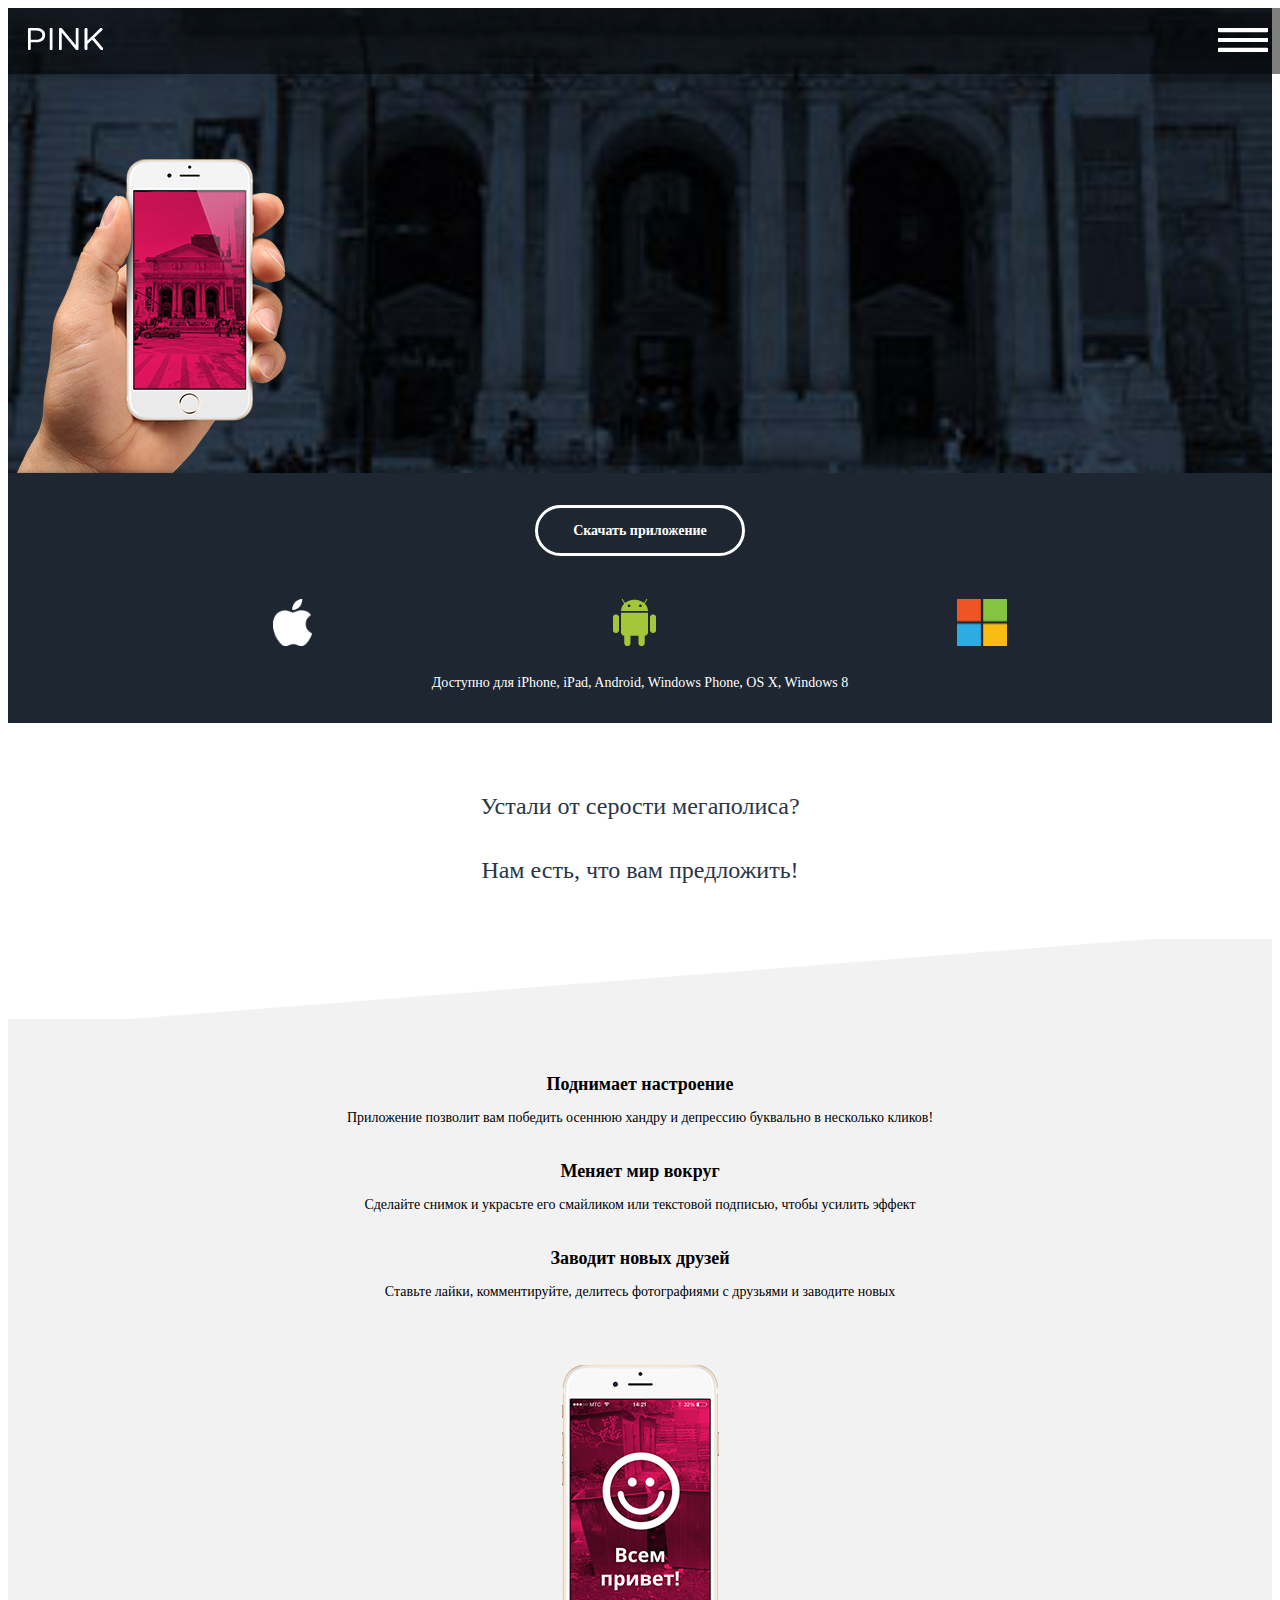
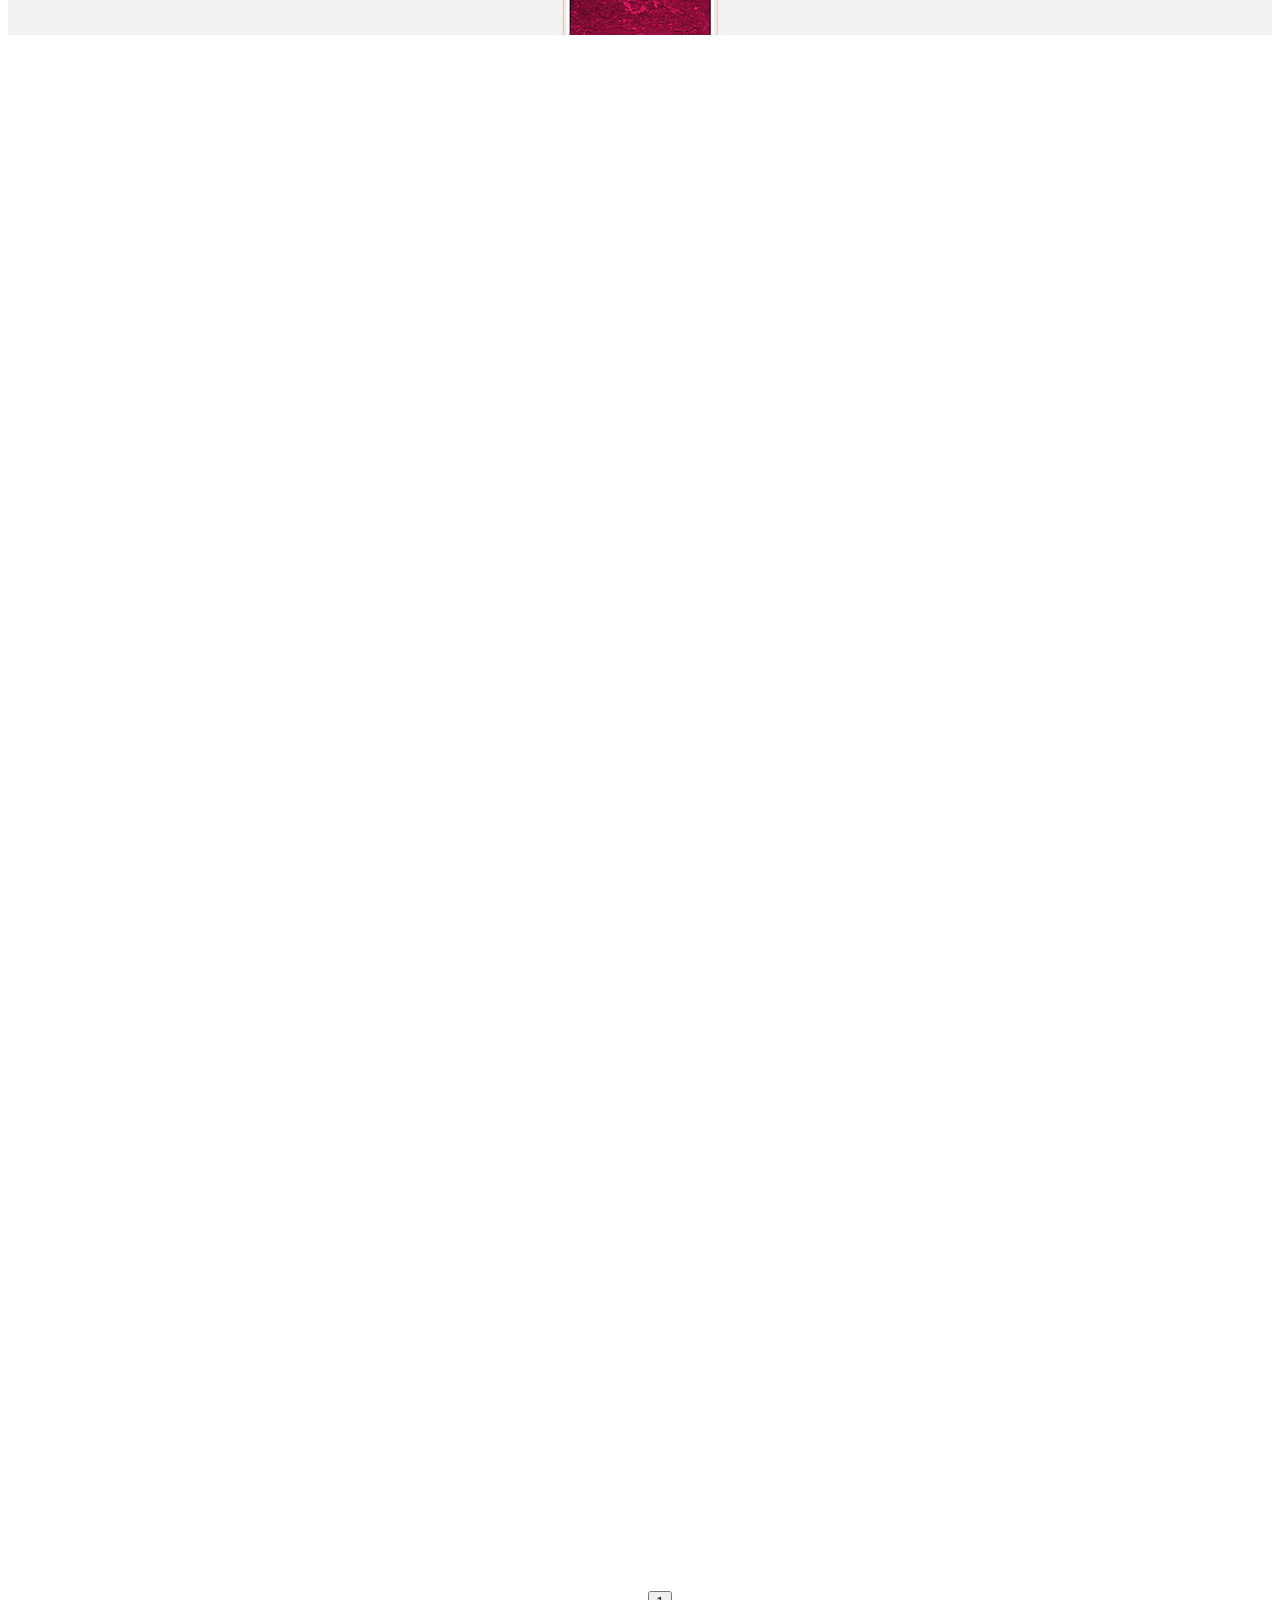
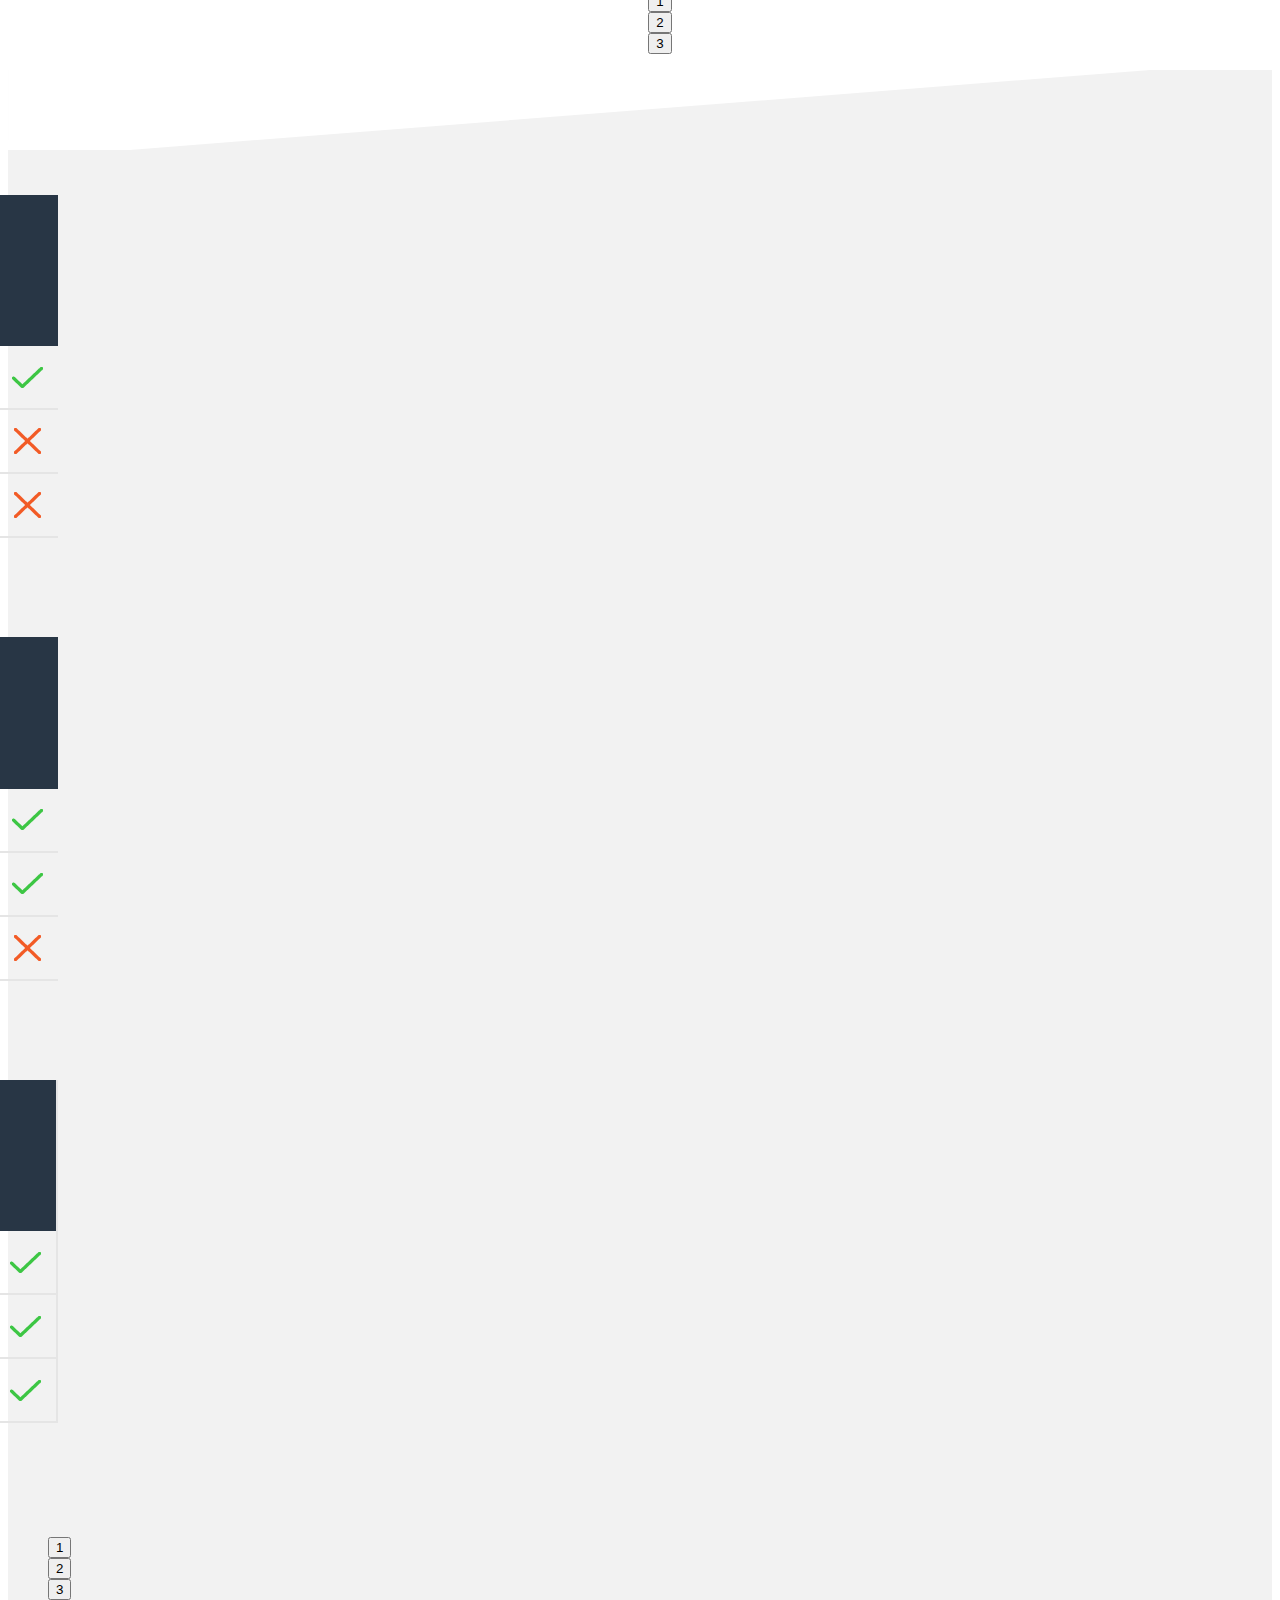
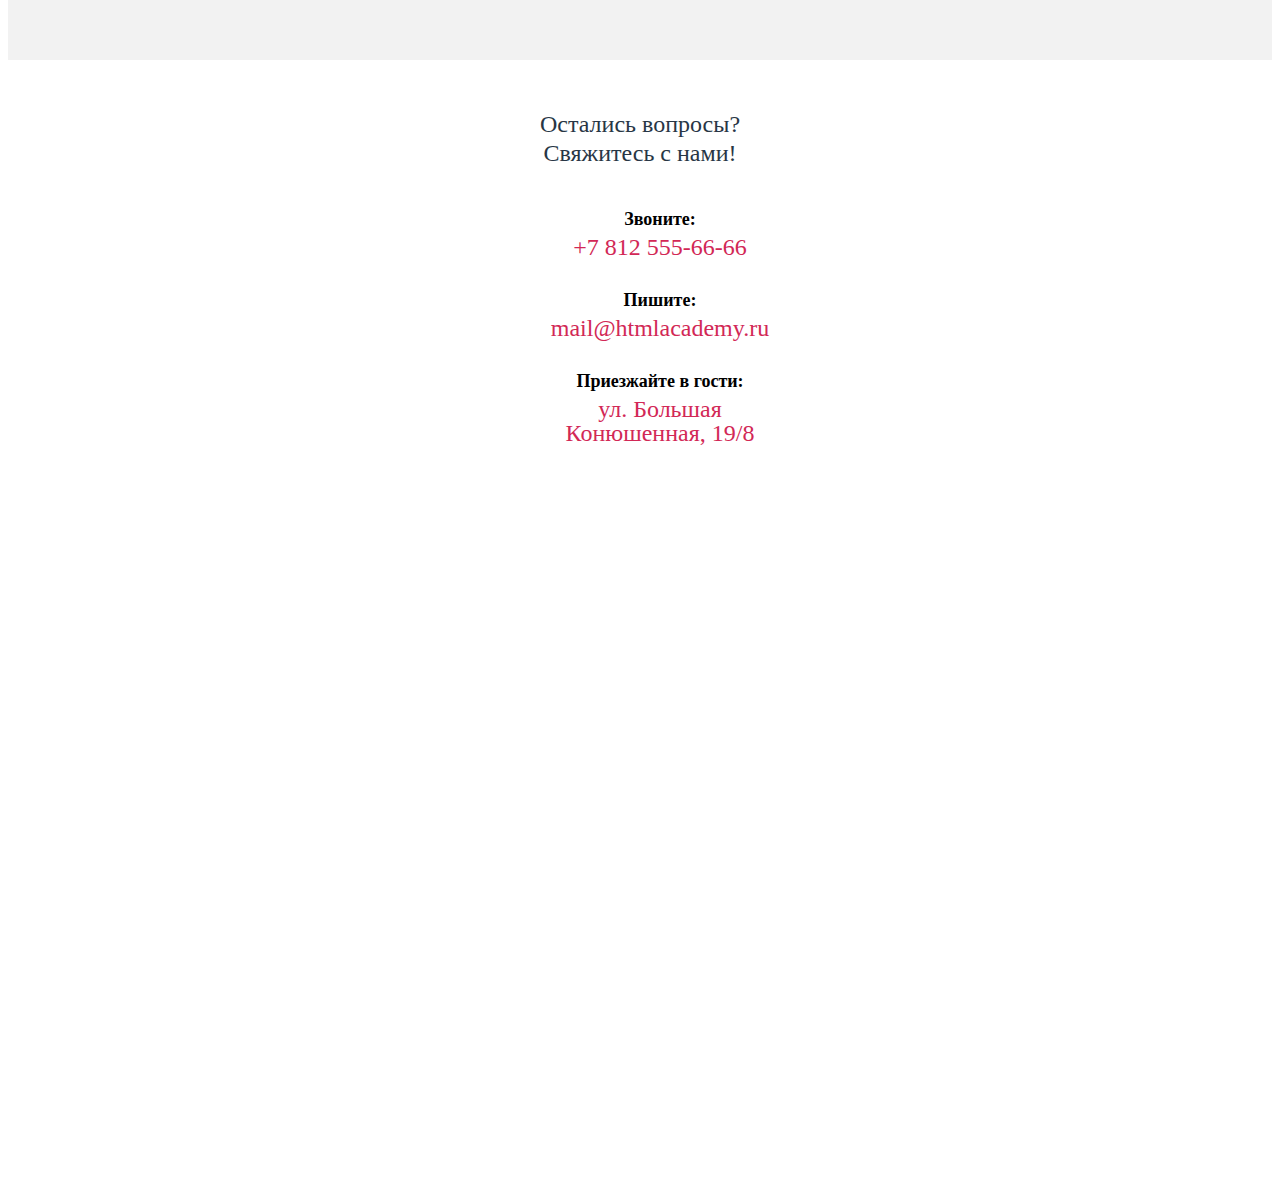
==== index.html @ 624670ab "js-slick-prices" ====
<!DOCTYPE html>
<html lang="ru">
	<head>
		<meta charset="utf-8">
		<meta name="viewport" content="width=device-width, initial-scale=1.0, maximum-scale=1.0, user-scalable=1">
		<title>Pink</title>
		<link rel="stylesheet" href="css/base.css">
		<link rel="stylesheet" href="css/index.css">
		<link rel="shortcut icon" href="images/favicon.ico" type="image/x-icon">
		<link href="https://fonts.googleapis.com/css?family=Open+Sans:400,700&display=swap" rel="stylesheet">
	</head>
	<body>

		<header>
			<div class="wrapper">
				<a href="#"><img src="images/logo.png" alt=""></a>
				<div class="header-menu">
					<div class="header-menu-mobile"></div>
				</div>
			</div>
		</header>

		<main>

			<section class="phoneBlock">
				<div class="phoneBlock-hand"></div>
			</section>

			<section class="download">
				<div class="wrapper">
					<a href="#" class="download-button">Скачать приложение</a>
					<div class="download-icons">
						<a href="#"><img src="images/apple.png" alt=""></a>	
						<a href="#"><img src="images/android.png" alt=""></a>
						<a href="#"><img src="images/windows.png" alt=""></a>
					</div>
					<div class="download-text">
						Доступно для iPhone, iPad, Android, Windows Phone, OS X, Windows 8
					</div>
				</div>
			</section>

			<section class="advantages">
				<div class="advantages-heading">
					<div class="wrapper">
						<p>Устали от серости мегаполиса?</p>
						<p>Нам есть, что вам предложить!</p>
					</div>
				</div>
				<div class="advantages-points">
					<div class="triangle"></div>
					<div class="wrapper">
						<div class="advantages-points-text">
							<h2>Поднимает настроение</h2>
							<p>Приложение позволит вам победить осеннюю хандру и депрессию буквально в несколько кликов!</p>
						</div>	
						<div class="advantages-points-text">
							<h2>Меняет мир вокруг</h2>
							<p>Сделайте снимок и украсьте его смайликом или текстовой подписью, чтобы усилить эффект</p>
						</div>
						<div class="advantages-points-text">
							<h2>Заводит новых друзей</h2>
							<p>Cтавьте лайки, комментируйте, делитесь фотографиями с друзьями и заводите новых</p>
							</div>
						<div class="advantages-points-phone"></div>
					</div>
				</div>
			</section>

			
			<div class="reviews js-slick-reviews">
				<div class="reviews-item">
					<div class="wrapper">
						<h2 class="reviews-item-heading">
							Николай Петров
						</h2>
						<div class="reviews-item-text">«Это приложение перевернуло мой мир и позволило по-новому взглянуть на привычные серые вещи! А еще я познакомился со своей будущей женой в комментариях к выложенной фотографии!»</div>
					</div>
				</div>
				<div class="reviews-item">
					<div class="wrapper">
						<h2 class="reviews-item-heading">
							Lorem ipsum
						</h2>
						<div class="reviews-item-text">Lorem ipsum dolor sit amet, consectetur adipisicing elit. Eligendi laborum in, sed tenetur sit sequi ipsa magni veritatis mollitia rerum impedit facere pariatur similique, laboriosam, consequuntur cum accusantium iure voluptates.</div>
					</div>
				</div>
				<div class="reviews-item">
					<div class="wrapper">
						<h2 class="reviews-item-heading">
							Dolor sit amet
						</h2>
						<div class="reviews-item-text">Lorem ipsum dolor sit amet, consectetur adipisicing elit. Eligendi laborum in, sed tenetur sit sequi ipsa magni veritatis mollitia rerum impedit facere pariatur similique, laboriosam, consequuntur cum accusantium iure voluptates.</div>
					</div>
				</div>
			</div>

			<section class="pricesWrapper">
				<div class="triangle"></div>
				<div class="prices js-slick-prices">

					<div class="prices-item">
						<div class="prices-item-heading"> 
							<h3>База</h3>
							<p>1,99 USD</p>
						</div>
						<div class="prices-item-row">
							<div class="prices-item-option">Розовый фильтр</div>
							<div class="prices-item-check" style="background-image: url(images/yes.png);"></div>
						</div>
						<div class="prices-item-row">
							<div class="prices-item-option">Смайлики</div>
							<div class="prices-item-check" style="background-image: url(images/no.png);"></div>
						</div>
						<div class="prices-item-row">
							<div class="prices-item-option">Комментарии</div>
							<div class="prices-item-check" style="background-image: url(images/no.png);"></div>
						</div>
				  	</div>

				  	<div class="prices-item">
						<div class="prices-item-heading"> 
							<div class="prices-item-hit"></div>
							<h3>Стандарт</h3>
							<p>3,99 USD</p>
						</div>
						<div class="prices-item-row">
							<div class="prices-item-option">Розовый фильтр</div>
							<div class="prices-item-check" style="background-image: url(images/yes.png);"></div>
						</div>
						<div class="prices-item-row">
							<div class="prices-item-option">Смайлики</div>
							<div class="prices-item-check" style="background-image: url(images/yes.png);"></div>
						</div>
						<div class="prices-item-row">
							<div class="prices-item-option">Комментарии</div>
							<div class="prices-item-check" style="background-image: url(images/no.png);"></div>
						</div>
				  	</div>

					<div class="prices-item" style="border-right: 2px solid #e5e5e5;">
						<div class="prices-item-heading">
							<h3>Анлим</h3>
							<p>9,99 USD</p>
						</div>
						<div class="prices-item-row">
							<div class="prices-item-option">Розовый фильтр</div>
							<div class="prices-item-check" style="background-image: url(images/yes.png);"></div>
						</div>
						<div class="prices-item-row">
							<div class="prices-item-option">Смайлики</div>
							<div class="prices-item-check" style="background-image: url(images/yes.png);"></div>
						</div>
						<div class="prices-item-row">
							<div class="prices-item-option">Комментарии</div>
							<div class="prices-item-check" style="background-image: url(images/yes.png);"></div>
						</div>
				  	</div>

				</div>
			</section>

			<section class="contacts">
				<div class="wrapper">
					<div class="contacts-heading">Остались вопросы?<br> Свяжитесь с нами!</div>
					<ul>
						<li>
							<div class="contacts-heading-point">Звоните:</div>
							<div class="contacts-heading-content"><a href="tel:+78125556666">+7 812 555-66-66</a></div>
						</li>
						<li>
							<div class="contacts-heading-point">Пишите:</div>
							<div class="contacts-heading-content"><a href="mailto:mail@htmlacademy.ru">mail@htmlacademy.ru</a></div>
						</li>
						<li>
							<div class="contacts-heading-point">Приезжайте в гости:</div>
							<div class="contacts-heading-content">ул. Большая<br> Конюшенная, 19/8</div>
						</li>
					</ul>
				</div>
				<div class="map">
					<div class="map-triangle"></div>
					<iframe src="https://www.google.com/maps/embed?pb=!1m18!1m12!1m3!1d2286.3186143996163!2d82.93261911602545!3d55.03763305438699!2m3!1f0!2f0!3f0!3m2!1i1024!2i768!4f13.1!3m3!1m2!1s0x42dfe5c22053cc1b%3A0x8452a58c1d1b1978!2z0YPQuy4g0KTRgNGD0L3Qt9C1LCA4OCwg0J3QvtCy0L7RgdC40LHQuNGA0YHQuiwg0J3QvtCy0L7RgdC40LHQuNGA0YHQutCw0Y8g0L7QsdC7LiwgNjMwMDA1!5e0!3m2!1sru!2sru!4v1564421369436!5m2!1sru!2sru" width="600" height="450" frameborder="0" style="border:0" allowfullscreen></iframe>
				</div>
			</section>

		</main>

		<footer></footer>

		<script src="https://code.jquery.com/jquery-3.2.1.js"></script>
		<script src="js/slick.js"></script>
		<script src="js/owl.carousel.js"></script>
		<script src="js/main.js"></script>
	</body>
</html>
---- css/index.css ----
.wrapper{width:100%;box-sizing:border-box;padding-left:20px;padding-right:20px}li{list-style-type:none}header{height:66px;width:100%;background-color:rgba(0,0,0,.5);display:flex;align-items:center;position:absolute;z-index:100}header>.wrapper{display:flex;justify-content:space-between}header .header-menu-mobile{background-image:url(../images/burger.png);height:24px;width:50px;cursor:pointer}.phoneBlock{background-image:url(../images/background-01.jpg);background-position:center;background-size:cover;box-sizing:border-box;height:465px;position:relative}.phoneBlock-hand{background-image:url(../images/hand.png);background-position:center center;background-size:cover;box-sizing:border-box;height:314px;width:314px;position:absolute;bottom:0}.download{box-sizing:border-box;background-color:#1d2631;padding-top:48px;padding-bottom:32px;text-align:center}.download-button{box-sizing:border-box;border:3px solid #fff;width:280px;border-radius:30px;padding:15px 35px;margin:0 auto;font-weight:700;color:#fff;text-decoration:none;transition:.3s;font-size:14px}.download-button:hover{background-color:#fff;color:#d22856}.download-icons{display:flex;width:60%;justify-content:space-between;margin:60px auto 25px}.download-icons a img{height:47px}.download-text{width:80%;margin:0 auto;color:#fff;font-size:14px}.advantages{text-align:center}.advantages-heading{line-height:29px;font-size:24px;margin:0 auto;box-sizing:border-box;padding-top:45px;padding-bottom:30px;width:80%;color:#283645;font-weight:lighter;text-align:center}.advantages-heading p+p{margin-top:35px}.advantages>.wrapper{padding-top:40px}.advantages-points{background-color:#f2f2f2}.advantages-points>.wrapper{padding-top:40px}.advantages-points-text{margin:0 auto;width:80%}.advantages-points-text h2{margin-bottom:15px;font-weight:700;font-size:18px}.advantages-points-text p{font-size:14px;margin-bottom:35px}.advantages-points-phone{height:300px;background-image:url(../images/helloworld.png);background-position:0 30px;background-size:cover;background-repeat:no-repeat;box-sizing:border-box;width:157px;position:relative;bottom:0;margin:0 auto}.triangle{width:100%;height:80px;background-image:url(../images/bg-triangle-white.svg);background-position:center;background-size:cover}.reviews{box-sizing:border-box;padding-top:50px;text-align:center}.reviews-item{font-size:14px}.reviews-item-heading{font-weight:700;margin-bottom:20px}.reviews-item-text{line-height:30px;margin-bottom:99px}.prices{text-transform:uppercase;color:#fff;margin-top:45px;width:100%}.prices-item{box-sizing:border-box;border-left:2px solid #e5e5e5;width:279px;margin-bottom:99px}.prices-item-heading{background-color:#283645;text-align:center;padding-top:20px;padding-bottom:20px;font-size:14px}.prices-item-heading h3{margin-bottom:5px}.prices-item-heading p{font-size:24px}.prices-item-row{box-sizing:border-box;padding:18px 15px;display:flex;justify-content:space-between;border-bottom:2px solid #e5e5e5}.prices-item-option{text-align:left;font-size:14px;color:#283645}.prices-item-check{width:31px;height:26px;background-position:center;background-repeat:no-repeat}.prices-item-hit{background-image:url(../images/hit.png);z-index:1000;width:74px;height:73px;position:absolute;top:0;margin-left:-2px}.pricesWrapper{background-color:#f2f2f2;font-size:15px;padding-bottom:45px}.contacts{padding-top:50px;text-align:center}.contacts-heading{font-size:24px;color:#283645;margin-bottom:35px;line-height:29px}.contacts-heading-point{font-size:18px;font-weight:700;line-height:32px}.contacts-heading-content{font-size:24px;line-height:24px;color:#d22856;font-weight:400}.contacts-heading-content a{color:#d22856;text-decoration:none}.contacts li+li{margin-top:25px}.map{margin-top:40px;padding-bottom:56.25%;position:relative;height:0}.map iframe{left:0;top:0;height:100%;width:100%;position:absolute}.map-triangle{width:100%;height:50px;background-image:url(../images/triangle-footer.png);background-position:center;background-size:cover;z-index:12;position:relative}
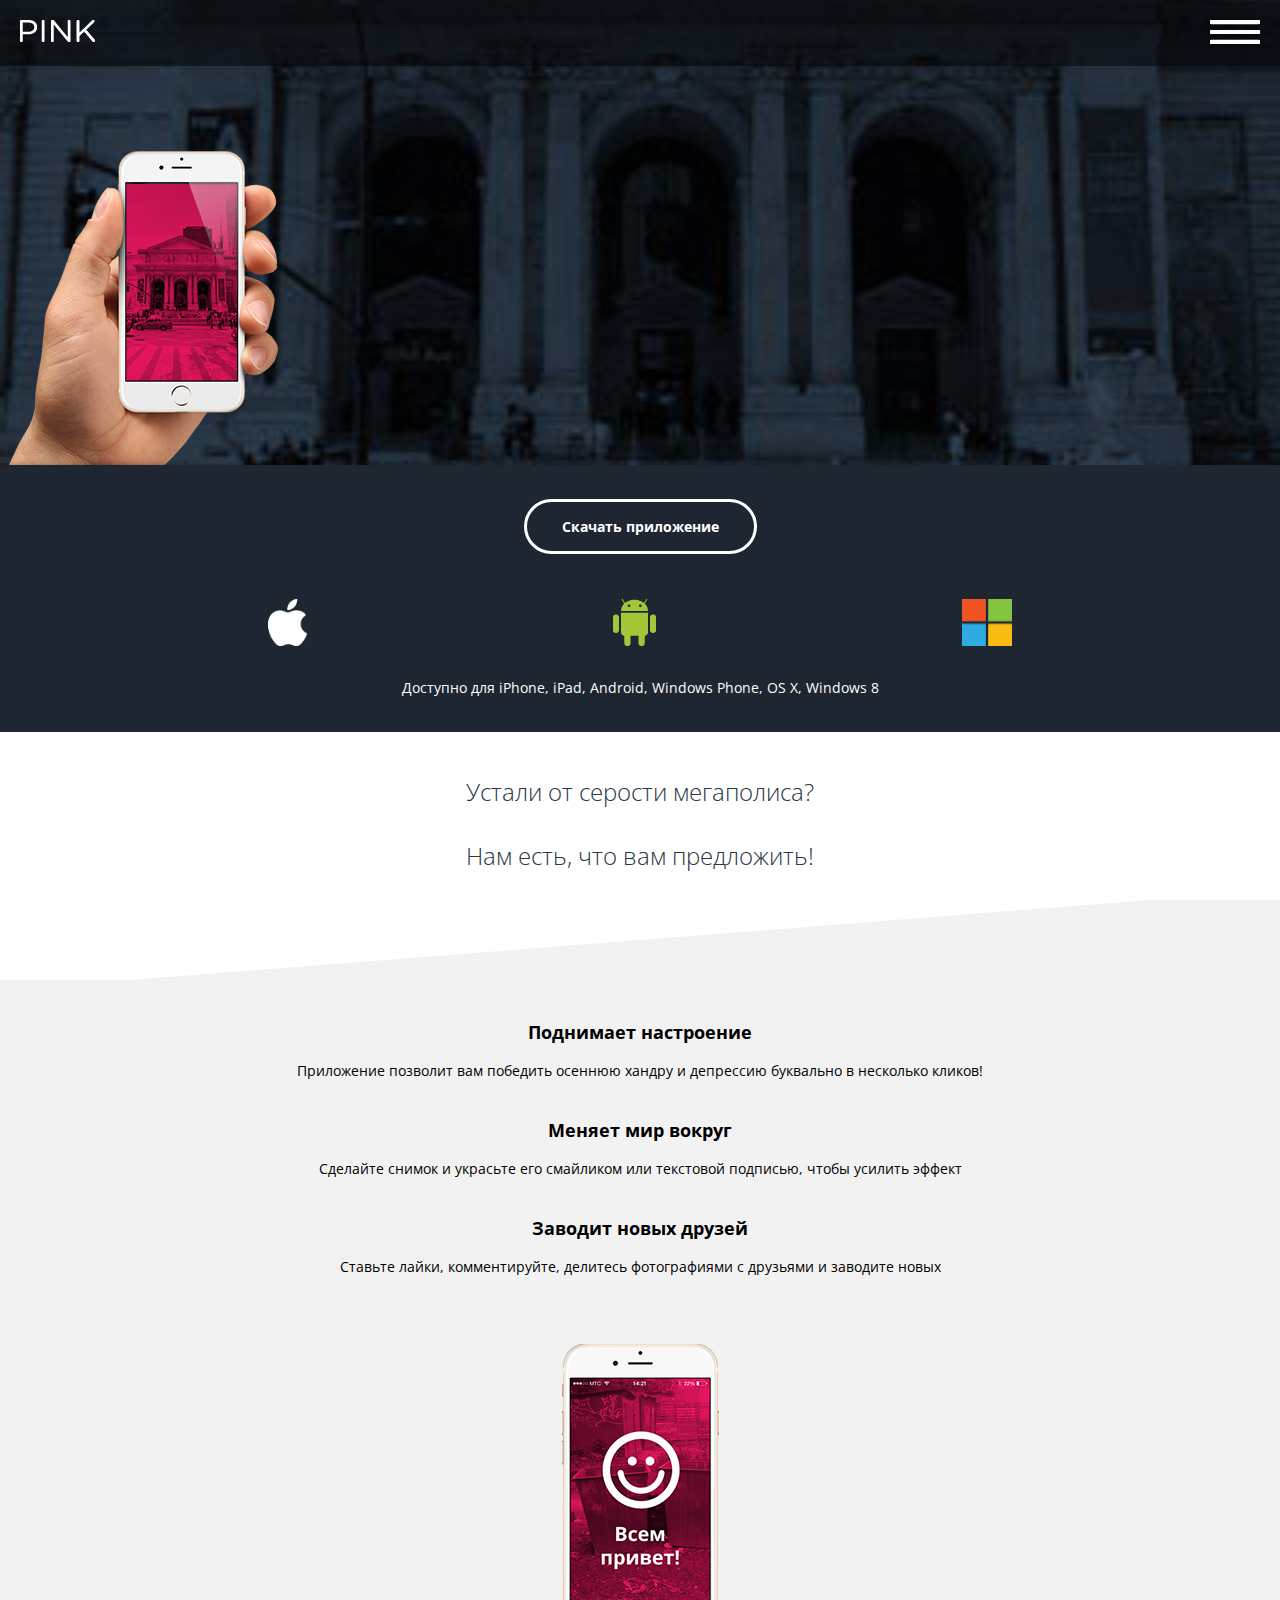
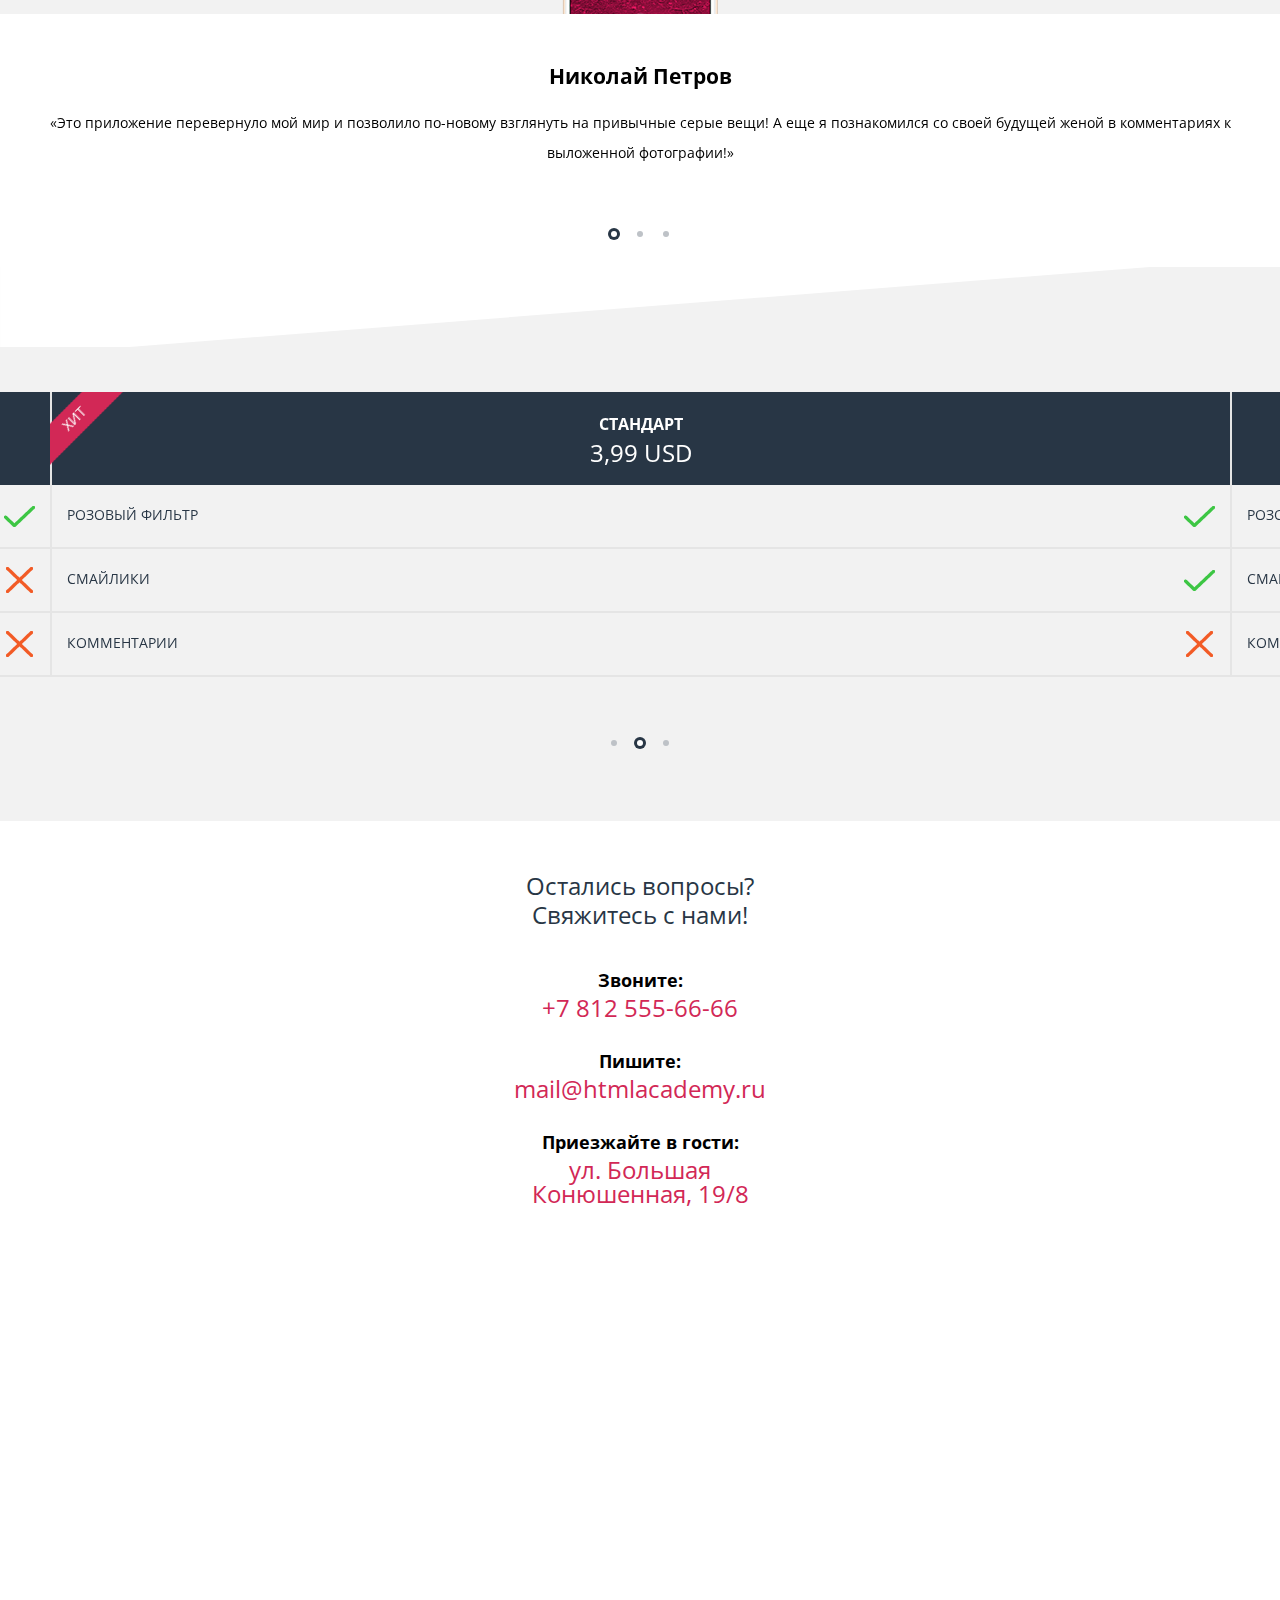
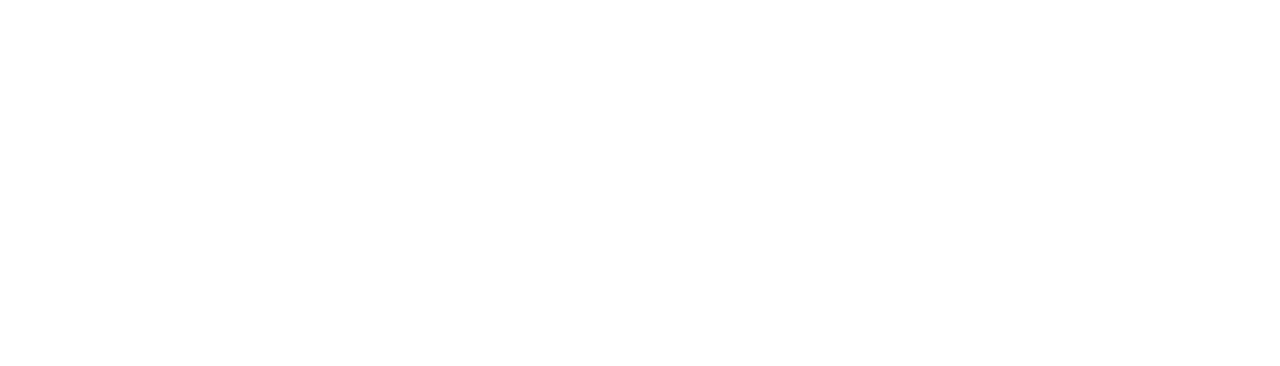
==== commit 4b880bd4: "хит текстом и свайп" ====
--- a/index.html
+++ b/index.html
@@ -15,7 +15,7 @@
 			<div class="wrapper">
 				<a href="#"><img src="images/logo.png" alt=""></a>
 				<div class="header-menu">
-					<div class="header-menu-mobile"></div>
+					<div class="header-menu-mobile js-toggleMenu"></div>
 				</div>
 			</div>
 		</header>
@@ -120,7 +120,11 @@
 
 				  	<div class="prices-item">
 						<div class="prices-item-heading"> 
-							<div class="prices-item-hit"></div>
+							<div class="prices-item-hit">
+								<div class="prices-item-hit-text">
+									Хит
+								</div>
+							</div>
 							<h3>Стандарт</h3>
 							<p>3,99 USD</p>
 						</div>
@@ -180,17 +184,23 @@
 				</div>
 				<div class="map">
 					<div class="map-triangle"></div>
-					<iframe src="https://www.google.com/maps/embed?pb=!1m18!1m12!1m3!1d2286.3186143996163!2d82.93261911602545!3d55.03763305438699!2m3!1f0!2f0!3f0!3m2!1i1024!2i768!4f13.1!3m3!1m2!1s0x42dfe5c22053cc1b%3A0x8452a58c1d1b1978!2z0YPQuy4g0KTRgNGD0L3Qt9C1LCA4OCwg0J3QvtCy0L7RgdC40LHQuNGA0YHQuiwg0J3QvtCy0L7RgdC40LHQuNGA0YHQutCw0Y8g0L7QsdC7LiwgNjMwMDA1!5e0!3m2!1sru!2sru!4v1564421369436!5m2!1sru!2sru" width="600" height="450" frameborder="0" style="border:0" allowfullscreen></iframe>
+					<iframe src="https://yandex.ru/map-widget/v1/?um=constructor%3A0d1d8f2cfe16c73b0a4a86a15b2b2ea082590eb9269b37f80b4bc803f140a655&amp;source=constructor" width="100%" height="450" frameborder="0"></iframe>
 				</div>
 			</section>
 
 		</main>
 
 		<footer></footer>
+
+		<div class="mobileMenu">
+			<a href="#">Главная</a>
+			<a href="#">Фотографии</a>
+			<a href="#">Конкурс</a>
+			<a href="#">Html Academy</a>
+		</div>
 
 		<script src="https://code.jquery.com/jquery-3.2.1.js"></script>
 		<script src="js/slick.js"></script>
-		<script src="js/owl.carousel.js"></script>
 		<script src="js/main.js"></script>
 	</body>
 </html>
--- a/css/base.css
+++ b/css/base.css
@@ -0,0 +1 @@
+@charset 'UTF-8';.slick-slider{position:relative;display:block;box-sizing:border-box;-webkit-user-select:none;-moz-user-select:none;-ms-user-select:none;user-select:none;-webkit-touch-callout:none;-khtml-user-select:none;-ms-touch-action:pan-y;touch-action:pan-y;-webkit-tap-highlight-color:transparent}.slick-list{position:relative;display:block;overflow:hidden;margin:0;padding:0}.slick-list:focus{outline:0}.slick-list.dragging{cursor:pointer;cursor:hand}.slick-slider .slick-list,.slick-slider .slick-track{-webkit-transform:translate3d(0,0,0);-moz-transform:translate3d(0,0,0);-ms-transform:translate3d(0,0,0);-o-transform:translate3d(0,0,0);transform:translate3d(0,0,0)}.slick-track{position:relative;top:0;left:0;display:block;margin-left:auto;margin-right:auto}.slick-track:after,.slick-track:before{display:table;content:''}.slick-track:after{clear:both}.slick-loading .slick-track{visibility:hidden}.slick-slide{display:none;float:left;height:100%;min-height:1px}[dir=rtl] .slick-slide{float:right}.slick-slide img{display:block}.slick-slide.slick-loading img{display:none}.slick-slide.dragging img{pointer-events:none}.slick-initialized .slick-slide{display:block}.slick-loading .slick-slide{visibility:hidden}.slick-vertical .slick-slide{display:block;height:auto;border:1px solid transparent}.slick-arrow.slick-hidden{display:none}.slick-loading .slick-list{background:url(./ajax-loader.gif) center center no-repeat #fff}@font-face{font-family:slick;font-weight:400;font-style:normal;src:url(./fonts/slick.eot);src:url(./fonts/slick.eot?#iefix) format('embedded-opentype'),url(./fonts/slick.woff) format('woff'),url(./fonts/slick.ttf) format('truetype'),url(./fonts/slick.svg#slick) format('svg')}.slick-next,.slick-prev{font-size:0;line-height:0;position:absolute;display:block;width:20px;height:20px;padding:0;-webkit-transform:translate(0,-50%);-ms-transform:translate(0,-50%);transform:translate(0,-50%);cursor:pointer;z-index:12;color:transparent;border:none;outline:0;background:0 0}.slick-next:focus,.slick-next:hover,.slick-prev:focus,.slick-prev:hover{color:transparent;outline:0;background:0 0}.slick-next:before,.slick-prev:before{font-family:slick;font-size:20px;line-height:1;color:#fff;-webkit-font-smoothing:antialiased;-moz-osx-font-smoothing:grayscale}.slick-prev{top:280px;left:30px}[dir=rtl] .slick-prev{right:30px;left:auto;top:280px}.slick-prev:before,[dir=rtl] .slick-prev:before{content:url(../images/left-arrow.png)}.slick-next{top:280px;right:40px}[dir=rtl] .slick-next{right:auto;top:280px;left:40px}.slick-next:before,[dir=rtl] .slick-next:before{content:url(../images/right-arrow.png)}.slick-dots{position:absolute;bottom:30px;display:flex;justify-content:center;align-items:center;width:100%;padding:0;margin:0 auto;list-style:none;text-align:center}.slick-dots li{position:relative;display:inline-block;margin:0 10px;padding:0;cursor:pointer}.slick-dots li button{box-sizing:content-box;background:#bec2c7;border:none;border-radius:50%;font-size:0;cursor:pointer;display:block;height:6px;outline:0;padding:0;width:6px;transition:.3s}.slick-dots li button:focus,.slick-dots li button:hover{border:none;background-color:#7e868f;outline:0}.slick-dots li.slick-active button{background:#fff;box-shadow:0 0 0 3px #283645}@font-face{font-family:Test;font-style:normal;font-weight:400;src:url(../fonts/PFCentroSansPro-Light.eot);src:url(../fonts/PFCentroSansPro-Light.ttf),url(../fonts/PFCentroSansPro-Light.woff)}*{margin:0;padding:0}body{color:#000;font-family:"Open Sans",Arial,sans-serif;font-size:18px;line-height:24px}--- a/css/index.css
+++ b/css/index.css
@@ -1 +1 @@
-.wrapper{width:100%;box-sizing:border-box;padding-left:20px;padding-right:20px}li{list-style-type:none}header{height:66px;width:100%;background-color:rgba(0,0,0,.5);display:flex;align-items:center;position:absolute;z-index:100}header>.wrapper{display:flex;justify-content:space-between}header .header-menu-mobile{background-image:url(../images/burger.png);height:24px;width:50px;cursor:pointer}.phoneBlock{background-image:url(../images/background-01.jpg);background-position:center;background-size:cover;box-sizing:border-box;height:465px;position:relative}.phoneBlock-hand{background-image:url(../images/hand.png);background-position:center center;background-size:cover;box-sizing:border-box;height:314px;width:314px;position:absolute;bottom:0}.download{box-sizing:border-box;background-color:#1d2631;padding-top:48px;padding-bottom:32px;text-align:center}.download-button{box-sizing:border-box;border:3px solid #fff;width:280px;border-radius:30px;padding:15px 35px;margin:0 auto;font-weight:700;color:#fff;text-decoration:none;transition:.3s;font-size:14px}.download-button:hover{background-color:#fff;color:#d22856}.download-icons{display:flex;width:60%;justify-content:space-between;margin:60px auto 25px}.download-icons a img{height:47px}.download-text{width:80%;margin:0 auto;color:#fff;font-size:14px}.advantages{text-align:center}.advantages-heading{line-height:29px;font-size:24px;margin:0 auto;box-sizing:border-box;padding-top:45px;padding-bottom:30px;width:80%;color:#283645;font-weight:lighter;text-align:center}.advantages-heading p+p{margin-top:35px}.advantages>.wrapper{padding-top:40px}.advantages-points{background-color:#f2f2f2}.advantages-points>.wrapper{padding-top:40px}.advantages-points-text{margin:0 auto;width:80%}.advantages-points-text h2{margin-bottom:15px;font-weight:700;font-size:18px}.advantages-points-text p{font-size:14px;margin-bottom:35px}.advantages-points-phone{height:300px;background-image:url(../images/helloworld.png);background-position:0 30px;background-size:cover;background-repeat:no-repeat;box-sizing:border-box;width:157px;position:relative;bottom:0;margin:0 auto}.triangle{width:100%;height:80px;background-image:url(../images/bg-triangle-white.svg);background-position:center;background-size:cover}.reviews{box-sizing:border-box;padding-top:50px;text-align:center}.reviews-item{font-size:14px}.reviews-item-heading{font-weight:700;margin-bottom:20px}.reviews-item-text{line-height:30px;margin-bottom:99px}.prices{text-transform:uppercase;color:#fff;margin-top:45px;width:100%}.prices-item{box-sizing:border-box;border-left:2px solid #e5e5e5;width:279px;margin-bottom:99px}.prices-item-heading{background-color:#283645;text-align:center;padding-top:20px;padding-bottom:20px;font-size:14px}.prices-item-heading h3{margin-bottom:5px}.prices-item-heading p{font-size:24px}.prices-item-row{box-sizing:border-box;padding:18px 15px;display:flex;justify-content:space-between;border-bottom:2px solid #e5e5e5}.prices-item-option{text-align:left;font-size:14px;color:#283645}.prices-item-check{width:31px;height:26px;background-position:center;background-repeat:no-repeat}.prices-item-hit{background-image:url(../images/hit.png);z-index:1000;width:74px;height:73px;position:absolute;top:0;margin-left:-2px}.pricesWrapper{background-color:#f2f2f2;font-size:15px;padding-bottom:45px}.contacts{padding-top:50px;text-align:center}.contacts-heading{font-size:24px;color:#283645;margin-bottom:35px;line-height:29px}.contacts-heading-point{font-size:18px;font-weight:700;line-height:32px}.contacts-heading-content{font-size:24px;line-height:24px;color:#d22856;font-weight:400}.contacts-heading-content a{color:#d22856;text-decoration:none}.contacts li+li{margin-top:25px}.map{margin-top:40px;padding-bottom:56.25%;position:relative;height:0}.map iframe{left:0;top:0;height:100%;width:100%;position:absolute}.map-triangle{width:100%;height:50px;background-image:url(../images/triangle-footer.png);background-position:center;background-size:cover;z-index:12;position:relative}+.wrapper{width:100%;box-sizing:border-box;padding-left:20px;padding-right:20px}li{list-style-type:none}header{height:66px;width:100%;background-color:rgba(0,0,0,.5);display:flex;align-items:center;position:absolute;z-index:100;transition:background-color .3s ease,border-bottom .3s ease}header>.wrapper{display:flex;justify-content:space-between}header .header-menu-mobile{background-image:url(../images/burger.png);background-position:center;background-repeat:no-repeat;height:24px;width:50px;cursor:pointer}.phoneBlock{background-image:url(../images/background-01.jpg);background-position:center;background-size:cover;box-sizing:border-box;height:465px;position:relative}.phoneBlock-hand{background-image:url(../images/hand.png);background-position:center center;background-size:cover;box-sizing:border-box;height:314px;width:314px;position:absolute;bottom:0}.download{box-sizing:border-box;background-color:#1d2631;padding-top:48px;padding-bottom:32px;text-align:center}.download-button{box-sizing:border-box;border:3px solid #fff;width:280px;border-radius:30px;padding:15px 35px;margin:0 auto;font-weight:700;color:#fff;text-decoration:none;transition:.3s;font-size:14px}.download-button:hover{background-color:#fff;color:#d22856}.download-icons{display:flex;width:60%;justify-content:space-between;margin:60px auto 25px}.download-icons a img{height:47px}.download-text{width:80%;margin:0 auto;color:#fff;font-size:14px}.advantages{text-align:center}.advantages-heading{line-height:29px;font-size:24px;margin:0 auto;box-sizing:border-box;padding-top:45px;padding-bottom:30px;width:80%;color:#283645;font-weight:lighter;text-align:center}.advantages-heading p+p{margin-top:35px}.advantages>.wrapper{padding-top:40px}.advantages-points{background-color:#f2f2f2}.advantages-points>.wrapper{padding-top:40px}.advantages-points-text{margin:0 auto;width:80%}.advantages-points-text h2{margin-bottom:15px;font-weight:700;font-size:18px}.advantages-points-text p{font-size:14px;margin-bottom:35px}.advantages-points-phone{height:300px;background-image:url(../images/helloworld.png);background-position:0 30px;background-size:cover;background-repeat:no-repeat;box-sizing:border-box;width:157px;position:relative;bottom:0;margin:0 auto}.triangle{width:100%;height:80px;background-image:url(../images/bg-triangle-white.svg);background-position:center;background-size:cover}.reviews{box-sizing:border-box;padding-top:50px;text-align:center}.reviews-item{font-size:14px}.reviews-item-heading{font-weight:700;margin-bottom:20px}.reviews-item-text{line-height:30px;margin-bottom:99px}.prices{text-transform:uppercase;color:#fff;margin-top:45px;width:100%}.prices-item{box-sizing:border-box;border-left:2px solid #e5e5e5;width:279px;margin-bottom:99px}.prices-item-heading{background-color:#283645;text-align:center;padding-top:20px;padding-bottom:20px;font-size:14px}.prices-item-heading h3{margin-bottom:5px}.prices-item-heading p{font-size:24px}.prices-item-row{box-sizing:border-box;padding:18px 15px;display:flex;justify-content:space-between;border-bottom:2px solid #e5e5e5}.prices-item-option{text-align:left;font-size:14px;color:#283645}.prices-item-check{width:31px;height:26px;background-position:center;background-repeat:no-repeat}.prices-item-hit{background-image:url(../images/hit.png);z-index:1000;width:74px;height:73px;position:absolute;top:0;margin-left:-2px}.prices-item-hit-text{-webkit-transform:rotate(-45deg);-moz-transform:rotate(-45deg);-o-transform:rotate(-45deg);-ms-transform:rotate(-45deg);transform:rotate(-45deg);position:relative;top:15px;left:-13px}.pricesWrapper{background-color:#f2f2f2;font-size:15px;padding-bottom:45px}.contacts{padding-top:50px;text-align:center}.contacts-heading{font-size:24px;color:#283645;margin-bottom:35px;line-height:29px}.contacts-heading-point{font-size:18px;font-weight:700;line-height:32px}.contacts-heading-content{font-size:24px;line-height:24px;color:#d22856;font-weight:400}.contacts-heading-content a{color:#d22856;text-decoration:none}.contacts li+li{margin-top:25px}.map{margin-top:40px;padding-bottom:56.25%;position:relative;height:0}.map iframe{left:0;top:0;height:100%;width:100%;position:absolute}.map-triangle{width:100%;height:50px;background-image:url(../images/triangle-footer.png);background-position:center;background-size:cover;z-index:12;position:relative}.mobileMenu{display:none;position:absolute;top:66px;width:100%;border-top:1px solid #000}.mobileMenu a{display:flex;align-items:center;justify-content:center;height:66px;color:#fff;font-weight:700;text-transform:uppercase;text-decoration:none;background-color:#283645;border-top:1px solid #485461;border-bottom:1px solid #000;text-align:center}.mobileMenu a:hover{background-color:#1d2631}.headerActive{background-color:#283645}.header-menu-close{background-image:url(../images/close.png)!important}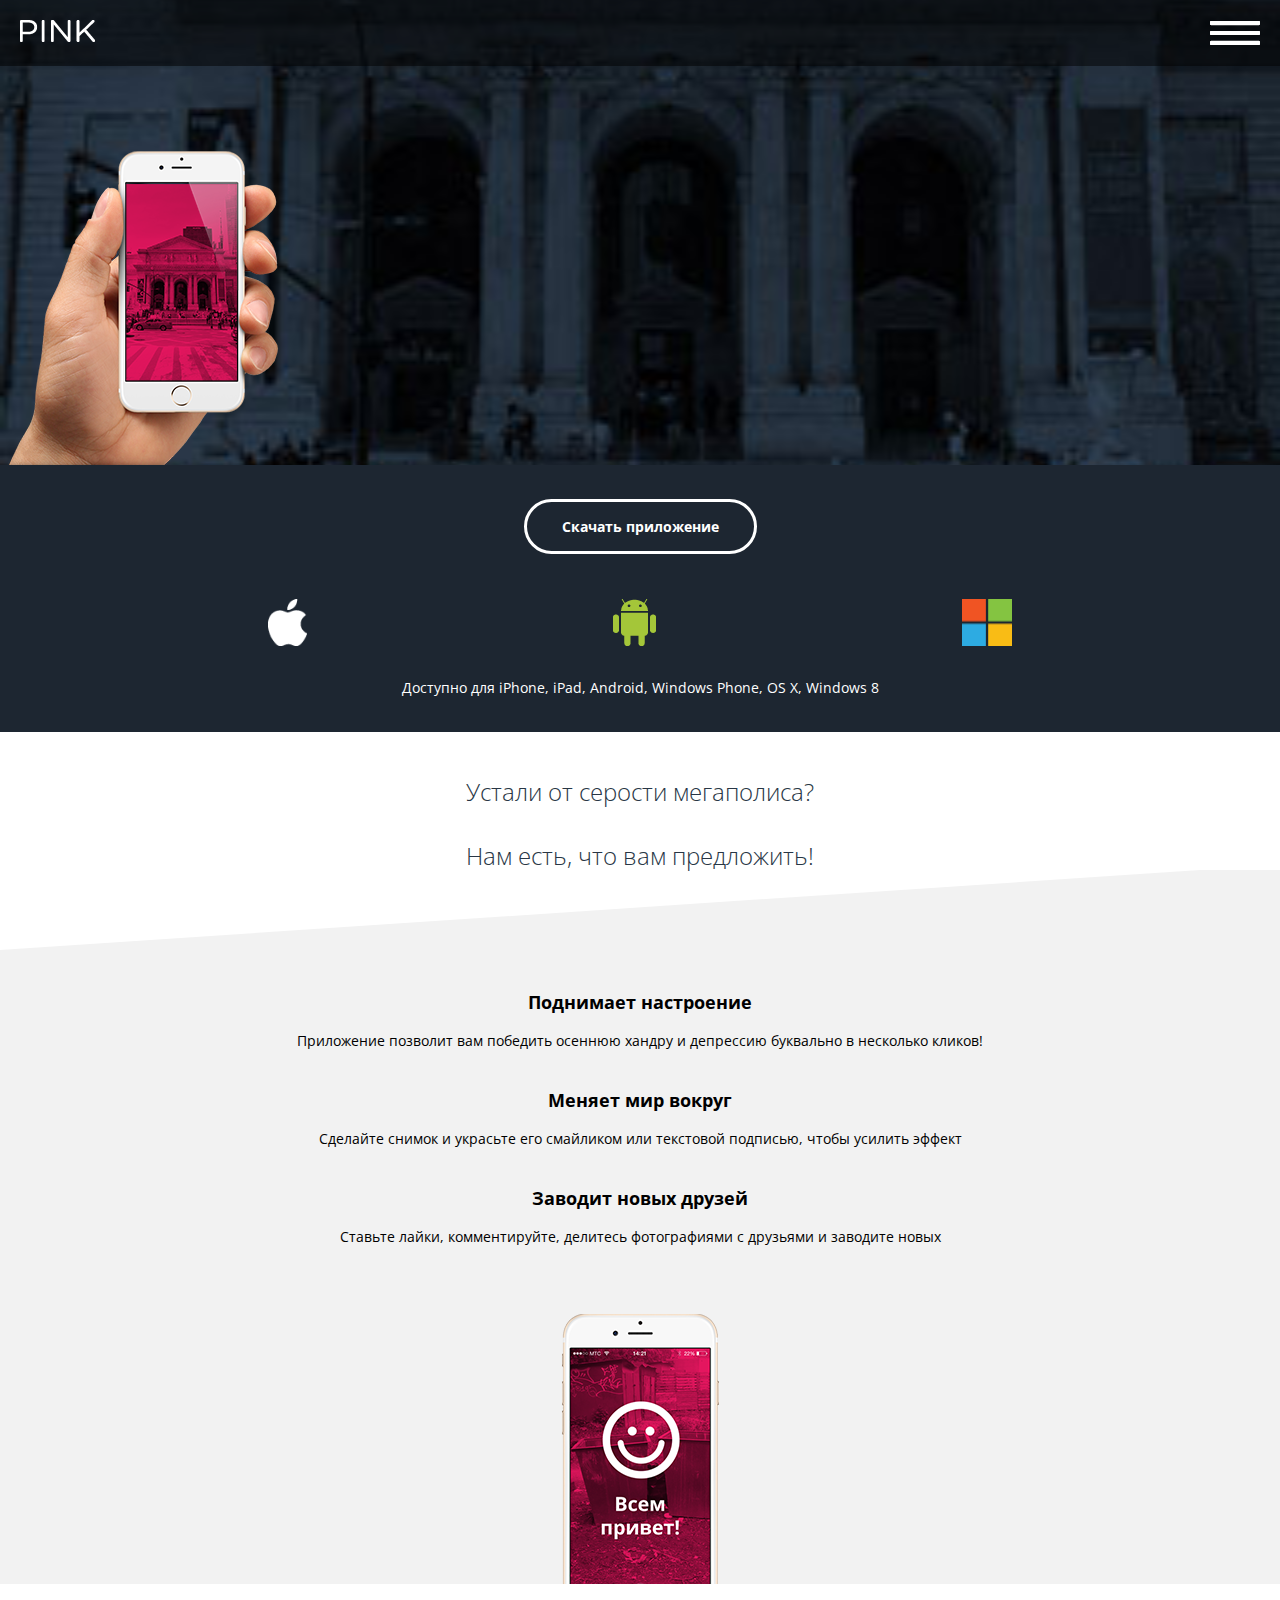
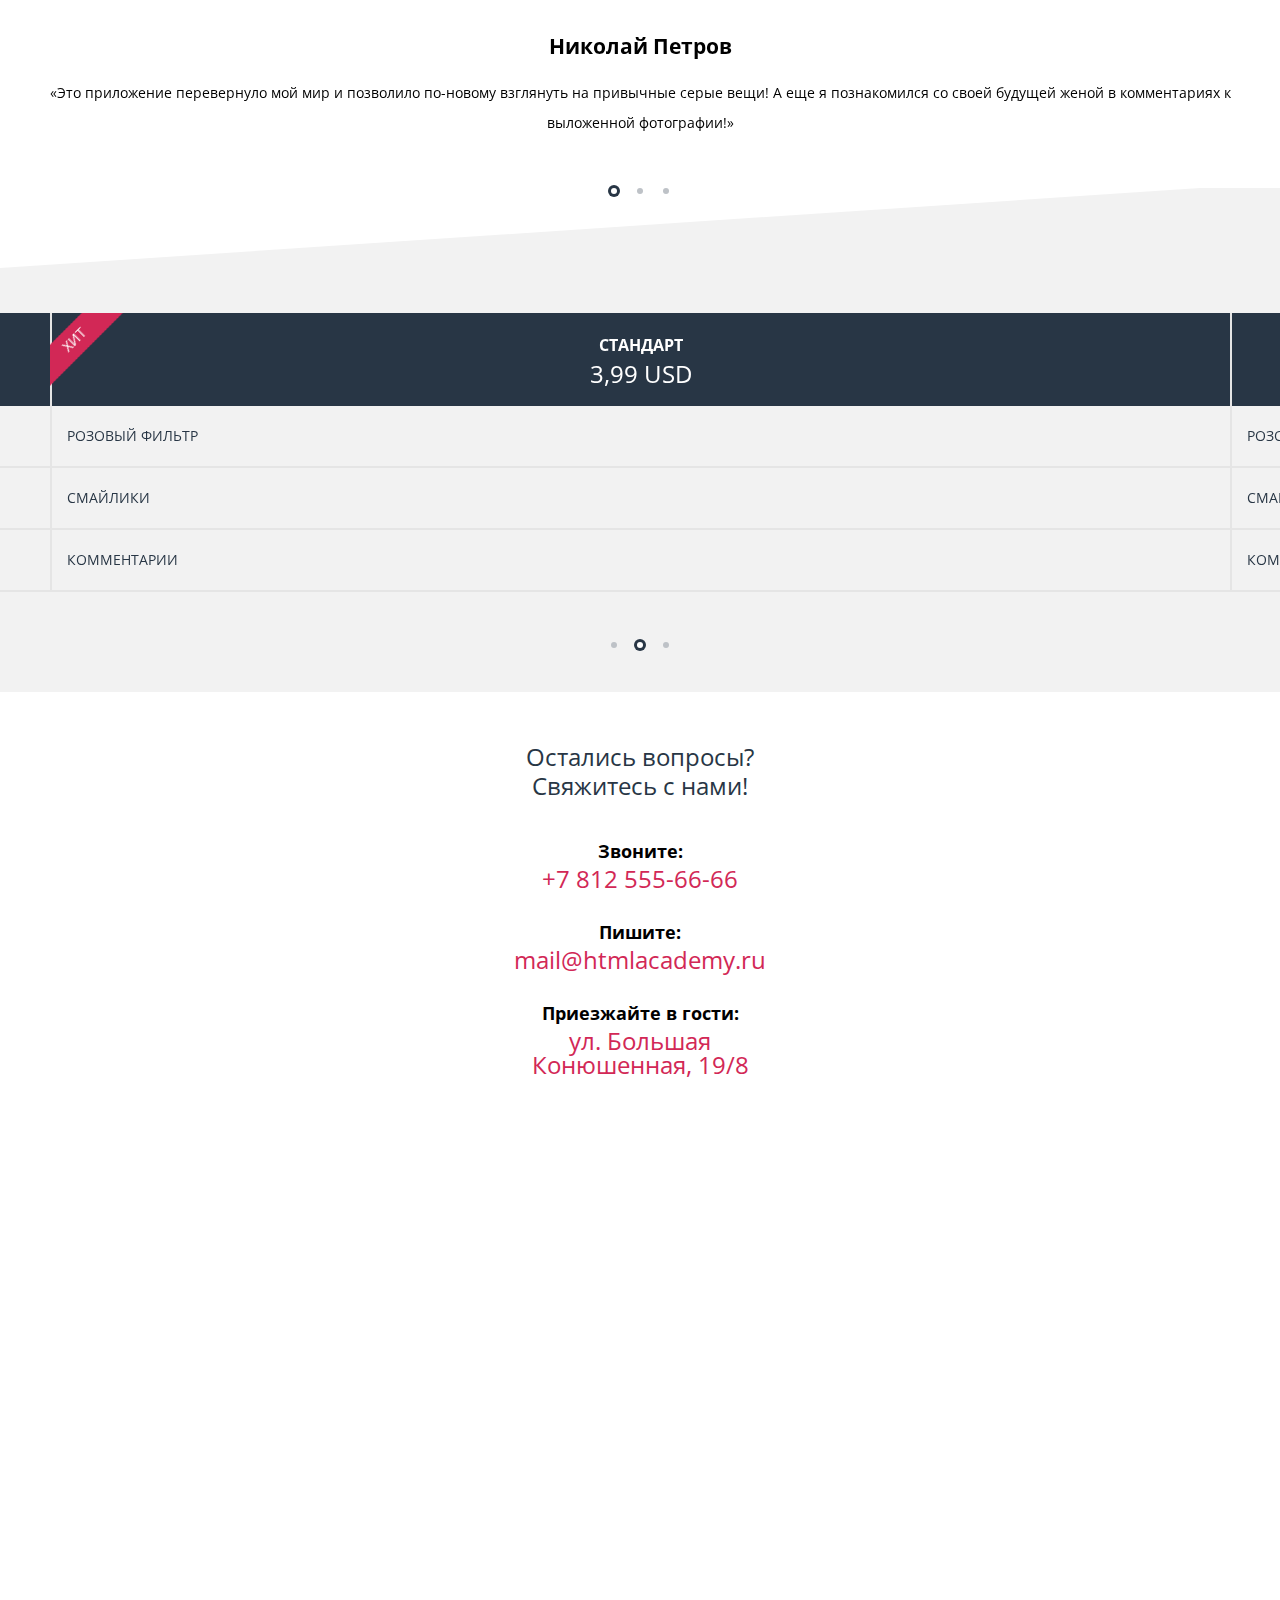
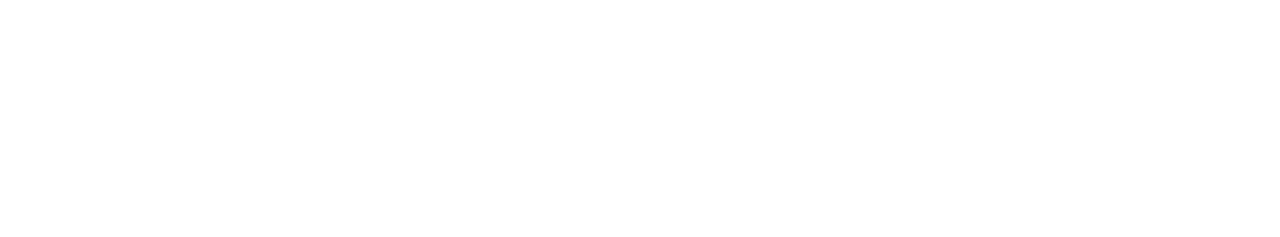
==== commit 239accdc: "треугольник after" ====
--- a/index.html
+++ b/index.html
@@ -12,11 +12,17 @@
 	<body>
 
 		<header>
-			<div class="wrapper">
+			<div class="headerStatic">
 				<a href="#"><img src="images/logo.png" alt=""></a>
 				<div class="header-menu">
 					<div class="header-menu-mobile js-toggleMenu"></div>
 				</div>
+			</div>
+			<div class="mobileMenu">
+				<a href="#">Главная</a>
+				<a href="#">Фотографии</a>
+				<a href="#">Конкурс</a>
+				<a href="#">Html Academy</a>
 			</div>
 		</header>
 
@@ -48,7 +54,7 @@
 					</div>
 				</div>
 				<div class="advantages-points">
-					<div class="triangle"></div>
+
 					<div class="wrapper">
 						<div class="advantages-points-text">
 							<h2>Поднимает настроение</h2>
@@ -96,7 +102,6 @@
 			</div>
 
 			<section class="pricesWrapper">
-				<div class="triangle"></div>
 				<div class="prices js-slick-prices">
 
 					<div class="prices-item">
@@ -105,16 +110,13 @@
 							<p>1,99 USD</p>
 						</div>
 						<div class="prices-item-row">
-							<div class="prices-item-option">Розовый фильтр</div>
-							<div class="prices-item-check" style="background-image: url(images/yes.png);"></div>
+							<div class="prices-item-option icon-yes">Розовый фильтр</div>
 						</div>
 						<div class="prices-item-row">
-							<div class="prices-item-option">Смайлики</div>
-							<div class="prices-item-check" style="background-image: url(images/no.png);"></div>
+							<div class="prices-item-option icon-no">Смайлики</div>
 						</div>
 						<div class="prices-item-row">
-							<div class="prices-item-option">Комментарии</div>
-							<div class="prices-item-check" style="background-image: url(images/no.png);"></div>
+							<div class="prices-item-option icon-no">Комментарии</div>
 						</div>
 				  	</div>
 
@@ -129,16 +131,13 @@
 							<p>3,99 USD</p>
 						</div>
 						<div class="prices-item-row">
-							<div class="prices-item-option">Розовый фильтр</div>
-							<div class="prices-item-check" style="background-image: url(images/yes.png);"></div>
+							<div class="prices-item-option icon-yes">Розовый фильтр</div>
 						</div>
 						<div class="prices-item-row">
-							<div class="prices-item-option">Смайлики</div>
-							<div class="prices-item-check" style="background-image: url(images/yes.png);"></div>
+							<div class="prices-item-option icon-yes">Смайлики</div>
 						</div>
 						<div class="prices-item-row">
-							<div class="prices-item-option">Комментарии</div>
-							<div class="prices-item-check" style="background-image: url(images/no.png);"></div>
+							<div class="prices-item-option icon-no">Комментарии</div>
 						</div>
 				  	</div>
 
@@ -148,16 +147,13 @@
 							<p>9,99 USD</p>
 						</div>
 						<div class="prices-item-row">
-							<div class="prices-item-option">Розовый фильтр</div>
-							<div class="prices-item-check" style="background-image: url(images/yes.png);"></div>
+							<div class="prices-item-option icon-yes">Розовый фильтр</div>
 						</div>
 						<div class="prices-item-row">
-							<div class="prices-item-option">Смайлики</div>
-							<div class="prices-item-check" style="background-image: url(images/yes.png);"></div>
+							<div class="prices-item-option icon-yes">Смайлики</div>
 						</div>
 						<div class="prices-item-row">
-							<div class="prices-item-option">Комментарии</div>
-							<div class="prices-item-check" style="background-image: url(images/yes.png);"></div>
+							<div class="prices-item-option icon-yes">Комментарии</div>
 						</div>
 				  	</div>
 
@@ -191,14 +187,6 @@
 		</main>
 
 		<footer></footer>
-
-		<div class="mobileMenu">
-			<a href="#">Главная</a>
-			<a href="#">Фотографии</a>
-			<a href="#">Конкурс</a>
-			<a href="#">Html Academy</a>
-		</div>
-
 		<script src="https://code.jquery.com/jquery-3.2.1.js"></script>
 		<script src="js/slick.js"></script>
 		<script src="js/main.js"></script>
--- a/css/base.css
+++ b/css/base.css
@@ -1 +1 @@
-@charset 'UTF-8';.slick-slider{position:relative;display:block;box-sizing:border-box;-webkit-user-select:none;-moz-user-select:none;-ms-user-select:none;user-select:none;-webkit-touch-callout:none;-khtml-user-select:none;-ms-touch-action:pan-y;touch-action:pan-y;-webkit-tap-highlight-color:transparent}.slick-list{position:relative;display:block;overflow:hidden;margin:0;padding:0}.slick-list:focus{outline:0}.slick-list.dragging{cursor:pointer;cursor:hand}.slick-slider .slick-list,.slick-slider .slick-track{-webkit-transform:translate3d(0,0,0);-moz-transform:translate3d(0,0,0);-ms-transform:translate3d(0,0,0);-o-transform:translate3d(0,0,0);transform:translate3d(0,0,0)}.slick-track{position:relative;top:0;left:0;display:block;margin-left:auto;margin-right:auto}.slick-track:after,.slick-track:before{display:table;content:''}.slick-track:after{clear:both}.slick-loading .slick-track{visibility:hidden}.slick-slide{display:none;float:left;height:100%;min-height:1px}[dir=rtl] .slick-slide{float:right}.slick-slide img{display:block}.slick-slide.slick-loading img{display:none}.slick-slide.dragging img{pointer-events:none}.slick-initialized .slick-slide{display:block}.slick-loading .slick-slide{visibility:hidden}.slick-vertical .slick-slide{display:block;height:auto;border:1px solid transparent}.slick-arrow.slick-hidden{display:none}.slick-loading .slick-list{background:url(./ajax-loader.gif) center center no-repeat #fff}@font-face{font-family:slick;font-weight:400;font-style:normal;src:url(./fonts/slick.eot);src:url(./fonts/slick.eot?#iefix) format('embedded-opentype'),url(./fonts/slick.woff) format('woff'),url(./fonts/slick.ttf) format('truetype'),url(./fonts/slick.svg#slick) format('svg')}.slick-next,.slick-prev{font-size:0;line-height:0;position:absolute;display:block;width:20px;height:20px;padding:0;-webkit-transform:translate(0,-50%);-ms-transform:translate(0,-50%);transform:translate(0,-50%);cursor:pointer;z-index:12;color:transparent;border:none;outline:0;background:0 0}.slick-next:focus,.slick-next:hover,.slick-prev:focus,.slick-prev:hover{color:transparent;outline:0;background:0 0}.slick-next:before,.slick-prev:before{font-family:slick;font-size:20px;line-height:1;color:#fff;-webkit-font-smoothing:antialiased;-moz-osx-font-smoothing:grayscale}.slick-prev{top:280px;left:30px}[dir=rtl] .slick-prev{right:30px;left:auto;top:280px}.slick-prev:before,[dir=rtl] .slick-prev:before{content:url(../images/left-arrow.png)}.slick-next{top:280px;right:40px}[dir=rtl] .slick-next{right:auto;top:280px;left:40px}.slick-next:before,[dir=rtl] .slick-next:before{content:url(../images/right-arrow.png)}.slick-dots{position:absolute;bottom:30px;display:flex;justify-content:center;align-items:center;width:100%;padding:0;margin:0 auto;list-style:none;text-align:center}.slick-dots li{position:relative;display:inline-block;margin:0 10px;padding:0;cursor:pointer}.slick-dots li button{box-sizing:content-box;background:#bec2c7;border:none;border-radius:50%;font-size:0;cursor:pointer;display:block;height:6px;outline:0;padding:0;width:6px;transition:.3s}.slick-dots li button:focus,.slick-dots li button:hover{border:none;background-color:#7e868f;outline:0}.slick-dots li.slick-active button{background:#fff;box-shadow:0 0 0 3px #283645}@font-face{font-family:Test;font-style:normal;font-weight:400;src:url(../fonts/PFCentroSansPro-Light.eot);src:url(../fonts/PFCentroSansPro-Light.ttf),url(../fonts/PFCentroSansPro-Light.woff)}*{margin:0;padding:0}body{color:#000;font-family:"Open Sans",Arial,sans-serif;font-size:18px;line-height:24px}+@charset 'UTF-8';.slick-slider{position:relative;display:block;box-sizing:border-box;-webkit-user-select:none;-moz-user-select:none;-ms-user-select:none;user-select:none;-webkit-touch-callout:none;-khtml-user-select:none;-ms-touch-action:pan-y;touch-action:pan-y;-webkit-tap-highlight-color:transparent}.slick-list{position:relative;display:block;overflow:hidden;margin:0;padding:0}.slick-list:focus{outline:0}.slick-list.dragging{cursor:pointer;cursor:hand}.slick-slider .slick-list,.slick-slider .slick-track{-webkit-transform:translate3d(0,0,0);-moz-transform:translate3d(0,0,0);-ms-transform:translate3d(0,0,0);-o-transform:translate3d(0,0,0);transform:translate3d(0,0,0)}.slick-track{position:relative;top:0;left:0;display:block;margin-left:auto;margin-right:auto}.slick-track:after,.slick-track:before{display:table;content:''}.slick-track:after{clear:both}.slick-loading .slick-track{visibility:hidden}.slick-slide{display:none;float:left;height:100%;min-height:1px}[dir=rtl] .slick-slide{float:right}.slick-slide img{display:block}.slick-slide.slick-loading img{display:none}.slick-slide.dragging img{pointer-events:none}.slick-initialized .slick-slide{display:block}.slick-loading .slick-slide{visibility:hidden}.slick-vertical .slick-slide{display:block;height:auto;border:1px solid transparent}.slick-arrow.slick-hidden{display:none}.slick-loading .slick-list{background:url(./ajax-loader.gif) center center no-repeat #fff}@font-face{font-family:slick;font-weight:400;font-style:normal;src:url(./fonts/slick.eot);src:url(./fonts/slick.eot?#iefix) format('embedded-opentype'),url(./fonts/slick.woff) format('woff'),url(./fonts/slick.ttf) format('truetype'),url(./fonts/slick.svg#slick) format('svg')}.slick-next,.slick-prev{font-size:0;line-height:0;position:absolute;display:block;width:20px;height:20px;padding:0;-webkit-transform:translate(0,-50%);-ms-transform:translate(0,-50%);transform:translate(0,-50%);cursor:pointer;z-index:12;color:transparent;border:none;outline:0;background:0 0}.slick-next:focus,.slick-next:hover,.slick-prev:focus,.slick-prev:hover{color:transparent;outline:0;background:0 0}.slick-next:before,.slick-prev:before{font-family:slick;font-size:20px;line-height:1;color:#fff;-webkit-font-smoothing:antialiased;-moz-osx-font-smoothing:grayscale}.slick-prev{top:280px;left:30px}[dir=rtl] .slick-prev{right:30px;left:auto;top:280px}.slick-prev:before,[dir=rtl] .slick-prev:before{content:url(../images/left-arrow.png)}.slick-next{top:280px;right:40px}[dir=rtl] .slick-next{right:auto;top:280px;left:40px}.slick-next:before,[dir=rtl] .slick-next:before{content:url(../images/right-arrow.png)}.slick-dots{position:absolute;display:flex;justify-content:center;align-items:center;width:100%;padding:0;margin:0 auto;list-style:none;text-align:center}.slick-dots li{position:relative;display:inline-block;margin:0 10px;padding:0;cursor:pointer}.slick-dots li button{box-sizing:content-box;background:#bec2c7;border:none;border-radius:50%;font-size:0;cursor:pointer;display:block;height:6px;outline:0;padding:0;width:6px;transition:.3s}.slick-dots li button:focus,.slick-dots li button:hover{border:none;background-color:#7e868f;outline:0}.slick-dots li.slick-active button{background:#fff;box-shadow:0 0 0 3px #283645}@font-face{font-family:Test;font-style:normal;font-weight:400;src:url(../fonts/PFCentroSansPro-Light.eot);src:url(../fonts/PFCentroSansPro-Light.ttf),url(../fonts/PFCentroSansPro-Light.woff)}*{margin:0;padding:0}body{color:#000;font-family:"Open Sans",Arial,sans-serif;font-size:18px;line-height:24px}--- a/css/index.css
+++ b/css/index.css
@@ -1 +1 @@
-.wrapper{width:100%;box-sizing:border-box;padding-left:20px;padding-right:20px}li{list-style-type:none}header{height:66px;width:100%;background-color:rgba(0,0,0,.5);display:flex;align-items:center;position:absolute;z-index:100;transition:background-color .3s ease,border-bottom .3s ease}header>.wrapper{display:flex;justify-content:space-between}header .header-menu-mobile{background-image:url(../images/burger.png);background-position:center;background-repeat:no-repeat;height:24px;width:50px;cursor:pointer}.phoneBlock{background-image:url(../images/background-01.jpg);background-position:center;background-size:cover;box-sizing:border-box;height:465px;position:relative}.phoneBlock-hand{background-image:url(../images/hand.png);background-position:center center;background-size:cover;box-sizing:border-box;height:314px;width:314px;position:absolute;bottom:0}.download{box-sizing:border-box;background-color:#1d2631;padding-top:48px;padding-bottom:32px;text-align:center}.download-button{box-sizing:border-box;border:3px solid #fff;width:280px;border-radius:30px;padding:15px 35px;margin:0 auto;font-weight:700;color:#fff;text-decoration:none;transition:.3s;font-size:14px}.download-button:hover{background-color:#fff;color:#d22856}.download-icons{display:flex;width:60%;justify-content:space-between;margin:60px auto 25px}.download-icons a img{height:47px}.download-text{width:80%;margin:0 auto;color:#fff;font-size:14px}.advantages{text-align:center}.advantages-heading{line-height:29px;font-size:24px;margin:0 auto;box-sizing:border-box;padding-top:45px;padding-bottom:30px;width:80%;color:#283645;font-weight:lighter;text-align:center}.advantages-heading p+p{margin-top:35px}.advantages>.wrapper{padding-top:40px}.advantages-points{background-color:#f2f2f2}.advantages-points>.wrapper{padding-top:40px}.advantages-points-text{margin:0 auto;width:80%}.advantages-points-text h2{margin-bottom:15px;font-weight:700;font-size:18px}.advantages-points-text p{font-size:14px;margin-bottom:35px}.advantages-points-phone{height:300px;background-image:url(../images/helloworld.png);background-position:0 30px;background-size:cover;background-repeat:no-repeat;box-sizing:border-box;width:157px;position:relative;bottom:0;margin:0 auto}.triangle{width:100%;height:80px;background-image:url(../images/bg-triangle-white.svg);background-position:center;background-size:cover}.reviews{box-sizing:border-box;padding-top:50px;text-align:center}.reviews-item{font-size:14px}.reviews-item-heading{font-weight:700;margin-bottom:20px}.reviews-item-text{line-height:30px;margin-bottom:99px}.prices{text-transform:uppercase;color:#fff;margin-top:45px;width:100%}.prices-item{box-sizing:border-box;border-left:2px solid #e5e5e5;width:279px;margin-bottom:99px}.prices-item-heading{background-color:#283645;text-align:center;padding-top:20px;padding-bottom:20px;font-size:14px}.prices-item-heading h3{margin-bottom:5px}.prices-item-heading p{font-size:24px}.prices-item-row{box-sizing:border-box;padding:18px 15px;display:flex;justify-content:space-between;border-bottom:2px solid #e5e5e5}.prices-item-option{text-align:left;font-size:14px;color:#283645}.prices-item-check{width:31px;height:26px;background-position:center;background-repeat:no-repeat}.prices-item-hit{background-image:url(../images/hit.png);z-index:1000;width:74px;height:73px;position:absolute;top:0;margin-left:-2px}.prices-item-hit-text{-webkit-transform:rotate(-45deg);-moz-transform:rotate(-45deg);-o-transform:rotate(-45deg);-ms-transform:rotate(-45deg);transform:rotate(-45deg);position:relative;top:15px;left:-13px}.pricesWrapper{background-color:#f2f2f2;font-size:15px;padding-bottom:45px}.contacts{padding-top:50px;text-align:center}.contacts-heading{font-size:24px;color:#283645;margin-bottom:35px;line-height:29px}.contacts-heading-point{font-size:18px;font-weight:700;line-height:32px}.contacts-heading-content{font-size:24px;line-height:24px;color:#d22856;font-weight:400}.contacts-heading-content a{color:#d22856;text-decoration:none}.contacts li+li{margin-top:25px}.map{margin-top:40px;padding-bottom:56.25%;position:relative;height:0}.map iframe{left:0;top:0;height:100%;width:100%;position:absolute}.map-triangle{width:100%;height:50px;background-image:url(../images/triangle-footer.png);background-position:center;background-size:cover;z-index:12;position:relative}.mobileMenu{display:none;position:absolute;top:66px;width:100%;border-top:1px solid #000}.mobileMenu a{display:flex;align-items:center;justify-content:center;height:66px;color:#fff;font-weight:700;text-transform:uppercase;text-decoration:none;background-color:#283645;border-top:1px solid #485461;border-bottom:1px solid #000;text-align:center}.mobileMenu a:hover{background-color:#1d2631}.headerActive{background-color:#283645}.header-menu-close{background-image:url(../images/close.png)!important}+.wrapper{width:100%;box-sizing:border-box;padding-left:20px;padding-right:20px}li{list-style-type:none}header .headerStatic{box-sizing:border-box;padding-left:20px;padding-right:20px;justify-content:space-between;height:66px;width:100%;background-color:rgba(0,0,0,.5);display:flex;align-items:center;position:absolute;z-index:100}header .header-menu-mobile{background-image:url(../images/burger.png);background-position:center;background-repeat:no-repeat;height:24px;width:50px;cursor:pointer}.phoneBlock{background-image:url(../images/background-01.jpg);background-position:center;background-size:cover;box-sizing:border-box;height:465px;position:relative}.phoneBlock-hand{background-image:url(../images/hand.png);background-position:center center;background-size:cover;box-sizing:border-box;height:314px;width:314px;position:absolute;bottom:0}.download{box-sizing:border-box;background-color:#1d2631;padding-top:48px;padding-bottom:32px;text-align:center}.download-button{box-sizing:border-box;border:3px solid #fff;width:280px;border-radius:30px;padding:15px 35px;margin:0 auto;font-weight:700;color:#fff;text-decoration:none;transition:.3s;font-size:14px}.download-button:hover{background-color:#fff;color:#d22856}.download-icons{display:flex;width:60%;justify-content:space-between;margin:60px auto 25px}.download-icons a img{height:47px}.download-text{width:80%;margin:0 auto;color:#fff;font-size:14px}.advantages{text-align:center}.advantages-heading{line-height:29px;font-size:24px;margin:0 auto;box-sizing:border-box;padding-top:45px;color:#283645;font-weight:lighter;text-align:center}.advantages-heading p+p{margin-top:35px}.advantages>.wrapper{padding-top:40px}.advantages-points{background-color:#f2f2f2}.advantages-points>.wrapper{padding-top:40px}.advantages-points-text{margin:0 auto;width:80%}.advantages-points-text h2{margin-bottom:15px;font-weight:700;font-size:18px}.advantages-points-text p{font-size:14px;margin-bottom:35px}.advantages-points-phone{height:300px;background-image:url(../images/helloworld.png);background-position:0 30px;background-size:cover;background-repeat:no-repeat;box-sizing:border-box;width:157px;position:relative;bottom:0;margin:0 auto}.reviews{box-sizing:border-box;padding-top:50px;text-align:center}.reviews-item{font-size:14px}.reviews-item-heading{font-weight:700;margin-bottom:20px}.reviews-item-text{line-height:30px;margin-bottom:50px}.prices{text-transform:uppercase;color:#fff;width:100%;padding-bottom:50px}.prices-item{box-sizing:border-box;border-left:2px solid #e5e5e5;width:279px;margin-bottom:50px}.prices-item-heading{background-color:#283645;text-align:center;padding-top:20px;padding-bottom:20px;font-size:14px}.prices-item-heading h3{margin-bottom:5px}.prices-item-heading p{font-size:24px}.prices-item-row{box-sizing:border-box;padding:18px 15px;display:flex;justify-content:space-between;border-bottom:2px solid #e5e5e5}.prices-item-option{text-align:left;font-size:14px;color:#283645}.prices-item-option::after{width:31px;height:26px;background-position:center;background-repeat:no-repeat}.prices-item-hit{background-image:url(../images/hit.png);z-index:1000;width:74px;height:73px;position:absolute;top:0;margin-left:-2px}.prices-item-hit-text{-webkit-transform:rotate(-45deg);-moz-transform:rotate(-45deg);-o-transform:rotate(-45deg);-ms-transform:rotate(-45deg);transform:rotate(-45deg);position:relative;top:15px;left:-13px}.icon-yes{background-color:url(../images/yes.png)}.icon-no{background-color:url(../images/no.png)}.pricesWrapper{background-color:#f2f2f2;font-size:15px;padding-top:45px}.contacts{padding-top:50px;text-align:center}.contacts-heading{font-size:24px;color:#283645;margin-bottom:35px;line-height:29px}.contacts-heading-point{font-size:18px;font-weight:700;line-height:32px}.contacts-heading-content{font-size:24px;line-height:24px;color:#d22856;font-weight:400}.contacts-heading-content a{color:#d22856;text-decoration:none}.contacts li+li{margin-top:25px}.map{margin-top:40px;padding-bottom:56.25%;position:relative;height:0}.map iframe{left:0;top:0;height:100%;width:100%;position:absolute}.map-triangle{width:100%;height:50px;background-image:url(../images/triangle-footer.png);background-position:center;background-size:cover;z-index:12;position:relative}.mobileMenu{display:none;width:100%;border-top:1px solid #000;position:relative;top:66px;z-index:1000}.mobileMenu a{display:flex;align-items:center;justify-content:center;height:66px;color:#fff;font-weight:700;text-transform:uppercase;text-decoration:none;background-color:#283645;border-top:1px solid #485461;border-bottom:1px solid #000;text-align:center}.mobileMenu a:hover{background-color:#1d2631}.headerActive{background-color:#283645!important}.header-menu-close{background-image:url(../images/close.png)!important}.advantages-heading::after,.reviews::after{content:'';display:block;background-image:url(../images/bg-triangle-white.svg);background-repeat:no-repeat;background-size:100% 100%;background-position:center;width:100%;height:80px;background-color:#f2f2f2}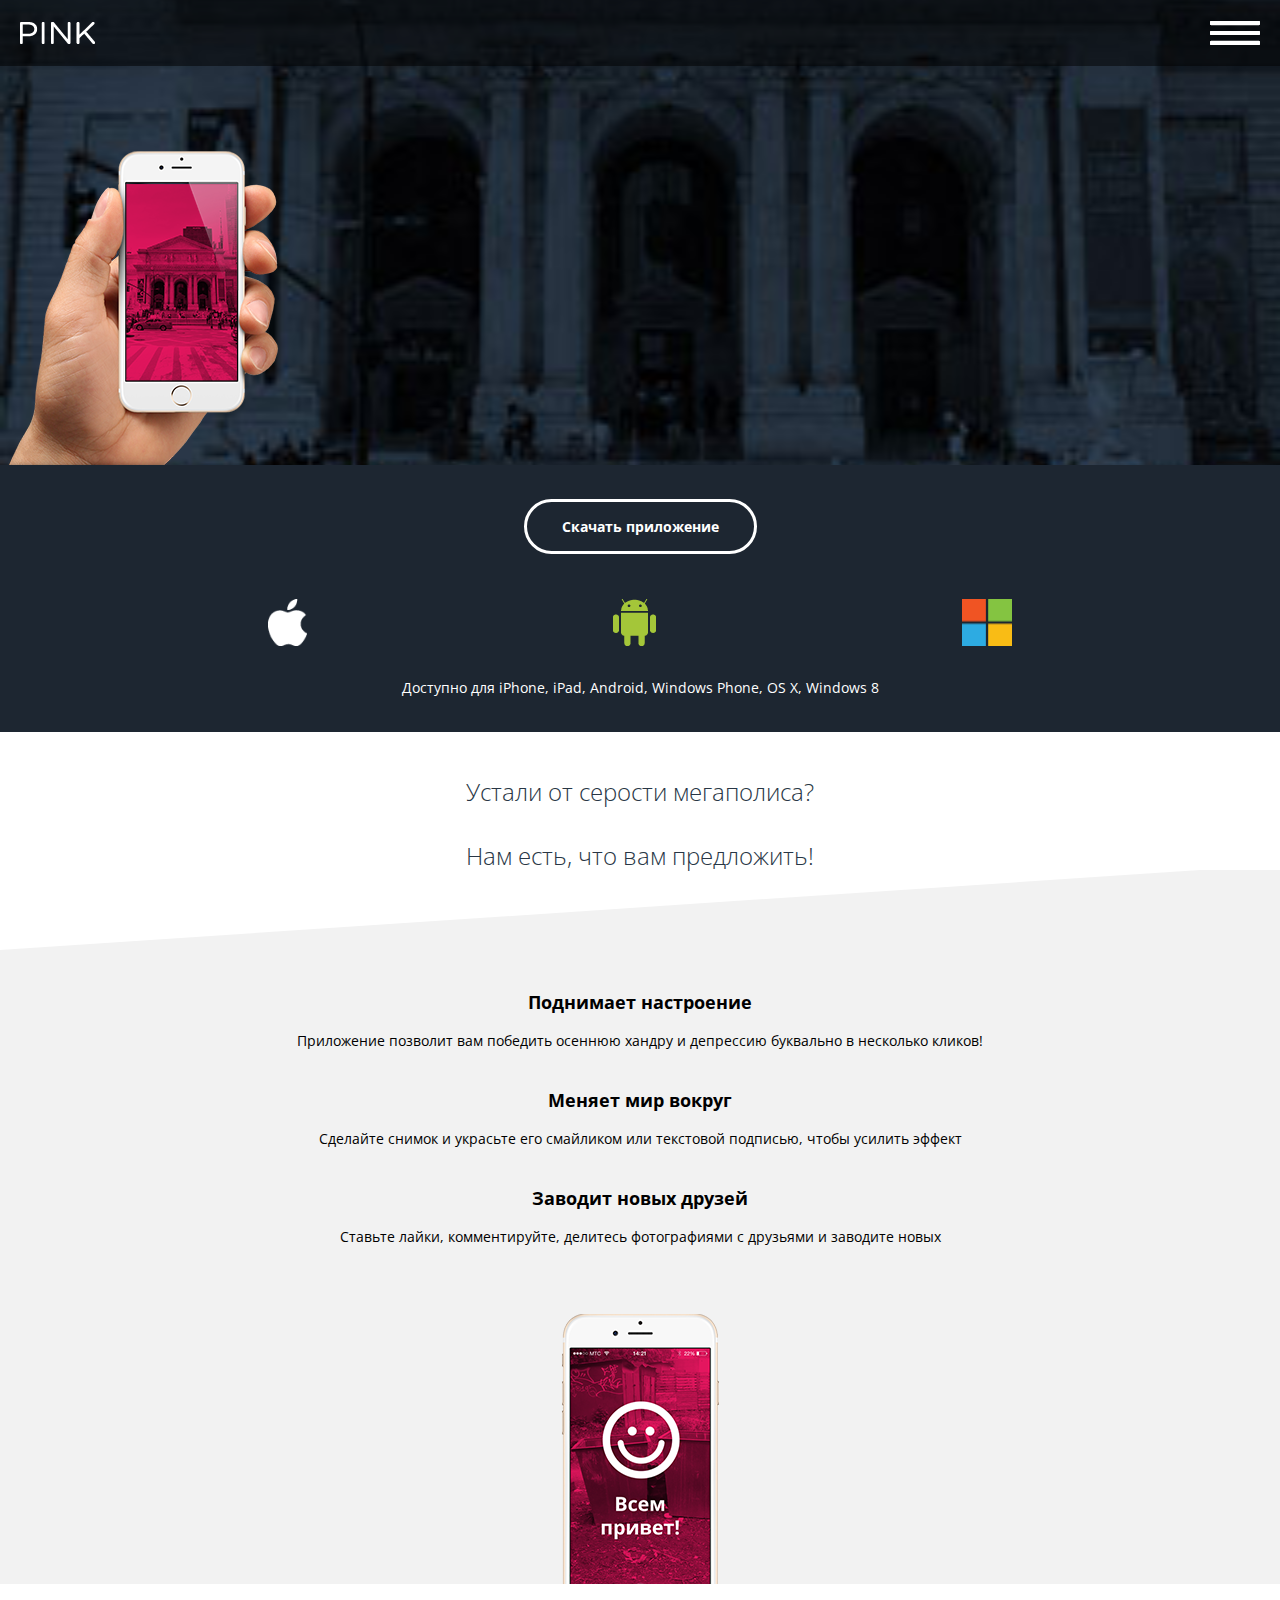
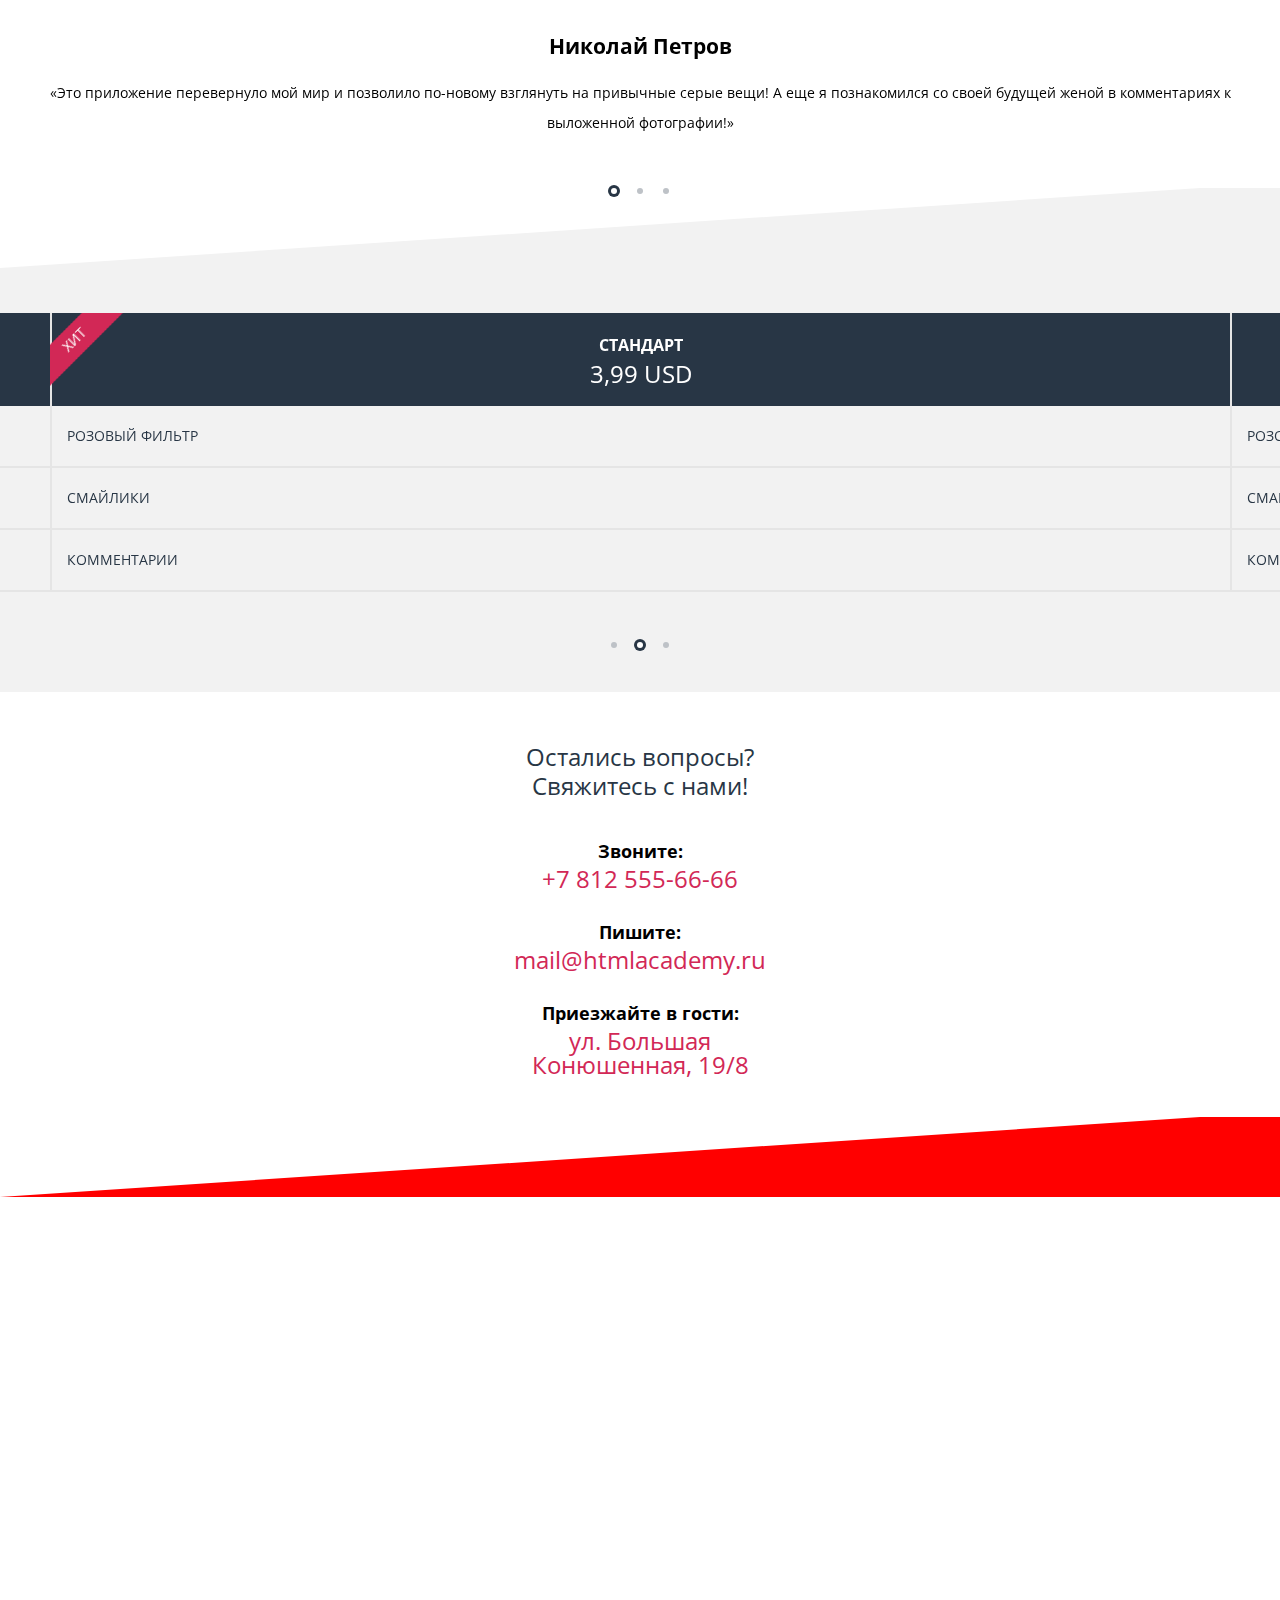
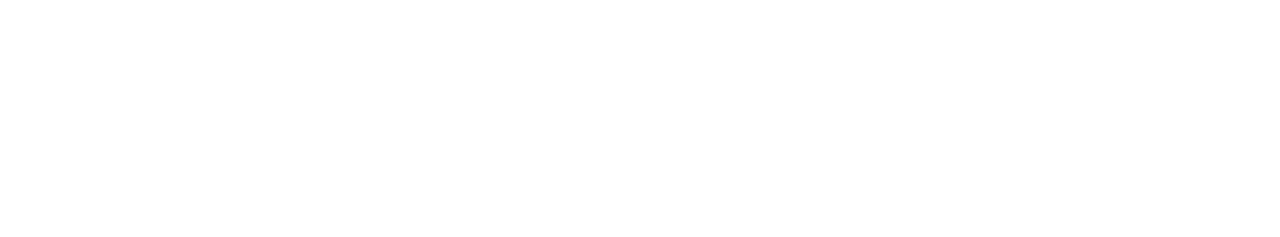
==== commit 2032a2d8: "добавил две страницы" ====
--- a/index.html
+++ b/index.html
@@ -13,16 +13,16 @@
 
 		<header>
 			<div class="headerStatic">
-				<a href="#"><img src="images/logo.png" alt=""></a>
+				<img src="images/logo.png" alt="">
 				<div class="header-menu">
 					<div class="header-menu-mobile js-toggleMenu"></div>
 				</div>
 			</div>
 			<div class="mobileMenu">
-				<a href="#">Главная</a>
-				<a href="#">Фотографии</a>
-				<a href="#">Конкурс</a>
-				<a href="#">Html Academy</a>
+				<a href="index.html">Главная</a>
+				<a href="photo/index.html">Фотографии</a>
+				<a href="form/index.html">Конкурс</a>
+				<a href="https://htmlacademy.ru/">Html Academy</a>
 			</div>
 		</header>
 
@@ -179,9 +179,9 @@
 					</ul>
 				</div>
 				<div class="map">
-					<div class="map-triangle"></div>
-					<iframe src="https://yandex.ru/map-widget/v1/?um=constructor%3A0d1d8f2cfe16c73b0a4a86a15b2b2ea082590eb9269b37f80b4bc803f140a655&amp;source=constructor" width="100%" height="450" frameborder="0"></iframe>
-				</div>
+					<div class="mapTriangle">
+					    <iframe src="https://yandex.ru/map-widget/v1/?um=constructor%3A0d1d8f2cfe16c73b0a4a86a15b2b2ea082590eb9269b37f80b4bc803f140a655&amp;source=constructor" width="100%" height="450" frameborder="0" class="map-iframe"></iframe>
+					</div
 			</section>
 
 		</main>
--- a/css/index.css
+++ b/css/index.css
@@ -1 +1 @@
-.wrapper{width:100%;box-sizing:border-box;padding-left:20px;padding-right:20px}li{list-style-type:none}header .headerStatic{box-sizing:border-box;padding-left:20px;padding-right:20px;justify-content:space-between;height:66px;width:100%;background-color:rgba(0,0,0,.5);display:flex;align-items:center;position:absolute;z-index:100}header .header-menu-mobile{background-image:url(../images/burger.png);background-position:center;background-repeat:no-repeat;height:24px;width:50px;cursor:pointer}.phoneBlock{background-image:url(../images/background-01.jpg);background-position:center;background-size:cover;box-sizing:border-box;height:465px;position:relative}.phoneBlock-hand{background-image:url(../images/hand.png);background-position:center center;background-size:cover;box-sizing:border-box;height:314px;width:314px;position:absolute;bottom:0}.download{box-sizing:border-box;background-color:#1d2631;padding-top:48px;padding-bottom:32px;text-align:center}.download-button{box-sizing:border-box;border:3px solid #fff;width:280px;border-radius:30px;padding:15px 35px;margin:0 auto;font-weight:700;color:#fff;text-decoration:none;transition:.3s;font-size:14px}.download-button:hover{background-color:#fff;color:#d22856}.download-icons{display:flex;width:60%;justify-content:space-between;margin:60px auto 25px}.download-icons a img{height:47px}.download-text{width:80%;margin:0 auto;color:#fff;font-size:14px}.advantages{text-align:center}.advantages-heading{line-height:29px;font-size:24px;margin:0 auto;box-sizing:border-box;padding-top:45px;color:#283645;font-weight:lighter;text-align:center}.advantages-heading p+p{margin-top:35px}.advantages>.wrapper{padding-top:40px}.advantages-points{background-color:#f2f2f2}.advantages-points>.wrapper{padding-top:40px}.advantages-points-text{margin:0 auto;width:80%}.advantages-points-text h2{margin-bottom:15px;font-weight:700;font-size:18px}.advantages-points-text p{font-size:14px;margin-bottom:35px}.advantages-points-phone{height:300px;background-image:url(../images/helloworld.png);background-position:0 30px;background-size:cover;background-repeat:no-repeat;box-sizing:border-box;width:157px;position:relative;bottom:0;margin:0 auto}.reviews{box-sizing:border-box;padding-top:50px;text-align:center}.reviews-item{font-size:14px}.reviews-item-heading{font-weight:700;margin-bottom:20px}.reviews-item-text{line-height:30px;margin-bottom:50px}.prices{text-transform:uppercase;color:#fff;width:100%;padding-bottom:50px}.prices-item{box-sizing:border-box;border-left:2px solid #e5e5e5;width:279px;margin-bottom:50px}.prices-item-heading{background-color:#283645;text-align:center;padding-top:20px;padding-bottom:20px;font-size:14px}.prices-item-heading h3{margin-bottom:5px}.prices-item-heading p{font-size:24px}.prices-item-row{box-sizing:border-box;padding:18px 15px;display:flex;justify-content:space-between;border-bottom:2px solid #e5e5e5}.prices-item-option{text-align:left;font-size:14px;color:#283645}.prices-item-option::after{width:31px;height:26px;background-position:center;background-repeat:no-repeat}.prices-item-hit{background-image:url(../images/hit.png);z-index:1000;width:74px;height:73px;position:absolute;top:0;margin-left:-2px}.prices-item-hit-text{-webkit-transform:rotate(-45deg);-moz-transform:rotate(-45deg);-o-transform:rotate(-45deg);-ms-transform:rotate(-45deg);transform:rotate(-45deg);position:relative;top:15px;left:-13px}.icon-yes{background-color:url(../images/yes.png)}.icon-no{background-color:url(../images/no.png)}.pricesWrapper{background-color:#f2f2f2;font-size:15px;padding-top:45px}.contacts{padding-top:50px;text-align:center}.contacts-heading{font-size:24px;color:#283645;margin-bottom:35px;line-height:29px}.contacts-heading-point{font-size:18px;font-weight:700;line-height:32px}.contacts-heading-content{font-size:24px;line-height:24px;color:#d22856;font-weight:400}.contacts-heading-content a{color:#d22856;text-decoration:none}.contacts li+li{margin-top:25px}.map{margin-top:40px;padding-bottom:56.25%;position:relative;height:0}.map iframe{left:0;top:0;height:100%;width:100%;position:absolute}.map-triangle{width:100%;height:50px;background-image:url(../images/triangle-footer.png);background-position:center;background-size:cover;z-index:12;position:relative}.mobileMenu{display:none;width:100%;border-top:1px solid #000;position:relative;top:66px;z-index:1000}.mobileMenu a{display:flex;align-items:center;justify-content:center;height:66px;color:#fff;font-weight:700;text-transform:uppercase;text-decoration:none;background-color:#283645;border-top:1px solid #485461;border-bottom:1px solid #000;text-align:center}.mobileMenu a:hover{background-color:#1d2631}.headerActive{background-color:#283645!important}.header-menu-close{background-image:url(../images/close.png)!important}.advantages-heading::after,.reviews::after{content:'';display:block;background-image:url(../images/bg-triangle-white.svg);background-repeat:no-repeat;background-size:100% 100%;background-position:center;width:100%;height:80px;background-color:#f2f2f2}+.wrapper{width:100%;box-sizing:border-box;padding-left:20px;padding-right:20px}li{list-style-type:none}header .headerStatic{box-sizing:border-box;padding-left:20px;padding-right:20px;justify-content:space-between;height:66px;width:100%;background-color:rgba(0,0,0,.5);display:flex;align-items:center;position:absolute;z-index:100}header .header-menu-mobile{background-image:url(../images/burger.png);background-position:center;background-repeat:no-repeat;height:24px;width:50px;cursor:pointer}.phoneBlock{background-image:url(../images/background-01.jpg);background-position:center;background-size:cover;box-sizing:border-box;height:465px;position:relative}.phoneBlock-hand{background-image:url(../images/hand.png);background-position:center center;background-size:cover;box-sizing:border-box;height:314px;width:314px;position:absolute;bottom:0}.download{box-sizing:border-box;background-color:#1d2631;padding-top:48px;padding-bottom:32px;text-align:center}.download-button{box-sizing:border-box;border:3px solid #fff;width:280px;border-radius:30px;padding:15px 35px;margin:0 auto;font-weight:700;color:#fff;text-decoration:none;transition:.3s;font-size:14px}.download-button:hover{background-color:#fff;color:#d22856}.download-icons{display:flex;width:60%;justify-content:space-between;margin:60px auto 25px}.download-icons a img{height:47px}.download-text{width:80%;margin:0 auto;color:#fff;font-size:14px}.advantages{text-align:center}.advantages-heading{line-height:29px;font-size:24px;margin:0 auto;box-sizing:border-box;padding-top:45px;color:#283645;font-weight:lighter;text-align:center}.advantages-heading p+p{margin-top:35px}.advantages>.wrapper{padding-top:40px}.advantages-points{background-color:#f2f2f2}.advantages-points>.wrapper{padding-top:40px}.advantages-points-text{margin:0 auto;width:80%}.advantages-points-text h2{margin-bottom:15px;font-weight:700;font-size:18px}.advantages-points-text p{font-size:14px;margin-bottom:35px}.advantages-points-phone{height:300px;background-image:url(../images/helloworld.png);background-position:0 30px;background-size:cover;background-repeat:no-repeat;box-sizing:border-box;width:157px;position:relative;bottom:0;margin:0 auto}.reviews{box-sizing:border-box;padding-top:50px;text-align:center}.reviews-item{font-size:14px}.reviews-item-heading{font-weight:700;margin-bottom:20px}.reviews-item-text{line-height:30px;margin-bottom:50px}.prices{text-transform:uppercase;color:#fff;width:100%;padding-bottom:50px}.prices-item{box-sizing:border-box;border-left:2px solid #e5e5e5;width:279px;margin-bottom:50px}.prices-item-heading{background-color:#283645;text-align:center;padding-top:20px;padding-bottom:20px;font-size:14px}.prices-item-heading h3{margin-bottom:5px}.prices-item-heading p{font-size:24px}.prices-item-row{box-sizing:border-box;padding:18px 15px;display:flex;justify-content:space-between;border-bottom:2px solid #e5e5e5}.prices-item-option{text-align:left;font-size:14px;color:#283645}.prices-item-option::after{width:31px;height:26px;background-position:center;background-repeat:no-repeat}.prices-item-hit{background-image:url(../images/hit.png);z-index:1000;width:74px;height:73px;position:absolute;top:0;margin-left:-2px}.prices-item-hit-text{-webkit-transform:rotate(-45deg);-moz-transform:rotate(-45deg);-o-transform:rotate(-45deg);-ms-transform:rotate(-45deg);transform:rotate(-45deg);position:relative;top:15px;left:-13px}.icon-yes{background-color:url(../images/yes.png)}.icon-no{background-color:url(../images/no.png)}.pricesWrapper{background-color:#f2f2f2;font-size:15px;padding-top:45px}.contacts{padding-top:50px;text-align:center}.contacts-heading{font-size:24px;color:#283645;margin-bottom:35px;line-height:29px}.contacts-heading-point{font-size:18px;font-weight:700;line-height:32px}.contacts-heading-content{font-size:24px;line-height:24px;color:#d22856;font-weight:400}.contacts-heading-content a{color:#d22856;text-decoration:none}.contacts li+li{margin-top:25px}.map{margin-top:40px;padding-bottom:56.25%;position:relative;height:0}.map iframe{left:0;top:0;height:100%;width:100%;position:absolute}.mobileMenu{display:none;width:100%;border-top:1px solid #000;position:relative;top:66px;z-index:1000}.mobileMenu a{display:flex;align-items:center;justify-content:center;height:66px;color:#fff;font-weight:700;text-transform:uppercase;text-decoration:none;background-color:#283645;border-top:1px solid #485461;border-bottom:1px solid #000;text-align:center}.mobileMenu a:hover{background-color:#1d2631}.headerActive{background-color:#283645!important}.header-menu-close{background-image:url(../images/close.png)!important}.advantages-heading::after,.reviews::after{content:'';display:block;background-image:url(../images/bg-triangle-white.svg);background-repeat:no-repeat;background-size:100% 100%;background-position:center;width:100%;height:80px;background-color:#f2f2f2}.mapTriangle::before{content:'';display:block;background-image:url(../images/bg-triangle-white.svg);background-repeat:no-repeat;background-size:100% 100%;background-position:center;width:100%;height:80px;background-color:red;z-index:2000}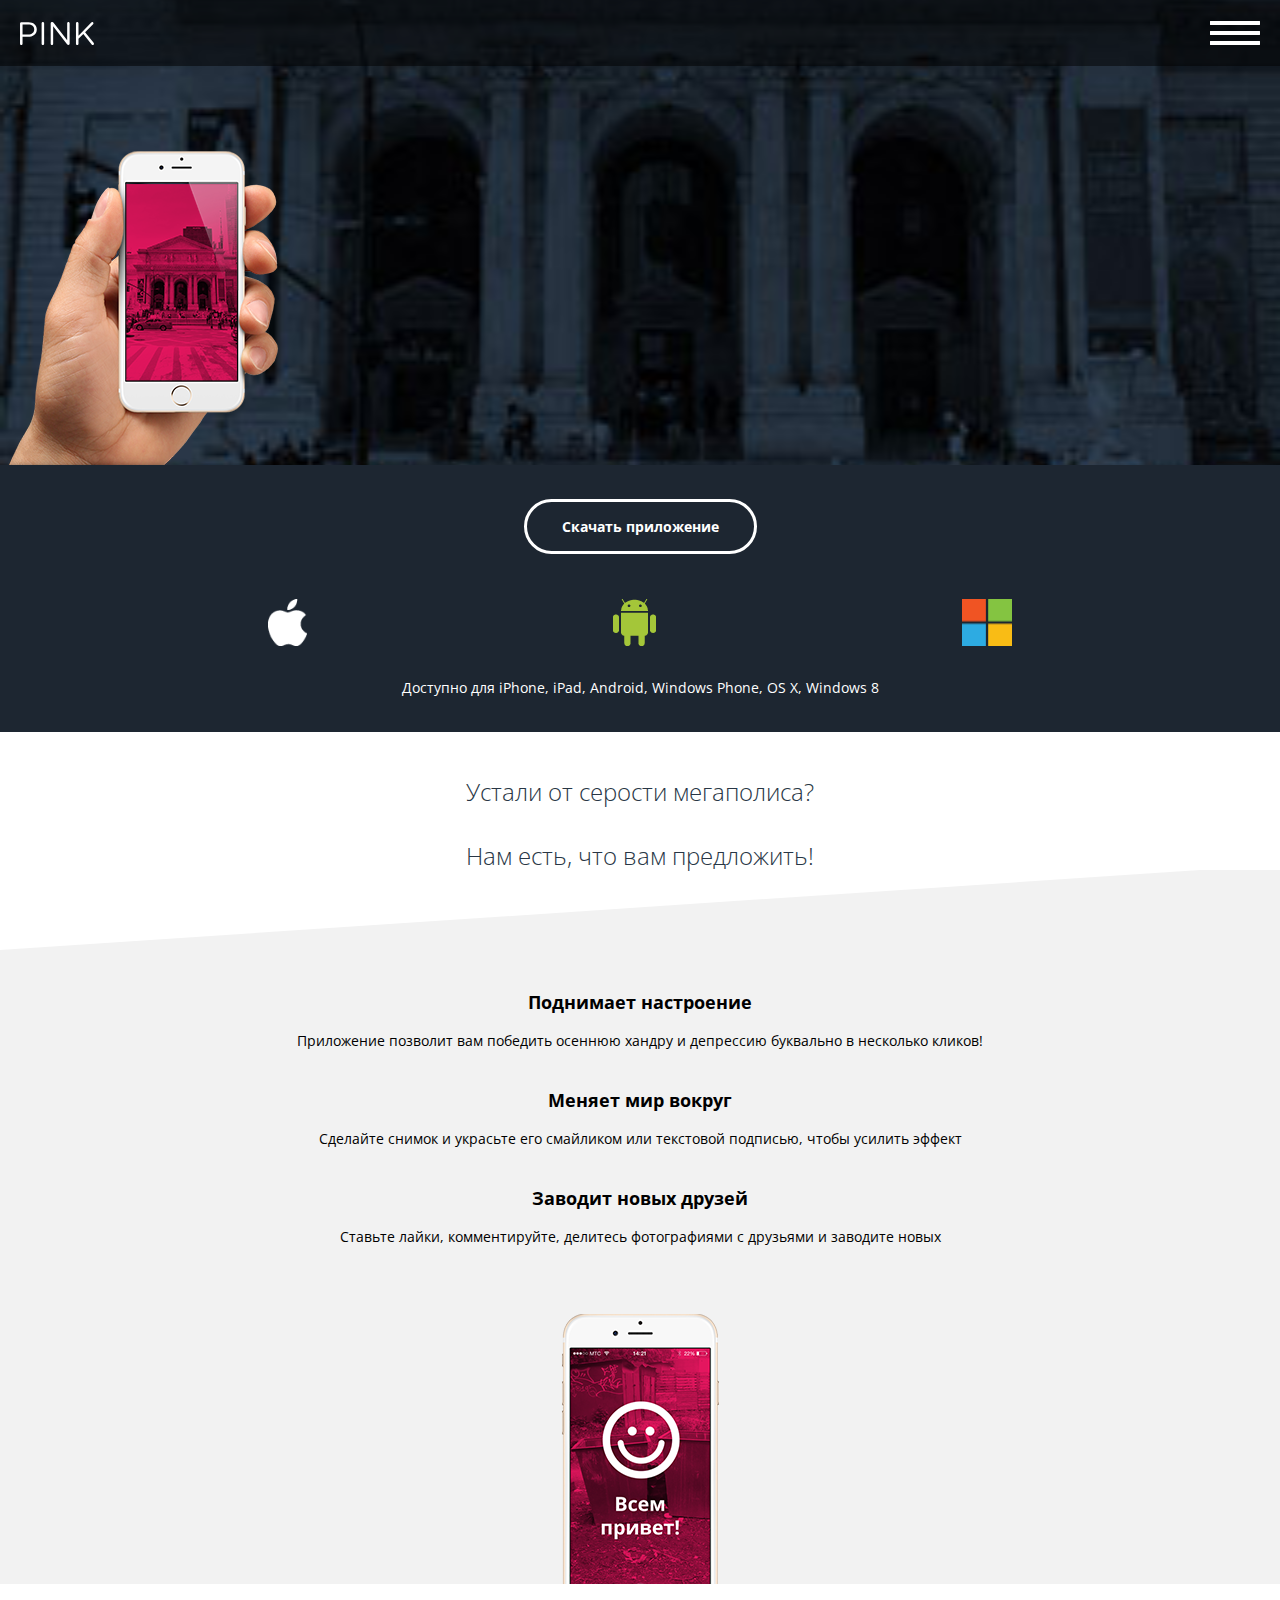
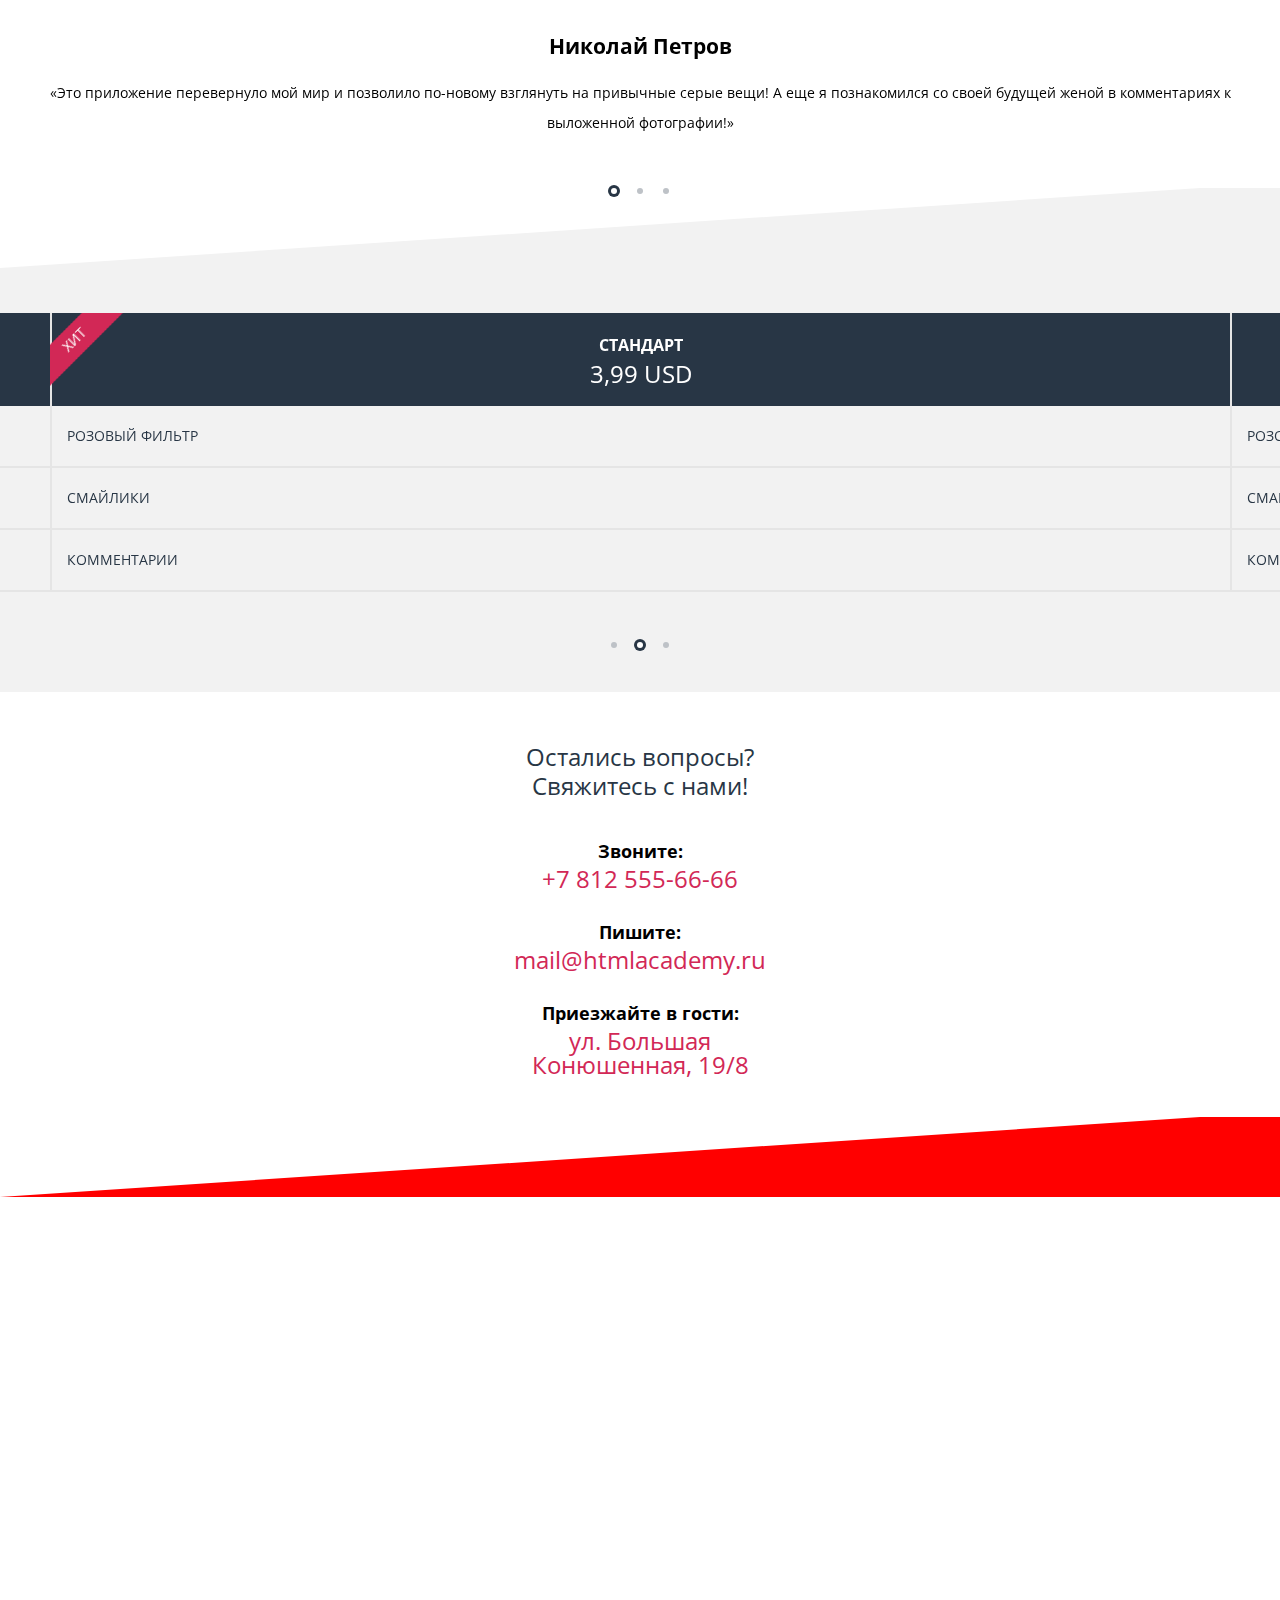
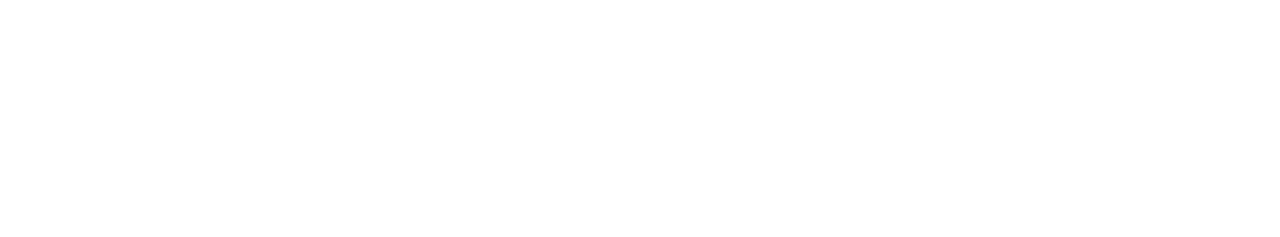
==== commit 4cfd25e4: "мелочи" ====
--- a/index.html
+++ b/index.html
@@ -4,16 +4,15 @@
 		<meta charset="utf-8">
 		<meta name="viewport" content="width=device-width, initial-scale=1.0, maximum-scale=1.0, user-scalable=1">
 		<title>Pink</title>
-		<link rel="stylesheet" href="css/base.css">
-		<link rel="stylesheet" href="css/index.css">
+		<link href="https://fonts.googleapis.com/css?family=Open+Sans:400,700&display=swap" rel="stylesheet">
+		<link rel="stylesheet" href="css/style.css">
 		<link rel="shortcut icon" href="images/favicon.ico" type="image/x-icon">
-		<link href="https://fonts.googleapis.com/css?family=Open+Sans:400,700&display=swap" rel="stylesheet">
 	</head>
 	<body>
 
 		<header>
 			<div class="headerStatic">
-				<img src="images/logo.png" alt="">
+				<div class="header-logo"></div>
 				<div class="header-menu">
 					<div class="header-menu-mobile js-toggleMenu"></div>
 				</div>
@@ -181,7 +180,8 @@
 				<div class="map">
 					<div class="mapTriangle">
 					    <iframe src="https://yandex.ru/map-widget/v1/?um=constructor%3A0d1d8f2cfe16c73b0a4a86a15b2b2ea082590eb9269b37f80b4bc803f140a655&amp;source=constructor" width="100%" height="450" frameborder="0" class="map-iframe"></iframe>
-					</div
+					</div>
+				</div>
 			</section>
 
 		</main>
--- a/css/style.css
+++ b/css/style.css
@@ -0,0 +1 @@
+@charset 'UTF-8';@font-face{font-family:Test;font-style:normal;font-weight:400;src:url(../fonts/PFCentroSansPro-Light.eot);src:url(../fonts/PFCentroSansPro-Light.ttf),url(../fonts/PFCentroSansPro-Light.woff)}*{margin:0;padding:0}body{background-color:#fff;color:#000;font-family:"Open Sans",Arial,sans-serif;font-size:18px;line-height:24px}.wrapper{width:100%;box-sizing:border-box;padding-left:20px;padding-right:20px}li{list-style-type:none}.headerStatic{box-sizing:border-box;padding-left:20px;padding-right:20px;justify-content:space-between;height:66px;width:100%;background-color:rgba(0,0,0,.5);display:flex;align-items:center;position:absolute;z-index:100;transition:background-color 0s linear .3s}.header-logo{background:url(../images/logo-pink-white-mobile.svg) center no-repeat;height:23px;width:75px}.header-menu-mobile{background:url(../images/icon-menu-burger.svg) center no-repeat;height:24px;width:50px;cursor:pointer}.mobileMenu{display:none;width:100%;border-top:1px solid #000;position:relative;top:66px;z-index:1000}.mobileMenu a{display:flex;align-items:center;justify-content:center;height:66px;color:#fff;font-weight:700;text-transform:uppercase;text-decoration:none;background-color:#283645;border-top:1px solid #485461;border-bottom:1px solid #000;text-align:center}.mobileMenu a:hover{background-color:#1d2631}.headerActive{background-color:#283645!important;transition:background-color 0s linear 0s!important}.header-menu-close{background-image:url(../images/icon-menu-cross.svg)!important}.footer{padding:40px 0;display:flex}.footer-logo{display:flex;justify-content:center;margin-bottom:40px}.footer-logo a svg{transition:fill .3s ease,opacity .3s ease}.footer-logo a svg:hover .logoname{fill:#d22856}.footer-logo a svg:active{opacity:.3}.footer-logo a svg:active .logoname{fill:#283645}.footer-social{display:flex;justify-content:center;margin-bottom:39px}.footer-social a+a{margin-left:30px}.footer-social a{border-radius:50%;border:3px solid #e9ebec;width:51px;height:51px;display:flex;justify-content:center;align-items:center;transition:border .3s ease}.footer-social a:hover{border:3px solid #283645}.footer-social a:active{border:3px solid rgba(233,235,236,.7)}.footer-social a:active svg{opacity:.3}.footer-social a svg{fill:#d22856;transition:opacity .3s ease}.footer-copyright{display:flex;align-items:center;justify-content:center}.footer-copyright p{margin-top:-5px;margin-right:15px;font-size:14px}.footer-copyright a svg{fill:#d22856;transition:fill .3s ease}.footer-copyright a svg:hover{fill:#000}.footer-copyright a svg:active{fill:#bec2c7}.phoneBlock{background-image:url(../images/background-01.jpg);background-position:center;background-size:cover;box-sizing:border-box;height:465px;position:relative}.phoneBlock-hand{background-image:url(../images/hand.png);background-position:center center;background-size:cover;box-sizing:border-box;height:314px;width:314px;position:absolute;bottom:0}.download{box-sizing:border-box;background-color:#1d2631;padding-top:48px;padding-bottom:32px;text-align:center}.download-button{box-sizing:border-box;border:3px solid #fff;width:280px;border-radius:30px;padding:15px 35px;margin:0 auto;font-weight:700;color:#fff;text-decoration:none;transition:.3s;font-size:14px}.download-button:hover{background-color:#fff;color:#d22856}.download-icons{display:flex;width:60%;justify-content:space-between;margin:60px auto 25px}.download-icons a img{height:47px}.download-text{width:80%;margin:0 auto;color:#fff;font-size:14px}.advantages{text-align:center}.advantages-heading{line-height:29px;font-size:24px;margin:0 auto;box-sizing:border-box;padding-top:45px;color:#283645;font-weight:lighter;text-align:center}.advantages-heading p+p{margin-top:35px}.advantages>.wrapper{padding-top:40px}.advantages-points{background-color:#f2f2f2}.advantages-points>.wrapper{padding-top:40px}.advantages-points-text{margin:0 auto;width:80%}.advantages-points-text h2{margin-bottom:15px;font-weight:700;font-size:18px}.advantages-points-text p{font-size:14px;margin-bottom:35px}.advantages-points-phone{height:300px;background-image:url(../images/helloworld.png);background-position:0 30px;background-size:cover;background-repeat:no-repeat;box-sizing:border-box;width:157px;position:relative;bottom:0;margin:0 auto}.reviews{box-sizing:border-box;padding-top:50px;text-align:center}.reviews-item{font-size:14px}.reviews-item-heading{font-weight:700;margin-bottom:20px}.reviews-item-text{line-height:30px;margin-bottom:50px}.prices{text-transform:uppercase;color:#fff;width:100%;padding-bottom:50px}.prices-item{box-sizing:border-box;border-left:2px solid #e5e5e5;width:279px;margin-bottom:50px}.prices-item-heading{background-color:#283645;text-align:center;padding-top:20px;padding-bottom:20px;font-size:14px}.prices-item-heading h3{margin-bottom:5px}.prices-item-heading p{font-size:24px}.prices-item-row{box-sizing:border-box;padding:18px 15px;display:flex;justify-content:space-between;border-bottom:2px solid #e5e5e5}.prices-item-option{text-align:left;font-size:14px;color:#283645}.prices-item-option::after{width:31px;height:26px;background-position:center;background-repeat:no-repeat}.prices-item-hit{background-image:url(../images/hit.png);z-index:1000;width:74px;height:73px;position:absolute;top:0;margin-left:-2px}.prices-item-hit-text{transform:rotate(-45deg);position:relative;top:15px;left:-13px}.icon-yes{background-color:url(../images/yes.png)}.icon-no{background-color:url(../images/no.png)}.pricesWrapper{background-color:#f2f2f2;font-size:15px;padding-top:45px}.contacts{padding-top:50px;text-align:center}.contacts-heading{font-size:24px;color:#283645;margin-bottom:35px;line-height:29px}.contacts-heading-point{font-size:18px;font-weight:700;line-height:32px}.contacts-heading-content{font-size:24px;line-height:24px;color:#d22856;font-weight:400}.contacts-heading-content a{color:#d22856;text-decoration:none}.contacts li+li{margin-top:25px}.map{margin-top:40px;padding-bottom:56.25%;position:relative;height:0}.map iframe{left:0;top:0;height:100%;width:100%;position:absolute}.advantages-heading::after,.reviews::after{content:'';display:block;background-image:url(../images/bg-triangle-white.svg);background-repeat:no-repeat;background-size:100% 100%;background-position:center;width:100%;height:80px;background-color:#f2f2f2}.mapTriangle::before{content:'';display:block;background-image:url(../images/bg-triangle-white.svg);background-repeat:no-repeat;background-size:100% 100%;background-position:center;width:100%;height:80px;background-color:red;z-index:2000}.phoneBlock-photo{background-image:url(../images/background-01.jpg);background-position:center;background-size:cover;box-sizing:border-box;height:240px;position:relative;display:flex;align-items:center;justify-content:center}.phoneBlock-photo h1{color:#fff;font-size:24px;font-weight:400;line-height:29px;width:70%;text-align:center}.panorama{position:relative;line-height:0}.panorama>.wrapper{position:absolute;top:0;display:flex;justify-content:flex-end}.panorama img{width:100%}.panorama-label{margin-right:20px;background-color:#d22856;color:#fff;width:140px;height:36px;display:flex;align-items:center;justify-content:center;font-size:12px;text-transform:uppercase;text-align:center}.sectionPhotos-text{font-size:14px;line-height:30px;padding:50px 0;text-align:center}.userPhoto{line-height:0;margin-top:20px}.userPhoto li+li{margin-top:20px}.userPhoto img{width:100%}.userPhoto-ad{background-color:#f2f2f2;padding:24px 18px;box-sizing:border-box;font-size:14px;line-height:24px}.userPhoto-ad-name{font-weight:700}.userPhoto-ad-name span{text-transform:uppercase;color:#949aa1;font-weight:400}.userPhoto-ad-like{color:#d22856;margin-top:15px;text-transform:uppercase;font-size:12px;display:flex;align-items:center}.post{background-color:#f2f2f2;padding-top:24px}.post img{width:100%;margin-bottom:42px}.post-tools{display:flex;justify-content:center;align-items:center}.post-tools li+li{margin-left:38px}.post-tools li{cursor:pointer}.post-tools svg{fill:#b5b9be;transition:fill .3s ease}.post-tools svg:hover{fill:#8d949b}.post-tools svg:active{fill:#d22856}.post-slider{position:relative;background:#f4f4f4;border-radius:8px;width:100%;height:18px;padding-top:33px;padding-bottom:17px;display:flex;justify-content:center}.post-slider #fader{width:85%;height:2px;background:#283645;outline:0;-webkit-appearance:none}.post-slider #fader::-webkit-slider-thumb{-webkit-appearance:none;width:14px;height:14px;border-radius:50%;background:#fff;border:2px solid #d22856;transition:background .3s ease}.post-slider #fader::-webkit-slider-thumb:hover{background:#d22856}.post-hr{background-color:#dddfe0;height:1px}.post-buttons{padding:39px 0}.post-buttons>.wrapper{display:flex;justify-content:center;flex-direction:column}.post-buttons a+a{margin-top:12px}.post-buttons-post{box-sizing:border-box;border:3px solid #d22856;background:#fff;width:280px;border-radius:30px;padding:15px 35px;margin:0 auto;font-weight:700;color:#d22856;text-decoration:none;font-size:14px;text-align:center;transition:background-color .3s ease,color .3s ease}.post-buttons-post:hover{background-color:#d22856;color:#fff}.post-buttons-post:active{background-color:#d22856;color:rgba(255,255,255,.7)}.post-buttons-cancel{box-sizing:border-box;border:3px solid #dddfe0;background:#fff;width:280px;border-radius:30px;padding:15px 35px;margin:0 auto;font-weight:700;color:#dddfe0;text-decoration:none;font-size:14px;text-align:center;transition:background-color .3s ease,color .3s ease,border .3s ease}.post-buttons-cancel:hover{color:rgba(40,54,69,.7);border:3px solid #b5b9be}.post-buttons-cancel:active{background-color:#b5b9be;color:rgba(255,255,255,.7)}.userPhoto-ad-like::before{content:'';display:block;width:13px;height:12px;background-image:url(../images/icon-heart.svg);margin-right:15px;cursor:pointer}.phoneBlock-form{background-image:url(../images/background-01.jpg);background-position:center;background-size:cover;box-sizing:border-box;height:240px;position:relative;display:flex;align-items:center;justify-content:center}.phoneBlock-form h1{color:#fff;font-size:24px;font-weight:400;line-height:29px;width:70%;text-align:center;margin-top:20px}.sectionForm-text{font-size:14px;line-height:30px;padding:50px 0 25px;text-align:center}.form form{display:flex;flex-direction:column}.form form ::placeholder{color:#283645}.form form input{color:#283645;box-sizing:border-box;width:100%;padding:20px;border:2px solid #e5e5e5;outline:0;border-radius:2px;font-size:18px;font-family:"Open Sans",Arial,sans-serif;transition:border .3s ease}.form form input:hover{border:2px solid #283645}.form form input:focus{border:2px solid #d22856}.form form p{text-transform:uppercase;margin:25px 0 14px 22px;font-size:14px;color:#d22856}.form form textarea{color:#283645;box-sizing:border-box;width:100%;height:200px;padding:20px;border:2px solid #e5e5e5;outline:0;border-radius:2px;font-size:18px;font-family:"Open Sans",Arial,sans-serif;resize:none;transition:border .3s ease}.form form textarea:hover{border:2px solid #283645}.form form textarea:focus{border:2px solid #d22856}.form form button{text-transform:uppercase;text-decoration:none;outline:0;border:0;cursor:pointer;margin-top:48px;margin-bottom:44px;background-color:#2aab6d;text-align:center;font-size:18px;color:#fff;font-weight:700;padding-top:24px;padding-bottom:24px;border-radius:2px;width:100%;font-family:"Open Sans",Arial,sans-serif;transition:background-color .3s ease,color .3s ease}.form form button:hover{background-color:#259760}.form form button:active{color:rgba(255,255,255,.3)}.form-textarea-heading{text-align:center}.form-checkboxes{margin-top:50px;margin-bottom:17px;color:#283645;background-color:#f2f2f2;padding-top:42px;padding-bottom:50px}.form-checkboxes li+li{margin-top:44px}.form-checkboxes-heading{text-transform:uppercase;font-size:14px;text-align:center;color:#d22856;margin-bottom:25px}.form-checkboxes .checkbox input{opacity:0;z-index:1;margin:0}.form-checkboxes .checkbox__text{position:relative;padding:0 0 0 60px;cursor:pointer}.form-checkboxes .checkbox__text:before{content:'';position:absolute;top:-9px;left:0;width:40px;height:40px;background-color:#fff;border-radius:1px;border:2px solid #e5e5e5;transition:border .3s ease,background 0s linear}.form-checkboxes .checkbox input:checked+.checkbox__text:before{background:url(../images/checked.png) center no-repeat #fff;background-size:22px 16px}.form-checkboxes .checkbox:hover .checkbox__text:before{border:2px solid #283645}.form-checkboxes .checkbox:active .checkbox__text:before{border:2px solid #d22856}.form-radio{margin-top:50px;margin-bottom:17px;background-color:#f2f2f2;color:#283645;padding-top:42px;padding-bottom:50px}.form-radio li+li{margin-top:53px}.form-radio-heading{text-transform:uppercase;font-size:14px;text-align:center;color:#d22856;margin-bottom:44px}.form-radio .radio input{opacity:0;z-index:1;margin:0}.form-radio .radio__text{position:relative;cursor:pointer;padding-left:71px}.form-radio .radio__text:before{content:'';position:absolute;top:-8px;left:0;width:38px;height:38px;border:2px solid #CDD1DA;border-radius:50%;background:#FFF;transition:border .3s ease,background 0s linear}.form-radio .radio input:checked+.radio__text:before{background:url(../images/radio.png) center no-repeat #fff;background-size:15px 15px}.form-radio .radio:hover .radio__text:before{border:2px solid #283645}.form-radio .radio:active .radio__text:before{border:2px solid #d22856}.form-required{text-align:center;color:#283645;font-size:14px;line-height:14px;margin-bottom:25px}.form-required span{color:#d22856}.slick-slider{position:relative;display:block;box-sizing:border-box;-webkit-user-select:none;-moz-user-select:none;-ms-user-select:none;user-select:none;-webkit-touch-callout:none;-khtml-user-select:none;-ms-touch-action:pan-y;touch-action:pan-y;-webkit-tap-highlight-color:transparent}.slick-list{position:relative;display:block;overflow:hidden;margin:0;padding:0}.slick-list:focus{outline:0}.slick-list.dragging{cursor:pointer;cursor:hand}.slick-slider .slick-list,.slick-slider .slick-track{-webkit-transform:translate3d(0,0,0);-moz-transform:translate3d(0,0,0);-ms-transform:translate3d(0,0,0);-o-transform:translate3d(0,0,0);transform:translate3d(0,0,0)}.slick-track{position:relative;top:0;left:0;display:block;margin-left:auto;margin-right:auto}.slick-track:after,.slick-track:before{display:table;content:''}.slick-track:after{clear:both}.slick-loading .slick-track{visibility:hidden}.slick-slide{display:none;float:left;height:100%;min-height:1px}[dir=rtl] .slick-slide{float:right}.slick-slide img{display:block}.slick-slide.slick-loading img{display:none}.slick-slide.dragging img{pointer-events:none}.slick-initialized .slick-slide{display:block}.slick-loading .slick-slide{visibility:hidden}.slick-vertical .slick-slide{display:block;height:auto;border:1px solid transparent}.slick-arrow.slick-hidden{display:none}.slick-loading .slick-list{background:url(./ajax-loader.gif) center center no-repeat #fff}@font-face{font-family:slick;font-weight:400;font-style:normal;src:url(./fonts/slick.eot);src:url(./fonts/slick.eot?#iefix) format('embedded-opentype'),url(./fonts/slick.woff) format('woff'),url(./fonts/slick.ttf) format('truetype'),url(./fonts/slick.svg#slick) format('svg')}.slick-next,.slick-prev{font-size:0;line-height:0;position:absolute;display:block;width:20px;height:20px;padding:0;-webkit-transform:translate(0,-50%);-ms-transform:translate(0,-50%);transform:translate(0,-50%);cursor:pointer;z-index:12;color:transparent;border:none;outline:0;background:0 0}.slick-next:focus,.slick-next:hover,.slick-prev:focus,.slick-prev:hover{color:transparent;outline:0;background:0 0}.slick-next:before,.slick-prev:before{font-family:slick;font-size:20px;line-height:1;color:#fff;-webkit-font-smoothing:antialiased;-moz-osx-font-smoothing:grayscale}.slick-prev{top:280px;left:30px}[dir=rtl] .slick-prev{right:30px;left:auto;top:280px}.slick-prev:before,[dir=rtl] .slick-prev:before{content:url(../images/left-arrow.png)}.slick-next{top:280px;right:40px}[dir=rtl] .slick-next{right:auto;top:280px;left:40px}.slick-next:before,[dir=rtl] .slick-next:before{content:url(../images/right-arrow.png)}.slick-dots{position:absolute;display:flex;justify-content:center;align-items:center;width:100%;padding:0;margin:0 auto;list-style:none;text-align:center}.slick-dots li{position:relative;display:inline-block;margin:0 10px;padding:0;cursor:pointer}.slick-dots li button{box-sizing:content-box;background:#bec2c7;border:none;border-radius:50%;font-size:0;cursor:pointer;display:block;height:6px;outline:0;padding:0;width:6px;transition:.3s}.slick-dots li button:focus,.slick-dots li button:hover{border:none;background-color:#7e868f;outline:0}.slick-dots li.slick-active button{background:#fff;box-shadow:0 0 0 3px #283645}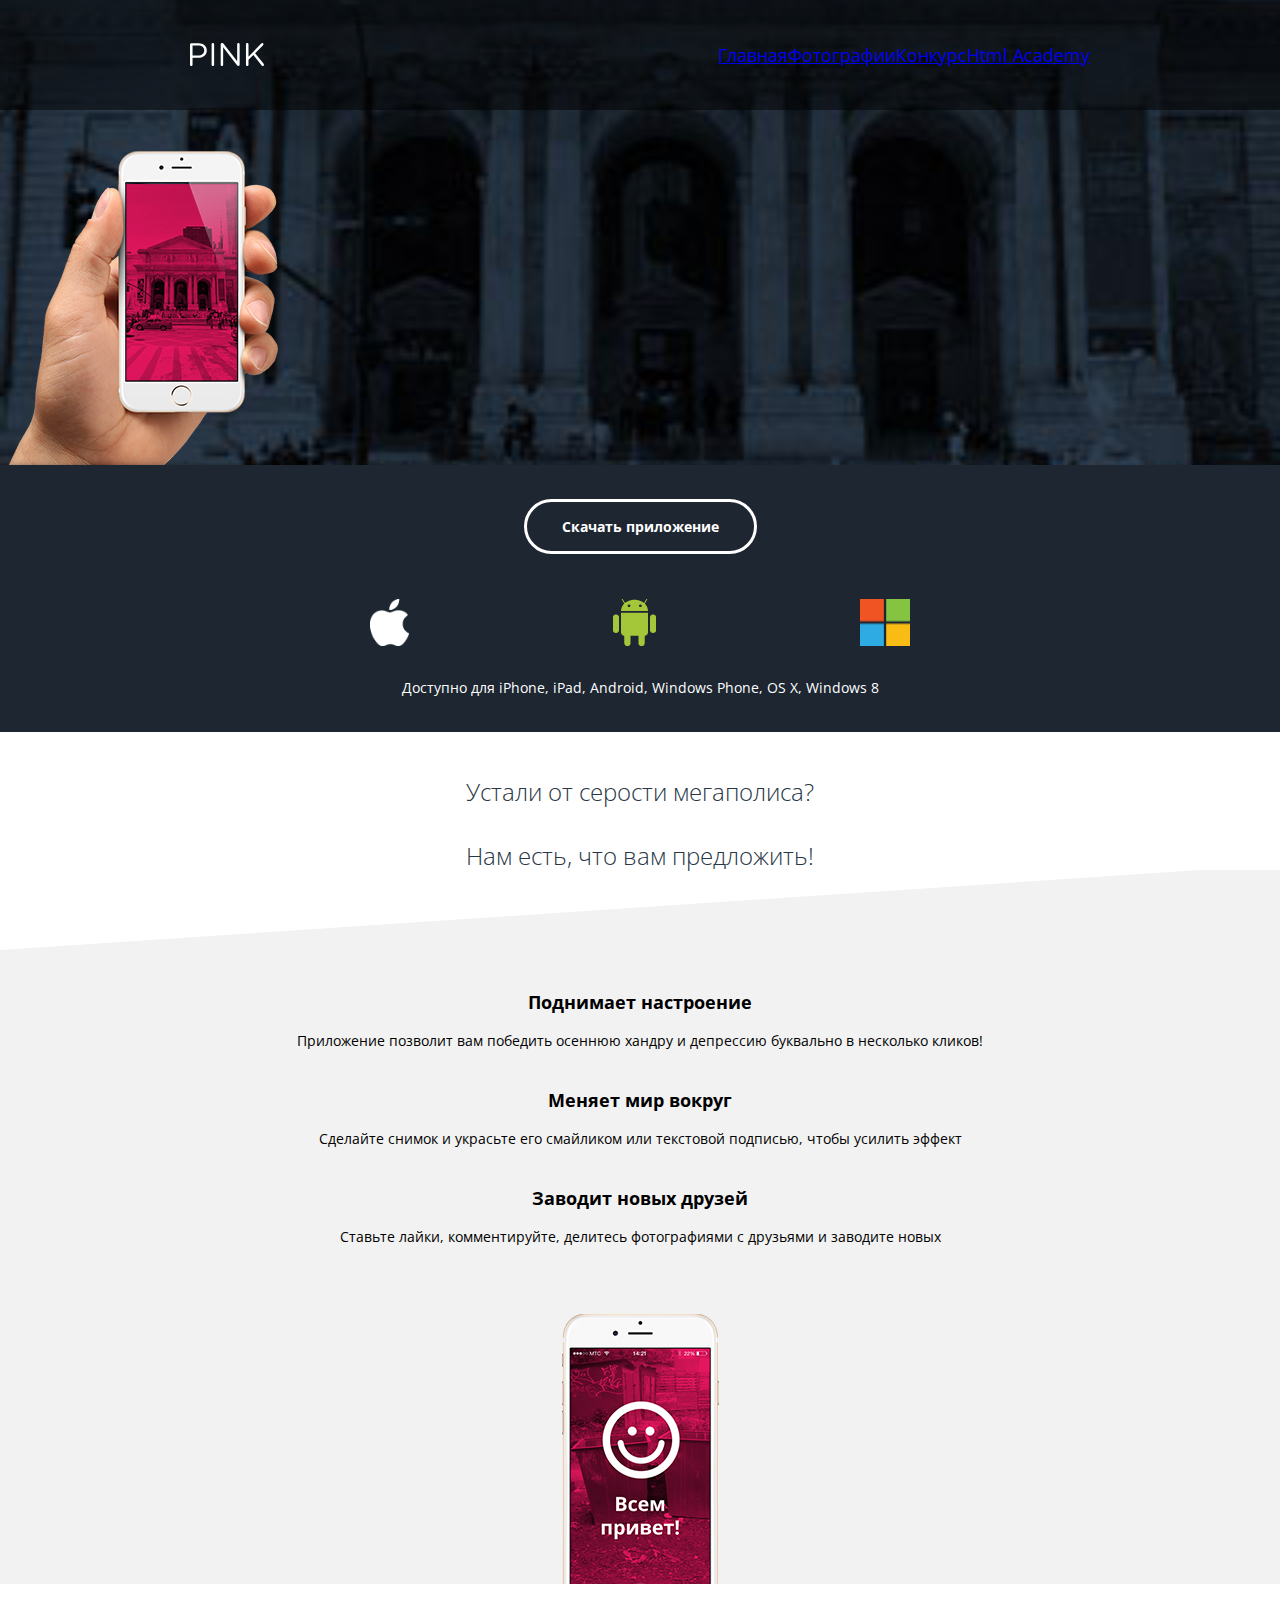
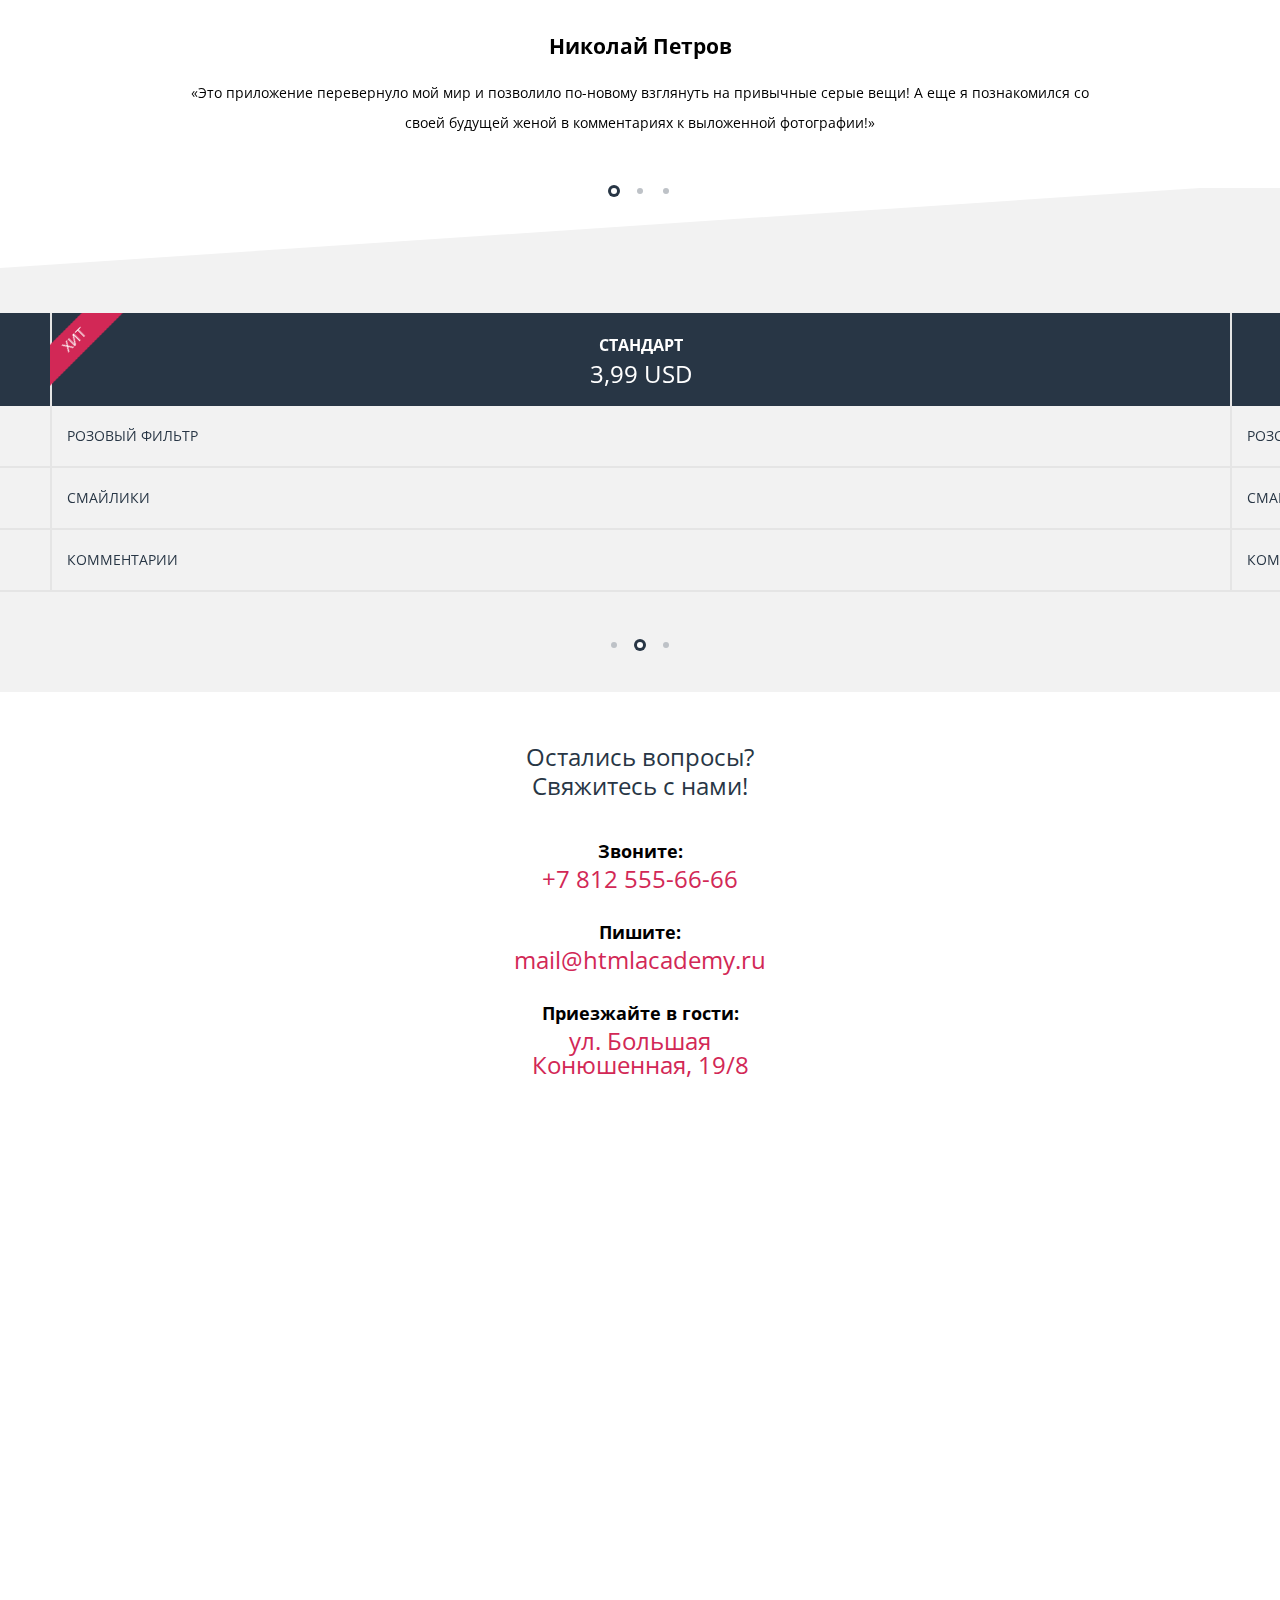
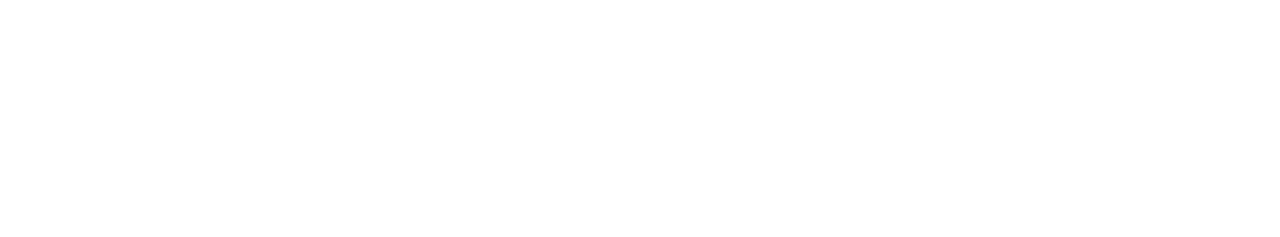
==== commit 70c131f4: "начал хэдер" ====
--- a/index.html
+++ b/index.html
@@ -12,12 +12,20 @@
 
 		<header>
 			<div class="headerStatic">
-				<div class="header-logo"></div>
-				<div class="header-menu">
-					<div class="header-menu-mobile js-toggleMenu"></div>
-				</div>
-			</div>
-			<div class="mobileMenu">
+				<div class="wrapper">
+					<div class="header-logo"></div>
+					<div class="header-menu">
+						<ul class="header-menu-points">
+							<li><a href="index.html">Главная</a></li>
+							<li><a href="photo/index.html">Фотографии</a></li>
+							<li><a href="form/index.html">Конкурс</a></li>
+							<li><a href="https://htmlacademy.ru/">Html Academy</a></li>
+						</ul>
+						<div class="header-menu-mobile js-toggleMenu"></div>
+					</div>
+				</div>
+			</div>
+			<div class="mobileMenu js-menu">
 				<a href="index.html">Главная</a>
 				<a href="photo/index.html">Фотографии</a>
 				<a href="form/index.html">Конкурс</a>
@@ -27,9 +35,7 @@
 
 		<main>
 
-			<section class="phoneBlock">
-				<div class="phoneBlock-hand"></div>
-			</section>
+			<section class="phoneBlock"></section>
 
 			<section class="download">
 				<div class="wrapper">
@@ -186,7 +192,90 @@
 
 		</main>
 
-		<footer></footer>
+		<footer class="footer footer-index">
+
+			<div class="wrapper">
+
+				<div class="footer-logo">
+					<div class="footer-logo-mobile">
+							<svg version="1.1" id="Layer_1" xmlns="http://www.w3.org/2000/svg" xmlns:xlink="http://www.w3.org/1999/xlink" x="0px" y="0px" width="146.3px" height="40.375px" viewBox="0 0 146.3 40.375" enable-background="new 0 0 146.3 40.375" xml:space="preserve">
+							<g>
+							<path class="logoname" fill="#283645" d="M71.874,18.661c0-0.708,0.58-1.288,1.256-1.288h7.18c5.087,0,8.436,2.704,8.436,7.146v0.063 c0,4.86-4.057,7.373-8.854,7.373h-5.475v6.825c0,0.708-0.58,1.287-1.289,1.287c-0.676,0-1.256-0.58-1.256-1.287L71.874,18.661 L71.874,18.661z M79.988,29.641c3.734,0,6.182-1.996,6.182-4.959v-0.062c0-3.221-2.414-4.894-6.053-4.894h-5.699v9.917h5.57V29.641 z"/>
+							<path class="logoname" fill="#283645" d="M93.603,18.5c0-0.708,0.579-1.288,1.255-1.288c0.709,0,1.288,0.58,1.288,1.288v20.283 c0,0.708-0.579,1.287-1.288,1.287c-0.676,0-1.255-0.579-1.255-1.287V18.5z"/>
+							<path class="logoname" fill="#283645" d="M102.744,18.532c0-0.676,0.58-1.256,1.256-1.256h0.354c0.58,0,0.935,0.29,1.288,0.74l13.684,17.45V18.468 c0-0.676,0.547-1.256,1.256-1.256c0.676,0,1.225,0.58,1.225,1.256v20.349c0,0.677-0.48,1.19-1.158,1.19h-0.129 c-0.548,0-0.936-0.321-1.318-0.772l-13.976-17.867v17.449c0,0.677-0.547,1.257-1.257,1.257c-0.676,0-1.223-0.58-1.223-1.257V18.532 H102.744z"/>
+							<path class="logoname" fill="#283645" d="M128.173,18.5c0-0.708,0.58-1.288,1.257-1.288c0.708,0,1.286,0.58,1.286,1.288v12.331l12.848-13.16 c0.29-0.257,0.579-0.451,0.998-0.451c0.676,0,1.225,0.612,1.225,1.256c0,0.354-0.162,0.644-0.42,0.901l-7.984,7.92l8.564,10.561 c0.225,0.291,0.354,0.547,0.354,0.936c0,0.676-0.577,1.288-1.285,1.288c-0.482,0-0.807-0.259-1.03-0.58l-8.401-10.464l-4.863,4.861 v4.895c0,0.708-0.578,1.288-1.286,1.288c-0.677,0-1.257-0.58-1.257-1.288V18.5H128.173z"/>
+							</g>
+							<path fill="#FFFFFF" d="M60.498,28.266"/>
+							<path fill="#D22856" d="M60.462,28.016c-0.002-0.009-5.175-21.365-5.175-21.365C54.926,4.303,52.694,0,46.688,0 c-0.829,0-1.5,0.671-1.5,1.5s0.671,1.5,1.5,1.5c4.856,0,5.575,3.729,5.639,4.143l4.767,19.701h-2.073 c-0.742-5.927-5.802-10.531-11.927-10.531s-11.186,4.604-11.927,10.531h-1.82c-0.741-5.927-5.802-10.531-11.927-10.531 S6.235,20.917,5.493,26.844H3.42L8.187,7.143C8.25,6.729,8.97,3,13.826,3c0.829,0,1.5-0.671,1.5-1.5S14.655,0,13.826,0 C7.82,0,5.588,4.303,5.227,6.651c0,0-5.173,21.356-5.175,21.365c-0.266,1.109,0.531,1.826,1.426,1.826 c0.012,0,0.023,0.004,0.036,0.004h3.982c0.741,5.926,5.802,10.53,11.927,10.53s11.185-4.604,11.927-10.53h1.814 c0.742,5.926,5.802,10.53,11.927,10.53s11.186-4.604,11.927-10.53H59c0.012,0,0.023-0.004,0.036-0.004 C59.931,29.842,60.728,29.125,60.462,28.016z M26.315,29.844c-0.715,4.272-4.421,7.531-8.896,7.531s-8.18-3.259-8.896-7.531 c-0.082-0.488-0.135-0.988-0.135-1.5s0.053-1.011,0.135-1.5c0.715-4.271,4.421-7.531,8.896-7.531s8.18,3.26,8.896,7.531 c0.082,0.489,0.135,0.988,0.135,1.5S26.397,29.355,26.315,29.844z M51.99,29.844c-0.716,4.272-4.421,7.531-8.896,7.531 c-4.475,0-8.181-3.259-8.896-7.531c-0.082-0.488-0.135-0.988-0.135-1.5s0.053-1.011,0.135-1.5c0.716-4.271,4.421-7.531,8.896-7.531 c4.475,0,8.181,3.26,8.896,7.531c0.082,0.489,0.135,0.988,0.135,1.5S52.072,29.355,51.99,29.844z"/>
+							</svg>
+					</div>
+
+					<div class="footer-logo-desktop">
+							<svg version="1.1" id="Layer_2" xmlns="http://www.w3.org/2000/svg" xmlns:xlink="http://www.w3.org/1999/xlink" x="0px" y="0px" width="146.3px" height="40.375px" viewBox="0 0 146.3 40.375" enable-background="new 0 0 146.3 40.375" xml:space="preserve">
+							<g>
+							<path class="logoname" fill="#283645" d="M71.874,18.661c0-0.708,0.58-1.288,1.256-1.288h7.18c5.087,0,8.436,2.704,8.436,7.146v0.064 c0,4.861-4.057,7.373-8.854,7.373h-5.475v6.825c0,0.708-0.58,1.288-1.288,1.288c-0.676,0-1.256-0.58-1.256-1.288V18.661z M79.988,29.641c3.734,0,6.182-1.996,6.182-4.959v-0.063c0-3.22-2.414-4.894-6.053-4.894h-5.699v9.917H79.988L79.988,29.641z"/>
+							<path class="logoname" fill="#283645" d="M93.603,18.5c0-0.708,0.579-1.288,1.255-1.288c0.709,0,1.288,0.58,1.288,1.288v20.283 c0,0.708-0.579,1.287-1.288,1.287c-0.676,0-1.255-0.579-1.255-1.287V18.5z"/>
+							<path class="logoname" fill="#283645" d="M102.744,18.532c0-0.676,0.58-1.256,1.256-1.256h0.354c0.58,0,0.935,0.29,1.288,0.74l13.684,17.45V18.468 c0-0.676,0.547-1.256,1.256-1.256c0.676,0,1.224,0.58,1.224,1.256v20.349c0,0.676-0.481,1.19-1.158,1.19h-0.129c-0.548,0-0.935-0.321-1.319-0.772l-13.975-17.868v17.45c0,0.676-0.547,1.256-1.256,1.256c-0.676,0-1.223-0.58-1.223-1.256V18.532 H102.744z"/>
+							<path class="logoname" fill="#283645" d="M128.173,18.5c0-0.708,0.58-1.288,1.257-1.288c0.708,0,1.286,0.58,1.286,1.288v12.331l12.848-13.168 c0.29-0.257,0.579-0.451,0.998-0.451c0.676,0,1.225,0.612,1.225,1.256c0,0.354-0.162,0.644-0.42,0.901l-7.984,7.92l8.564,10.561 c0.225,0.291,0.354,0.547,0.354,0.935c0,0.676-0.578,1.288-1.286,1.288c-0.483,0-0.806-0.258-1.03-0.58l-8.402-10.463l-4.863,4.861 v4.894c0,0.708-0.578,1.288-1.286,1.288c-0.677,0-1.257-0.58-1.257-1.288V18.5H128.173z"/>
+							</g>
+							<path fill="#D22856" d="M98.498,9.875c-2.002,0-3.623-1.623-3.623-3.624c0,2.001-1.623,3.624-3.625,3.624 c2.002,0,3.625,1.623,3.625,3.624C94.875,11.498,96.496,9.875,98.498,9.875z"/>
+							<g>
+							<path fill="#d22856" d="M43.094,19.313c0.246,0,0.489,0.014,0.73,0.033c-0.437-0.728-1.227-1.221-2.136-1.221 c-0.877,0-1.614-0.568-1.884-1.354c-0.727,0.208-1.425,0.482-2.089,0.816c0.062,0.017,0.122,0.038,0.188,0.038c1.104,0,2,0.896,2,2 c0,0.096-0.015,0.188-0.028,0.281C40.875,19.524,41.959,19.313,43.094,19.313z"/>
+							<path fill="#d22856" d="M60.462,28.016c-0.002-0.009-5.175-21.365-5.175-21.365C54.926,4.303,52.694,0,46.688,0 c-0.829,0-1.5,0.671-1.5,1.5s0.671,1.5,1.5,1.5c4.856,0,5.575,3.729,5.639,4.143l4.767,19.701h-2.073 c-0.445-3.557-2.453-6.628-5.305-8.522c-0.897,0.379-1.529,1.269-1.529,2.303c0,0.088-0.015,0.171-0.026,0.256 c1.991,1.358,3.415,3.489,3.829,5.964c0.082,0.489,0.135,0.988,0.135,1.5s-0.053,1.012-0.135,1.5 c-0.716,4.272-4.421,7.531-8.896,7.531c-4.475,0-8.181-3.259-8.896-7.531c-0.082-0.488-0.135-0.988-0.135-1.5 s0.053-1.011,0.135-1.5c0.147-0.878,0.427-1.711,0.808-2.483c-1.034-0.078-1.852-0.932-1.852-1.985 c0-0.189-0.077-0.357-0.192-0.489c-0.938,1.469-1.569,3.15-1.795,4.958h-1.82c-0.741-5.927-5.802-10.531-11.927-10.531 S6.235,20.917,5.493,26.844H3.42L8.187,7.143C8.25,6.729,8.97,3,13.826,3c0.829,0,1.5-0.671,1.5-1.5S14.655,0,13.826,0 C7.82,0,5.588,4.303,5.227,6.651c0,0-5.173,21.356-5.175,21.365c-0.266,1.109,0.531,1.826,1.426,1.826 c0.012,0,0.023,0.004,0.036,0.004h3.982c0.079,0.628,0.215,1.237,0.387,1.831c0.059-0.106,0.102-0.224,0.102-0.354 c0-1.104,0.896-2,2-2c0.166,0,0.324,0.025,0.478,0.063c-0.043-0.343-0.074-0.688-0.074-1.042c0-0.512,0.053-1.011,0.135-1.5 c0.715-4.271,4.421-7.531,8.896-7.531s8.18,3.26,8.896,7.531c0.082,0.489,0.135,0.988,0.135,1.5s-0.053,1.012-0.135,1.5 c-0.715,4.272-4.421,7.531-8.896,7.531c-2.022,0-3.883-0.67-5.386-1.794c-0.35,0.302-0.8,0.491-1.299,0.491 c-0.413,0-0.749,0.336-0.749,0.748c0,0.29-0.065,0.564-0.176,0.812c2.075,1.708,4.722,2.743,7.614,2.743 c6.125,0,11.185-4.604,11.927-10.53h1.814c0.742,5.926,5.802,10.53,11.927,10.53s11.186-4.604,11.927-10.53H59 c0.012,0,0.023-0.004,0.036-0.004C59.931,29.842,60.728,29.125,60.462,28.016z"/>
+							</g>
+							<g>
+							<g>
+							<path fill="#283645" d="M50.686,16.125c-2.485,0-4.499-2.014-4.499-4.499c0,2.485-2.014,4.499-4.499,4.499 c2.485,0,4.499,2.014,4.499,4.499C46.187,18.139,48.2,16.125,50.686,16.125z"/>
+							</g>
+							</g>
+							<g>
+							<g>
+							<path fill="#283645" d="M37.904,19.626c-1.519,0-2.749-1.23-2.749-2.749c0,1.519-1.23,2.749-2.749,2.749 c1.519,0,2.749,1.229,2.749,2.749C35.155,20.855,36.386,19.626,37.904,19.626z"/>
+							</g>
+							</g>
+							<g>
+							<g>
+							<path fill="#283645" d="M10.734,34.072c-1.519,0-2.749-1.23-2.749-2.75c0,1.52-1.23,2.75-2.749,2.75 c1.519,0,2.749,1.229,2.749,2.748C7.985,35.303,9.215,34.072,10.734,34.072z"/>
+							</g>
+							</g>
+							</svg>
+					</div>
+				</div>
+
+				<div class="footer-social">
+					<a href="#">
+						<svg version="1.0" id="Layer_1" xmlns="http://www.w3.org/2000/svg" xmlns:xlink="http://www.w3.org/1999/xlink" x="0px" y="0px" width="17.5px" height="14.663px" viewBox="0 0 17.5 14.663" enable-background="new 0 0 17.5 14.663" xml:space="preserve">
+						<g id="W6EeEF_1_">
+						<g>
+						<path fill-rule="evenodd" clip-rule="evenodd" d="M11.283,0.153c1.736-0.485,3.074,0.263,3.685,1.151 c0.694-0.226,1.372-0.47,2.072-0.691c-0.004,0.841-0.538,1.478-0.883,1.727C16.861,2.506,17.5,1.86,17.5,1.86 c-0.175,0.976-1.035,1.746-1.611,1.977C15.65,10.429,12.617,14.793,5.507,14.66c-0.538,0,0.077,0-0.46,0 c-0.422,0-4.29-0.45-5.047-1.843c2.341,0.192,4.011-0.412,4.835-1.15c-0.989-0.293-2.761-0.464-3.07-2.881 c0.362,0.105,0.583,0.223,1.228,0.117C1.757,8.067,0.385,7.366,0.461,5.218c0.294,0.32,1.1,0.523,1.381,0.461 c-0.725-0.235-2.03-3.281-0.921-4.836C2.794,2.654,4.769,4.364,8.29,4.528C8.506,2.288,9.461,0.787,11.283,0.153z"/>
+						</g>
+						</g>
+						</svg>
+					</a>
+					<a href="#"">
+						<svg version="1.0" id="Layer_1" xmlns="http://www.w3.org/2000/svg" xmlns:xlink="http://www.w3.org/1999/xlink" x="0px" y="0px" width="8.673px" height="18.944px" viewBox="0 0 8.673 18.944" enable-background="new 0 0 8.673 18.944" xml:space="preserve">
+						<path d="M6.275,3.357c0.799,0,1.599,0,2.398,0c0-1.119,0-2.238,0-3.357c-0.959,0-1.92,0-2.878,0C2.656,0.181,1.54,2.387,1.948,6.115 H0v3.517h1.958c0,3.104,0,6.208,0,9.312c1.279,0,2.558,0,3.837,0c0-3.104,0-6.208,0-9.312h2.857V6.115H5.786 C5.765,5.07,5.75,3.709,6.275,3.357z"/>
+						</svg>
+					</a>
+					<a href="#"">
+						<svg version="1.0" id="Layer_1" xmlns="http://www.w3.org/2000/svg" xmlns:xlink="http://www.w3.org/1999/xlink" x="0px" y="0px" width="14.64px" height="13.96px" viewBox="0 0 14.64 13.96" enable-background="new 0 0 14.64 13.96" xml:space="preserve">
+						<path d="M1.775,13.78C0.799,14.257,0,13.758,0,12.671V1.29c0-1.088,0.799-1.585,1.775-1.109l12.133,5.932 c0.975,0.478,0.975,1.258,0,1.736L1.775,13.78z"/>
+						</svg>
+					</a>
+				</div>
+				<div class="footer-copyright">
+					<p>Разработано</p> 
+					<a href="#">
+						<svg version="1.0" id="Layer_1" xmlns="http://www.w3.org/2000/svg" xmlns:xlink="http://www.w3.org/1999/xlink" x="0px" y="0px" width="26.943px" height="34.09px" viewBox="0 0 26.943 34.09" enable-background="new 0 0 26.943 34.09" xml:space="preserve">
+						<path d="M13.62,0.017L13.472,0L0,1.412v24.661l13.472,8.017l13.43-7.99l0.042-0.026V1.412L13.62,0.017z M25.019,12.127L13.495,5.334 l-0.001-0.104L13.407,5.28l-0.088-0.056v0.109L1.925,12.118V3.147l11.547-1.212l11.547,1.212V12.127z M13.405,6.787L24.923,13.5 l-4.479,2.64l-7.093-4.221l-0.013,1.415l5.904,3.513l-0.86,0.507l-5.031-2.992l-0.013,1.415l3.827,2.275l-0.782,0.523l-3.032-1.787 l-0.013,1.413l1.852,1.091l-1.8,1.081L2.034,13.622L13.405,6.787z M1.925,15.127l11.411,6.791l0.015,1.044l-7.941-4.728L5.395,19.65 l7.979,4.796l0.017,1.076l-7.972-4.741l-0.013,1.415l8.021,4.821l0.045,0.026l8.143-4.872v-1.268l-0.011-0.148v-3.761l3.415-2.036 v10.02L13.472,31.85L1.925,24.979V15.127z"/>
+						</svg>
+					</a>
+				</div>
+
+			</div>
+
+		</footer>
+
 		<script src="https://code.jquery.com/jquery-3.2.1.js"></script>
 		<script src="js/slick.js"></script>
 		<script src="js/main.js"></script>
--- a/css/style.css
+++ b/css/style.css
@@ -1 +1 @@
-@charset 'UTF-8';@font-face{font-family:Test;font-style:normal;font-weight:400;src:url(../fonts/PFCentroSansPro-Light.eot);src:url(../fonts/PFCentroSansPro-Light.ttf),url(../fonts/PFCentroSansPro-Light.woff)}*{margin:0;padding:0}body{background-color:#fff;color:#000;font-family:"Open Sans",Arial,sans-serif;font-size:18px;line-height:24px}.wrapper{width:100%;box-sizing:border-box;padding-left:20px;padding-right:20px}li{list-style-type:none}.headerStatic{box-sizing:border-box;padding-left:20px;padding-right:20px;justify-content:space-between;height:66px;width:100%;background-color:rgba(0,0,0,.5);display:flex;align-items:center;position:absolute;z-index:100;transition:background-color 0s linear .3s}.header-logo{background:url(../images/logo-pink-white-mobile.svg) center no-repeat;height:23px;width:75px}.header-menu-mobile{background:url(../images/icon-menu-burger.svg) center no-repeat;height:24px;width:50px;cursor:pointer}.mobileMenu{display:none;width:100%;border-top:1px solid #000;position:relative;top:66px;z-index:1000}.mobileMenu a{display:flex;align-items:center;justify-content:center;height:66px;color:#fff;font-weight:700;text-transform:uppercase;text-decoration:none;background-color:#283645;border-top:1px solid #485461;border-bottom:1px solid #000;text-align:center}.mobileMenu a:hover{background-color:#1d2631}.headerActive{background-color:#283645!important;transition:background-color 0s linear 0s!important}.header-menu-close{background-image:url(../images/icon-menu-cross.svg)!important}.footer{padding:40px 0;display:flex}.footer-logo{display:flex;justify-content:center;margin-bottom:40px}.footer-logo a svg{transition:fill .3s ease,opacity .3s ease}.footer-logo a svg:hover .logoname{fill:#d22856}.footer-logo a svg:active{opacity:.3}.footer-logo a svg:active .logoname{fill:#283645}.footer-social{display:flex;justify-content:center;margin-bottom:39px}.footer-social a+a{margin-left:30px}.footer-social a{border-radius:50%;border:3px solid #e9ebec;width:51px;height:51px;display:flex;justify-content:center;align-items:center;transition:border .3s ease}.footer-social a:hover{border:3px solid #283645}.footer-social a:active{border:3px solid rgba(233,235,236,.7)}.footer-social a:active svg{opacity:.3}.footer-social a svg{fill:#d22856;transition:opacity .3s ease}.footer-copyright{display:flex;align-items:center;justify-content:center}.footer-copyright p{margin-top:-5px;margin-right:15px;font-size:14px}.footer-copyright a svg{fill:#d22856;transition:fill .3s ease}.footer-copyright a svg:hover{fill:#000}.footer-copyright a svg:active{fill:#bec2c7}.phoneBlock{background-image:url(../images/background-01.jpg);background-position:center;background-size:cover;box-sizing:border-box;height:465px;position:relative}.phoneBlock-hand{background-image:url(../images/hand.png);background-position:center center;background-size:cover;box-sizing:border-box;height:314px;width:314px;position:absolute;bottom:0}.download{box-sizing:border-box;background-color:#1d2631;padding-top:48px;padding-bottom:32px;text-align:center}.download-button{box-sizing:border-box;border:3px solid #fff;width:280px;border-radius:30px;padding:15px 35px;margin:0 auto;font-weight:700;color:#fff;text-decoration:none;transition:.3s;font-size:14px}.download-button:hover{background-color:#fff;color:#d22856}.download-icons{display:flex;width:60%;justify-content:space-between;margin:60px auto 25px}.download-icons a img{height:47px}.download-text{width:80%;margin:0 auto;color:#fff;font-size:14px}.advantages{text-align:center}.advantages-heading{line-height:29px;font-size:24px;margin:0 auto;box-sizing:border-box;padding-top:45px;color:#283645;font-weight:lighter;text-align:center}.advantages-heading p+p{margin-top:35px}.advantages>.wrapper{padding-top:40px}.advantages-points{background-color:#f2f2f2}.advantages-points>.wrapper{padding-top:40px}.advantages-points-text{margin:0 auto;width:80%}.advantages-points-text h2{margin-bottom:15px;font-weight:700;font-size:18px}.advantages-points-text p{font-size:14px;margin-bottom:35px}.advantages-points-phone{height:300px;background-image:url(../images/helloworld.png);background-position:0 30px;background-size:cover;background-repeat:no-repeat;box-sizing:border-box;width:157px;position:relative;bottom:0;margin:0 auto}.reviews{box-sizing:border-box;padding-top:50px;text-align:center}.reviews-item{font-size:14px}.reviews-item-heading{font-weight:700;margin-bottom:20px}.reviews-item-text{line-height:30px;margin-bottom:50px}.prices{text-transform:uppercase;color:#fff;width:100%;padding-bottom:50px}.prices-item{box-sizing:border-box;border-left:2px solid #e5e5e5;width:279px;margin-bottom:50px}.prices-item-heading{background-color:#283645;text-align:center;padding-top:20px;padding-bottom:20px;font-size:14px}.prices-item-heading h3{margin-bottom:5px}.prices-item-heading p{font-size:24px}.prices-item-row{box-sizing:border-box;padding:18px 15px;display:flex;justify-content:space-between;border-bottom:2px solid #e5e5e5}.prices-item-option{text-align:left;font-size:14px;color:#283645}.prices-item-option::after{width:31px;height:26px;background-position:center;background-repeat:no-repeat}.prices-item-hit{background-image:url(../images/hit.png);z-index:1000;width:74px;height:73px;position:absolute;top:0;margin-left:-2px}.prices-item-hit-text{transform:rotate(-45deg);position:relative;top:15px;left:-13px}.icon-yes{background-color:url(../images/yes.png)}.icon-no{background-color:url(../images/no.png)}.pricesWrapper{background-color:#f2f2f2;font-size:15px;padding-top:45px}.contacts{padding-top:50px;text-align:center}.contacts-heading{font-size:24px;color:#283645;margin-bottom:35px;line-height:29px}.contacts-heading-point{font-size:18px;font-weight:700;line-height:32px}.contacts-heading-content{font-size:24px;line-height:24px;color:#d22856;font-weight:400}.contacts-heading-content a{color:#d22856;text-decoration:none}.contacts li+li{margin-top:25px}.map{margin-top:40px;padding-bottom:56.25%;position:relative;height:0}.map iframe{left:0;top:0;height:100%;width:100%;position:absolute}.advantages-heading::after,.reviews::after{content:'';display:block;background-image:url(../images/bg-triangle-white.svg);background-repeat:no-repeat;background-size:100% 100%;background-position:center;width:100%;height:80px;background-color:#f2f2f2}.mapTriangle::before{content:'';display:block;background-image:url(../images/bg-triangle-white.svg);background-repeat:no-repeat;background-size:100% 100%;background-position:center;width:100%;height:80px;background-color:red;z-index:2000}.phoneBlock-photo{background-image:url(../images/background-01.jpg);background-position:center;background-size:cover;box-sizing:border-box;height:240px;position:relative;display:flex;align-items:center;justify-content:center}.phoneBlock-photo h1{color:#fff;font-size:24px;font-weight:400;line-height:29px;width:70%;text-align:center}.panorama{position:relative;line-height:0}.panorama>.wrapper{position:absolute;top:0;display:flex;justify-content:flex-end}.panorama img{width:100%}.panorama-label{margin-right:20px;background-color:#d22856;color:#fff;width:140px;height:36px;display:flex;align-items:center;justify-content:center;font-size:12px;text-transform:uppercase;text-align:center}.sectionPhotos-text{font-size:14px;line-height:30px;padding:50px 0;text-align:center}.userPhoto{line-height:0;margin-top:20px}.userPhoto li+li{margin-top:20px}.userPhoto img{width:100%}.userPhoto-ad{background-color:#f2f2f2;padding:24px 18px;box-sizing:border-box;font-size:14px;line-height:24px}.userPhoto-ad-name{font-weight:700}.userPhoto-ad-name span{text-transform:uppercase;color:#949aa1;font-weight:400}.userPhoto-ad-like{color:#d22856;margin-top:15px;text-transform:uppercase;font-size:12px;display:flex;align-items:center}.post{background-color:#f2f2f2;padding-top:24px}.post img{width:100%;margin-bottom:42px}.post-tools{display:flex;justify-content:center;align-items:center}.post-tools li+li{margin-left:38px}.post-tools li{cursor:pointer}.post-tools svg{fill:#b5b9be;transition:fill .3s ease}.post-tools svg:hover{fill:#8d949b}.post-tools svg:active{fill:#d22856}.post-slider{position:relative;background:#f4f4f4;border-radius:8px;width:100%;height:18px;padding-top:33px;padding-bottom:17px;display:flex;justify-content:center}.post-slider #fader{width:85%;height:2px;background:#283645;outline:0;-webkit-appearance:none}.post-slider #fader::-webkit-slider-thumb{-webkit-appearance:none;width:14px;height:14px;border-radius:50%;background:#fff;border:2px solid #d22856;transition:background .3s ease}.post-slider #fader::-webkit-slider-thumb:hover{background:#d22856}.post-hr{background-color:#dddfe0;height:1px}.post-buttons{padding:39px 0}.post-buttons>.wrapper{display:flex;justify-content:center;flex-direction:column}.post-buttons a+a{margin-top:12px}.post-buttons-post{box-sizing:border-box;border:3px solid #d22856;background:#fff;width:280px;border-radius:30px;padding:15px 35px;margin:0 auto;font-weight:700;color:#d22856;text-decoration:none;font-size:14px;text-align:center;transition:background-color .3s ease,color .3s ease}.post-buttons-post:hover{background-color:#d22856;color:#fff}.post-buttons-post:active{background-color:#d22856;color:rgba(255,255,255,.7)}.post-buttons-cancel{box-sizing:border-box;border:3px solid #dddfe0;background:#fff;width:280px;border-radius:30px;padding:15px 35px;margin:0 auto;font-weight:700;color:#dddfe0;text-decoration:none;font-size:14px;text-align:center;transition:background-color .3s ease,color .3s ease,border .3s ease}.post-buttons-cancel:hover{color:rgba(40,54,69,.7);border:3px solid #b5b9be}.post-buttons-cancel:active{background-color:#b5b9be;color:rgba(255,255,255,.7)}.userPhoto-ad-like::before{content:'';display:block;width:13px;height:12px;background-image:url(../images/icon-heart.svg);margin-right:15px;cursor:pointer}.phoneBlock-form{background-image:url(../images/background-01.jpg);background-position:center;background-size:cover;box-sizing:border-box;height:240px;position:relative;display:flex;align-items:center;justify-content:center}.phoneBlock-form h1{color:#fff;font-size:24px;font-weight:400;line-height:29px;width:70%;text-align:center;margin-top:20px}.sectionForm-text{font-size:14px;line-height:30px;padding:50px 0 25px;text-align:center}.form form{display:flex;flex-direction:column}.form form ::placeholder{color:#283645}.form form input{color:#283645;box-sizing:border-box;width:100%;padding:20px;border:2px solid #e5e5e5;outline:0;border-radius:2px;font-size:18px;font-family:"Open Sans",Arial,sans-serif;transition:border .3s ease}.form form input:hover{border:2px solid #283645}.form form input:focus{border:2px solid #d22856}.form form p{text-transform:uppercase;margin:25px 0 14px 22px;font-size:14px;color:#d22856}.form form textarea{color:#283645;box-sizing:border-box;width:100%;height:200px;padding:20px;border:2px solid #e5e5e5;outline:0;border-radius:2px;font-size:18px;font-family:"Open Sans",Arial,sans-serif;resize:none;transition:border .3s ease}.form form textarea:hover{border:2px solid #283645}.form form textarea:focus{border:2px solid #d22856}.form form button{text-transform:uppercase;text-decoration:none;outline:0;border:0;cursor:pointer;margin-top:48px;margin-bottom:44px;background-color:#2aab6d;text-align:center;font-size:18px;color:#fff;font-weight:700;padding-top:24px;padding-bottom:24px;border-radius:2px;width:100%;font-family:"Open Sans",Arial,sans-serif;transition:background-color .3s ease,color .3s ease}.form form button:hover{background-color:#259760}.form form button:active{color:rgba(255,255,255,.3)}.form-textarea-heading{text-align:center}.form-checkboxes{margin-top:50px;margin-bottom:17px;color:#283645;background-color:#f2f2f2;padding-top:42px;padding-bottom:50px}.form-checkboxes li+li{margin-top:44px}.form-checkboxes-heading{text-transform:uppercase;font-size:14px;text-align:center;color:#d22856;margin-bottom:25px}.form-checkboxes .checkbox input{opacity:0;z-index:1;margin:0}.form-checkboxes .checkbox__text{position:relative;padding:0 0 0 60px;cursor:pointer}.form-checkboxes .checkbox__text:before{content:'';position:absolute;top:-9px;left:0;width:40px;height:40px;background-color:#fff;border-radius:1px;border:2px solid #e5e5e5;transition:border .3s ease,background 0s linear}.form-checkboxes .checkbox input:checked+.checkbox__text:before{background:url(../images/checked.png) center no-repeat #fff;background-size:22px 16px}.form-checkboxes .checkbox:hover .checkbox__text:before{border:2px solid #283645}.form-checkboxes .checkbox:active .checkbox__text:before{border:2px solid #d22856}.form-radio{margin-top:50px;margin-bottom:17px;background-color:#f2f2f2;color:#283645;padding-top:42px;padding-bottom:50px}.form-radio li+li{margin-top:53px}.form-radio-heading{text-transform:uppercase;font-size:14px;text-align:center;color:#d22856;margin-bottom:44px}.form-radio .radio input{opacity:0;z-index:1;margin:0}.form-radio .radio__text{position:relative;cursor:pointer;padding-left:71px}.form-radio .radio__text:before{content:'';position:absolute;top:-8px;left:0;width:38px;height:38px;border:2px solid #CDD1DA;border-radius:50%;background:#FFF;transition:border .3s ease,background 0s linear}.form-radio .radio input:checked+.radio__text:before{background:url(../images/radio.png) center no-repeat #fff;background-size:15px 15px}.form-radio .radio:hover .radio__text:before{border:2px solid #283645}.form-radio .radio:active .radio__text:before{border:2px solid #d22856}.form-required{text-align:center;color:#283645;font-size:14px;line-height:14px;margin-bottom:25px}.form-required span{color:#d22856}.slick-slider{position:relative;display:block;box-sizing:border-box;-webkit-user-select:none;-moz-user-select:none;-ms-user-select:none;user-select:none;-webkit-touch-callout:none;-khtml-user-select:none;-ms-touch-action:pan-y;touch-action:pan-y;-webkit-tap-highlight-color:transparent}.slick-list{position:relative;display:block;overflow:hidden;margin:0;padding:0}.slick-list:focus{outline:0}.slick-list.dragging{cursor:pointer;cursor:hand}.slick-slider .slick-list,.slick-slider .slick-track{-webkit-transform:translate3d(0,0,0);-moz-transform:translate3d(0,0,0);-ms-transform:translate3d(0,0,0);-o-transform:translate3d(0,0,0);transform:translate3d(0,0,0)}.slick-track{position:relative;top:0;left:0;display:block;margin-left:auto;margin-right:auto}.slick-track:after,.slick-track:before{display:table;content:''}.slick-track:after{clear:both}.slick-loading .slick-track{visibility:hidden}.slick-slide{display:none;float:left;height:100%;min-height:1px}[dir=rtl] .slick-slide{float:right}.slick-slide img{display:block}.slick-slide.slick-loading img{display:none}.slick-slide.dragging img{pointer-events:none}.slick-initialized .slick-slide{display:block}.slick-loading .slick-slide{visibility:hidden}.slick-vertical .slick-slide{display:block;height:auto;border:1px solid transparent}.slick-arrow.slick-hidden{display:none}.slick-loading .slick-list{background:url(./ajax-loader.gif) center center no-repeat #fff}@font-face{font-family:slick;font-weight:400;font-style:normal;src:url(./fonts/slick.eot);src:url(./fonts/slick.eot?#iefix) format('embedded-opentype'),url(./fonts/slick.woff) format('woff'),url(./fonts/slick.ttf) format('truetype'),url(./fonts/slick.svg#slick) format('svg')}.slick-next,.slick-prev{font-size:0;line-height:0;position:absolute;display:block;width:20px;height:20px;padding:0;-webkit-transform:translate(0,-50%);-ms-transform:translate(0,-50%);transform:translate(0,-50%);cursor:pointer;z-index:12;color:transparent;border:none;outline:0;background:0 0}.slick-next:focus,.slick-next:hover,.slick-prev:focus,.slick-prev:hover{color:transparent;outline:0;background:0 0}.slick-next:before,.slick-prev:before{font-family:slick;font-size:20px;line-height:1;color:#fff;-webkit-font-smoothing:antialiased;-moz-osx-font-smoothing:grayscale}.slick-prev{top:280px;left:30px}[dir=rtl] .slick-prev{right:30px;left:auto;top:280px}.slick-prev:before,[dir=rtl] .slick-prev:before{content:url(../images/left-arrow.png)}.slick-next{top:280px;right:40px}[dir=rtl] .slick-next{right:auto;top:280px;left:40px}.slick-next:before,[dir=rtl] .slick-next:before{content:url(../images/right-arrow.png)}.slick-dots{position:absolute;display:flex;justify-content:center;align-items:center;width:100%;padding:0;margin:0 auto;list-style:none;text-align:center}.slick-dots li{position:relative;display:inline-block;margin:0 10px;padding:0;cursor:pointer}.slick-dots li button{box-sizing:content-box;background:#bec2c7;border:none;border-radius:50%;font-size:0;cursor:pointer;display:block;height:6px;outline:0;padding:0;width:6px;transition:.3s}.slick-dots li button:focus,.slick-dots li button:hover{border:none;background-color:#7e868f;outline:0}.slick-dots li.slick-active button{background:#fff;box-shadow:0 0 0 3px #283645}+@charset 'UTF-8';@font-face{font-family:Test;font-style:normal;font-weight:400;src:url(../fonts/PFCentroSansPro-Light.eot);src:url(../fonts/PFCentroSansPro-Light.ttf),url(../fonts/PFCentroSansPro-Light.woff)}*{margin:0;padding:0}body{background-color:#fff;color:#000;font-family:"Open Sans",Arial,sans-serif;font-size:18px;line-height:24px}.wrapper{width:100%;box-sizing:border-box;padding-left:20px;padding-right:20px;margin:0 auto}@media screen and (min-width:940px){.wrapper{width:940px}}li{list-style-type:none}.headerStatic{box-sizing:border-box;height:66px;width:100%;background-color:rgba(0,0,0,.5);position:absolute;display:flex;align-items:center;z-index:100;transition:background-color 0s linear .3s}@media screen and (min-width:600px){.headerStatic{height:110px}}.headerStatic>.wrapper{display:flex;justify-content:space-between}.header-logo{background:url(../images/logo-pink-white-mobile.svg) center no-repeat;height:23px;width:75px}.header-menu-mobile{background:url(../images/icon-menu-burger.svg) center no-repeat;height:24px;width:50px;cursor:pointer}@media screen and (min-width:940px){.header-menu-mobile{display:none}}.header-menu-points{display:none}@media screen and (min-width:940px){.header-menu-points{display:flex;justify-content:space-between;align-items:center}}.mobileMenu{display:none;width:100%;border-top:1px solid #000;position:relative;top:66px;z-index:1000}@media screen and (min-width:600px){.mobileMenu{top:110px}}.mobileMenu a{display:flex;align-items:center;justify-content:center;height:62px;color:#fff;font-weight:700;text-transform:uppercase;text-decoration:none;background-color:#283645;border-top:1px solid #485461;border-bottom:1px solid #000;text-align:center}.mobileMenu a:hover{background-color:#1d2631}.headerActive{background-color:#283645!important;transition:background-color 0s linear 0s!important}.header-menu-close{background-image:url(../images/icon-menu-cross.svg)!important}.footer{display:flex;padding:40px 0;justify-content:space-between}@media screen and (min-width:600px){.footer{padding:70px 0}}.footer-index,.footer>.wrapper{display:block}@media screen and (min-width:600px){.footer-index{display:none}}@media screen and (min-width:600px){.footer>.wrapper{display:flex;align-items:center;justify-content:space-between}}.footer-logo{display:flex;justify-content:center;margin-bottom:40px}@media screen and (min-width:600px){.footer-logo{margin-bottom:0}}.footer-logo a svg{transition:fill .3s ease,opacity .3s ease}.footer-logo a svg:hover .logoname{fill:#d22856}.footer-logo a svg:active{opacity:.3}.footer-logo a svg:active .logoname{fill:#283645}.footer-logo-mobile{display:block}@media screen and (min-width:600px){.footer-logo-mobile{display:none}}.footer-logo-desktop{display:none}@media screen and (min-width:600px){.footer-logo-desktop{display:block}}.footer-social{display:flex;justify-content:center;margin-bottom:39px}@media screen and (min-width:600px){.footer-social{margin-bottom:0}}.footer-social a+a{margin-left:11px}.footer-social a{border-radius:50%;border:3px solid #e9ebec;width:51px;height:51px;display:flex;justify-content:center;align-items:center;transition:border .3s ease}.footer-social a:hover{border:3px solid #283645}.footer-social a:active{border:3px solid rgba(233,235,236,.7)}.footer-social a:active svg{opacity:.3}.footer-social a svg{fill:#d22856;transition:opacity .3s ease}.footer-copyright{display:flex;align-items:center;justify-content:center;margin-top:0}@media screen and (min-width:600px){.footer-copyright{margin-top:5px}}.footer-copyright p{margin-right:15px;font-size:14px;margin-top:-5px}.footer-copyright a svg{fill:#d22856;transition:fill .3s ease}.footer-copyright a svg:hover{fill:#000}.footer-copyright a svg:active{fill:#bec2c7}.phoneBlock{background-image:url(../images/background-01.jpg);background-position:center;background-size:cover;box-sizing:border-box;height:465px;position:relative}.download{box-sizing:border-box;background-color:#1d2631;padding-top:48px;padding-bottom:32px;text-align:center}.download-button{box-sizing:border-box;border:3px solid #fff;width:280px;border-radius:30px;padding:15px 35px;margin:0 auto;font-weight:700;color:#fff;text-decoration:none;transition:.3s;font-size:14px}.download-button:hover{background-color:#fff;color:#d22856}.download-icons{display:flex;width:60%;justify-content:space-between;margin:60px auto 25px}.download-icons a img{height:47px}.download-text{width:80%;margin:0 auto;color:#fff;font-size:14px}.advantages{text-align:center}.advantages-heading{line-height:29px;font-size:24px;margin:0 auto;box-sizing:border-box;padding-top:45px;color:#283645;font-weight:lighter;text-align:center}.advantages-heading p+p{margin-top:35px}.advantages>.wrapper{padding-top:40px}.advantages-points{background-color:#f2f2f2}.advantages-points>.wrapper{padding-top:40px}.advantages-points-text{margin:0 auto;width:80%}.advantages-points-text h2{margin-bottom:15px;font-weight:700;font-size:18px}.advantages-points-text p{font-size:14px;margin-bottom:35px}.advantages-points-phone{height:300px;background-image:url(../images/helloworld.png);background-position:0 30px;background-size:cover;background-repeat:no-repeat;box-sizing:border-box;width:157px;position:relative;bottom:0;margin:0 auto}.reviews{box-sizing:border-box;padding-top:50px;text-align:center}.reviews-item{font-size:14px}.reviews-item-heading{font-weight:700;margin-bottom:20px}.reviews-item-text{line-height:30px;margin-bottom:50px}.prices{text-transform:uppercase;color:#fff;width:100%;padding-bottom:50px}.prices-item{box-sizing:border-box;border-left:2px solid #e5e5e5;width:279px;margin-bottom:50px}.prices-item-hit{background-image:url(../images/hit.png);z-index:1000;width:74px;height:73px;position:absolute;top:0;margin-left:-2px}.prices-item-hit-text{transform:rotate(-45deg);position:relative;top:15px;left:-13px}.prices-item-heading{background-color:#283645;text-align:center;padding-top:20px;padding-bottom:20px;font-size:14px}.prices-item-heading h3{margin-bottom:5px}.prices-item-heading p{font-size:24px}.prices-item-row{box-sizing:border-box;padding:18px 15px;display:flex;justify-content:space-between;border-bottom:2px solid #e5e5e5}.prices-item-option{text-align:left;font-size:14px;color:#283645}.prices-item-option::after{width:31px;height:26px;background-position:center;background-repeat:no-repeat}.icon-yes{background-color:url(../images/yes.png)}.icon-no{background-color:url(../images/no.png)}.pricesWrapper{background-color:#f2f2f2;font-size:15px;padding-top:45px}.contacts{padding-top:50px;text-align:center}.contacts-heading{font-size:24px;color:#283645;margin-bottom:35px;line-height:29px}.contacts-heading-point{font-size:18px;font-weight:700;line-height:32px}.contacts-heading-content{font-size:24px;line-height:24px;color:#d22856;font-weight:400}.contacts-heading-content a{color:#d22856;text-decoration:none}.contacts li+li{margin-top:25px}.map{margin-top:40px;padding-bottom:56.25%;position:relative;height:0}.map iframe{left:0;top:0;height:100%;width:100%;position:absolute}.advantages-heading::after,.reviews::after{content:'';display:block;background-image:url(../images/bg-triangle-white.svg);background-repeat:no-repeat;background-size:100% 100%;background-position:center;width:100%;height:80px;background-color:#f2f2f2}.mapTriangle::before{content:'';display:block;width:100%;height:50px;background-image:url(../images/triangle-footer.png);background-position:center;background-size:100% 100%;z-index:12;position:relative}.phoneBlock::after{content:'';background-image:url(../images/hand.png);background-position:center center;background-size:cover;box-sizing:border-box;height:314px;width:314px;position:absolute;bottom:0}.phoneBlock-photo{background-image:url(../images/background-01.jpg);background-position:center;background-size:cover;box-sizing:border-box;height:240px;position:relative;display:flex;align-items:center;justify-content:center}.phoneBlock-photo h1{color:#fff;font-size:24px;font-weight:400;line-height:29px;width:70%;text-align:center}.panorama{position:relative;line-height:0}.panorama>.wrapper{position:absolute;top:0;display:flex;justify-content:flex-end}.panorama img{width:100%}.panorama-label{margin-right:20px;background-color:#d22856;color:#fff;width:140px;height:36px;display:flex;align-items:center;justify-content:center;font-size:12px;text-transform:uppercase;text-align:center}.sectionPhotos-text{font-size:14px;line-height:30px;padding:50px 0;text-align:center}.userPhoto{line-height:0;margin-top:20px}.userPhoto li+li{margin-top:20px}.userPhoto img{width:100%}.userPhoto-ad{background-color:#f2f2f2;padding:24px 18px;box-sizing:border-box;font-size:14px;line-height:24px}.userPhoto-ad-name{font-weight:700}.userPhoto-ad-name span{text-transform:uppercase;color:#949aa1;font-weight:400}.userPhoto-ad-like{color:#d22856;margin-top:15px;text-transform:uppercase;font-size:12px;display:flex;align-items:center}.post{background-color:#f2f2f2;padding-top:24px}.post img{width:100%;margin-bottom:42px}.post-tools{display:flex;justify-content:center;align-items:center}.post-tools li+li{margin-left:38px}.post-tools li{cursor:pointer}.post-tools svg{fill:#b5b9be;transition:fill .3s ease}.post-tools svg:hover{fill:#8d949b}.post-tools svg:active{fill:#d22856}.post-slider{position:relative;background:#f4f4f4;border-radius:8px;width:100%;height:18px;padding-top:33px;padding-bottom:17px;display:flex;justify-content:center}.post-slider #fader{width:85%;height:2px;background:#283645;outline:0;-webkit-appearance:none}.post-slider #fader::-webkit-slider-thumb{-webkit-appearance:none;width:14px;height:14px;border-radius:50%;background:#fff;border:2px solid #d22856;transition:background .3s ease}.post-slider #fader::-webkit-slider-thumb:hover{background:#d22856}.post-hr{background-color:#dddfe0;height:1px}.post-buttons{padding:39px 0}.post-buttons>.wrapper{display:flex;justify-content:center;flex-direction:column}.post-buttons a+a{margin-top:12px}.post-buttons-post{box-sizing:border-box;border:3px solid #d22856;background:#fff;width:280px;border-radius:30px;padding:15px 35px;margin:0 auto;font-weight:700;color:#d22856;text-decoration:none;font-size:14px;text-align:center;transition:background-color .3s ease,color .3s ease}.post-buttons-post:hover{background-color:#d22856;color:#fff}.post-buttons-post:active{background-color:#d22856;color:rgba(255,255,255,.7)}.post-buttons-cancel{box-sizing:border-box;border:3px solid #dddfe0;background:#fff;width:280px;border-radius:30px;padding:15px 35px;margin:0 auto;font-weight:700;color:#dddfe0;text-decoration:none;font-size:14px;text-align:center;transition:background-color .3s ease,color .3s ease,border .3s ease}.post-buttons-cancel:hover{color:rgba(40,54,69,.7);border:3px solid #b5b9be}.post-buttons-cancel:active{background-color:#b5b9be;color:rgba(255,255,255,.7)}.userPhoto-ad-like::before{content:'';display:block;width:13px;height:12px;background-image:url(../images/icon-heart.svg);margin-right:15px;cursor:pointer}.phoneBlock-form{background-image:url(../images/background-01.jpg);background-position:center;background-size:cover;box-sizing:border-box;height:240px;position:relative;display:flex;align-items:center;justify-content:center}.phoneBlock-form h1{color:#fff;font-size:24px;font-weight:400;line-height:29px;width:70%;text-align:center;margin-top:20px}.sectionForm-text{font-size:14px;line-height:30px;padding:50px 0 25px;text-align:center}.form form{display:flex;flex-direction:column}.form form ::placeholder{color:#283645}.form form .input__text{color:#283645;box-sizing:border-box;width:100%;padding:20px;border:2px solid #e5e5e5;outline:0;border-radius:2px;font-size:18px;font-family:"Open Sans",Arial,sans-serif;transition:border .3s ease}.form form .input__text:hover{border:2px solid #283645}.form form .input__text:focus{border:2px solid #d22856}.form form p{text-transform:uppercase;margin:25px 0 14px 22px;font-size:14px;color:#d22856}.form form textarea{color:#283645;box-sizing:border-box;width:100%;height:200px;padding:20px;border:2px solid #e5e5e5;outline:0;border-radius:2px;font-size:18px;font-family:"Open Sans",Arial,sans-serif;resize:none;transition:border .3s ease}.form form textarea:hover{border:2px solid #283645}.form form textarea:focus{border:2px solid #d22856}.form form button{text-transform:uppercase;text-decoration:none;outline:0;border:0;cursor:pointer;margin-top:48px;margin-bottom:44px;background-color:#2aab6d;text-align:center;font-size:18px;color:#fff;font-weight:700;padding-top:24px;padding-bottom:24px;border-radius:2px;width:100%;font-family:"Open Sans",Arial,sans-serif;transition:background-color .3s ease,color .3s ease}.form form button:hover{background-color:#259760}.form form button:active{color:rgba(255,255,255,.3)}.form .form-checkboxes{margin-top:50px;background-color:#f2f2f2;color:#283645;padding-top:42px;padding-bottom:43px}.form .form-checkboxes li+li{margin-top:43px}.form .form-checkboxes-heading{text-transform:uppercase;font-size:14px;text-align:center;color:#d22856;margin-bottom:44px}.form .check{display:flex;align-items:center}.form .check__input{position:absolute;-webkit-appearance:none;-moz-appearance:none;appearance:none}.form .check__input:checked+.check__box{background-image:url(../images/checked.png)}.form .check__input:hover+.check__box{border:2px solid #283645}.form .check__input:active+.check__box{border:2px solid #d22856}.form .check__box{margin-right:31px;width:43px;height:43px;background-color:#fff;border:2px solid #e5e5e5;border-radius:1px;background-position:center;background-repeat:no-repeat;transition:border .3s ease,background-image .3s ease}.form .form-radio{margin-top:50px;margin-bottom:17px;background-color:#f2f2f2;color:#283645;padding-top:42px;padding-bottom:43px}.form .form-radio li+li{margin-top:36px}.form .form-radio-heading{text-transform:uppercase;font-size:14px;text-align:center;color:#d22856;margin-bottom:44px}.form .radiobutton{display:flex;align-items:center}.form .radiobutton__input{position:absolute;-webkit-appearance:none;-moz-appearance:none;appearance:none}.form .radiobutton__input:checked+.radiobutton__box{background-image:url(../images/radio.png)}.form .radiobutton__input:hover+.radiobutton__box{border:2px solid #283645}.form .radiobutton__input:active+.radiobutton__box{border:2px solid #d22856}.form .radiobutton__box{margin-right:31px;width:43px;height:43px;background-color:#fff;border:2px solid #e5e5e5;background-position:center;background-repeat:no-repeat;border-radius:50%;transition:border .3s ease,background-image .3s ease}.form-textarea-heading{text-align:center}.form-required{text-align:center;color:#283645;font-size:14px;line-height:14px;margin-bottom:25px}.form-required span{color:#d22856}.slick-slider{position:relative;display:block;box-sizing:border-box;-webkit-user-select:none;-moz-user-select:none;-ms-user-select:none;user-select:none;-webkit-touch-callout:none;-khtml-user-select:none;-ms-touch-action:pan-y;touch-action:pan-y;-webkit-tap-highlight-color:transparent}.slick-list{position:relative;display:block;overflow:hidden;margin:0;padding:0}.slick-list:focus{outline:0}.slick-list.dragging{cursor:pointer;cursor:hand}.slick-slider .slick-list,.slick-slider .slick-track{-webkit-transform:translate3d(0,0,0);-moz-transform:translate3d(0,0,0);-ms-transform:translate3d(0,0,0);-o-transform:translate3d(0,0,0);transform:translate3d(0,0,0)}.slick-track{position:relative;top:0;left:0;display:block;margin-left:auto;margin-right:auto}.slick-track:after,.slick-track:before{display:table;content:''}.slick-track:after{clear:both}.slick-loading .slick-track{visibility:hidden}.slick-slide{display:none;float:left;height:100%;min-height:1px}[dir=rtl] .slick-slide{float:right}.slick-slide img{display:block}.slick-slide.slick-loading img{display:none}.slick-slide.dragging img{pointer-events:none}.slick-initialized .slick-slide{display:block}.slick-loading .slick-slide{visibility:hidden}.slick-vertical .slick-slide{display:block;height:auto;border:1px solid transparent}.slick-arrow.slick-hidden{display:none}.slick-loading .slick-list{background:url(./ajax-loader.gif) center center no-repeat #fff}@font-face{font-family:slick;font-weight:400;font-style:normal;src:url(./fonts/slick.eot);src:url(./fonts/slick.eot?#iefix) format('embedded-opentype'),url(./fonts/slick.woff) format('woff'),url(./fonts/slick.ttf) format('truetype'),url(./fonts/slick.svg#slick) format('svg')}.slick-next,.slick-prev{font-size:0;line-height:0;position:absolute;display:block;width:20px;height:20px;padding:0;-webkit-transform:translate(0,-50%);-ms-transform:translate(0,-50%);transform:translate(0,-50%);cursor:pointer;z-index:12;color:transparent;border:none;outline:0;background:0 0}.slick-next:focus,.slick-next:hover,.slick-prev:focus,.slick-prev:hover{color:transparent;outline:0;background:0 0}.slick-next:before,.slick-prev:before{font-family:slick;font-size:20px;line-height:1;color:#fff;-webkit-font-smoothing:antialiased;-moz-osx-font-smoothing:grayscale}.slick-prev{top:280px;left:30px}[dir=rtl] .slick-prev{right:30px;left:auto;top:280px}.slick-prev:before,[dir=rtl] .slick-prev:before{content:url(../images/left-arrow.png)}.slick-next{top:280px;right:40px}[dir=rtl] .slick-next{right:auto;top:280px;left:40px}.slick-next:before,[dir=rtl] .slick-next:before{content:url(../images/right-arrow.png)}.slick-dots{position:absolute;display:flex;justify-content:center;align-items:center;width:100%;padding:0;margin:0 auto;list-style:none;text-align:center}.slick-dots li{position:relative;display:inline-block;margin:0 10px;padding:0;cursor:pointer}.slick-dots li button{box-sizing:content-box;background:#bec2c7;border:none;border-radius:50%;font-size:0;cursor:pointer;display:block;height:6px;outline:0;padding:0;width:6px;transition:.3s}.slick-dots li button:focus,.slick-dots li button:hover{border:none;background-color:#7e868f;outline:0}.slick-dots li.slick-active button{background:#fff;box-shadow:0 0 0 3px #283645}